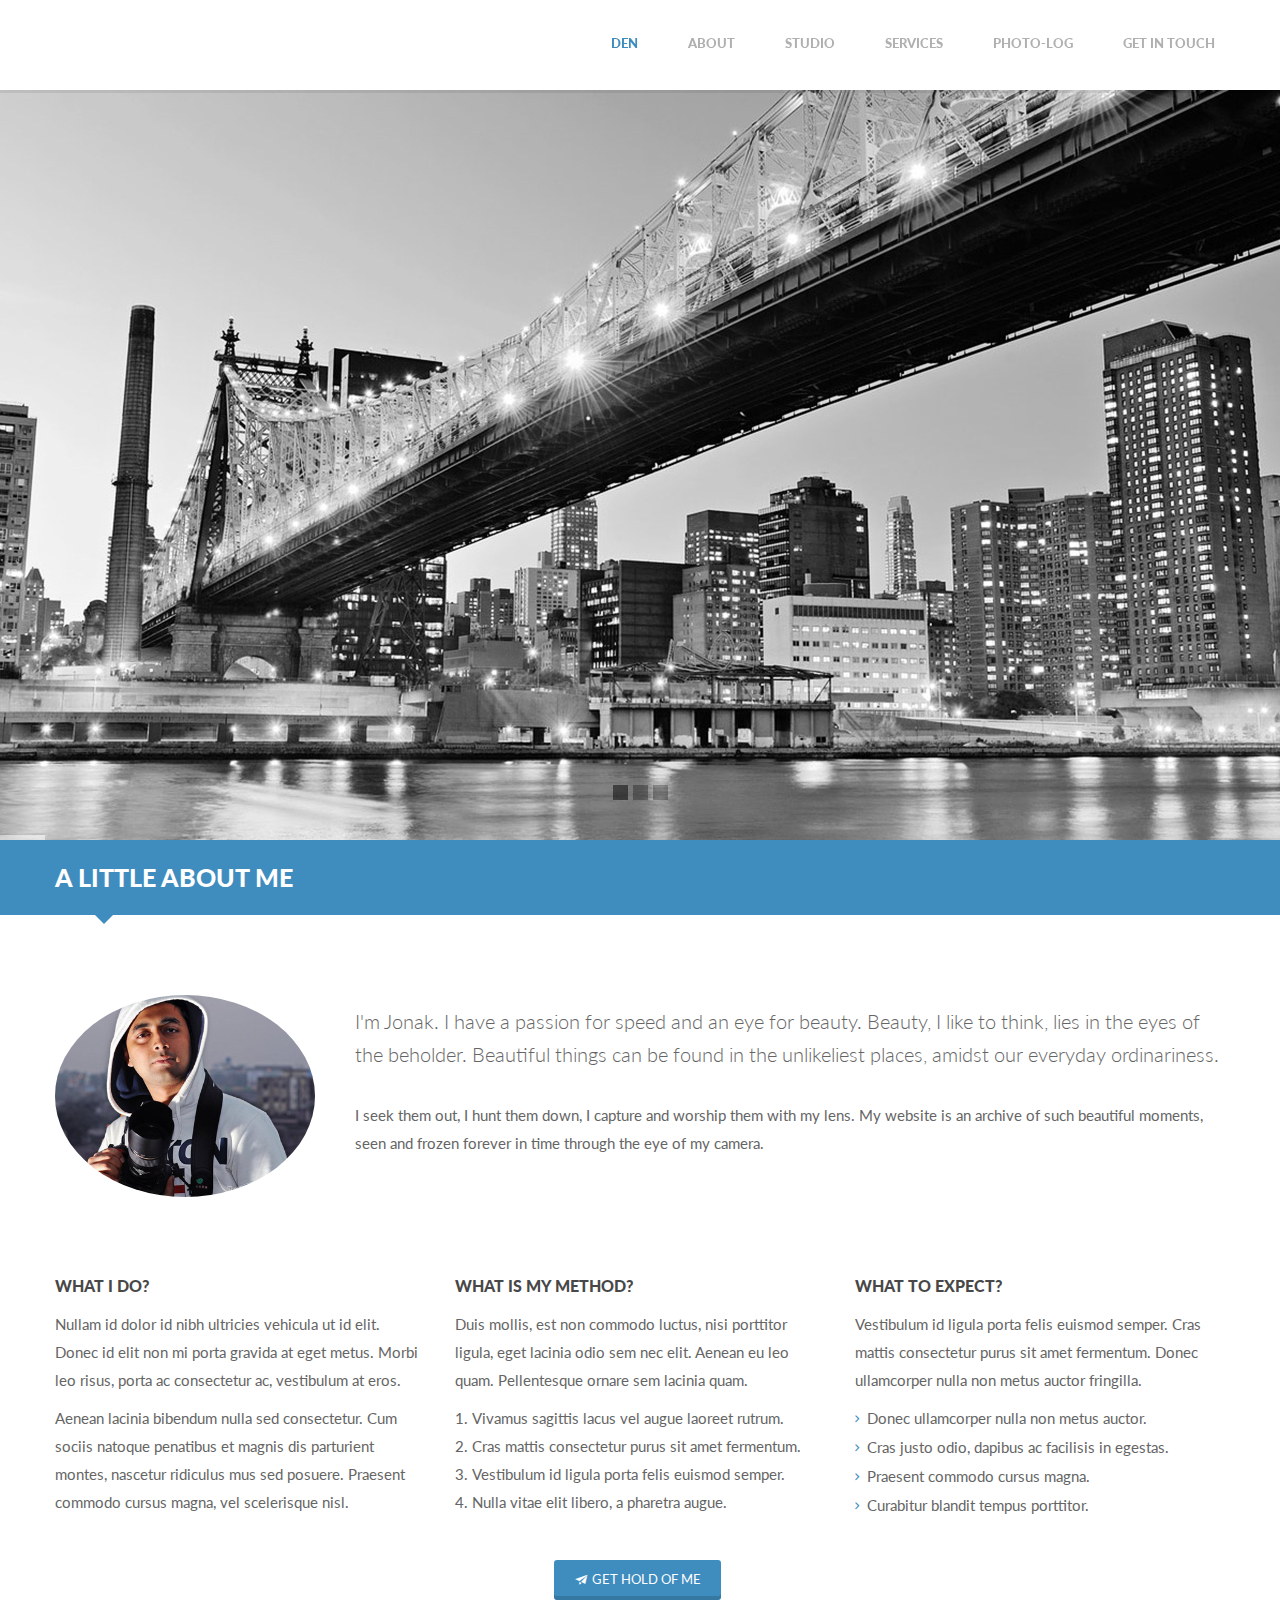
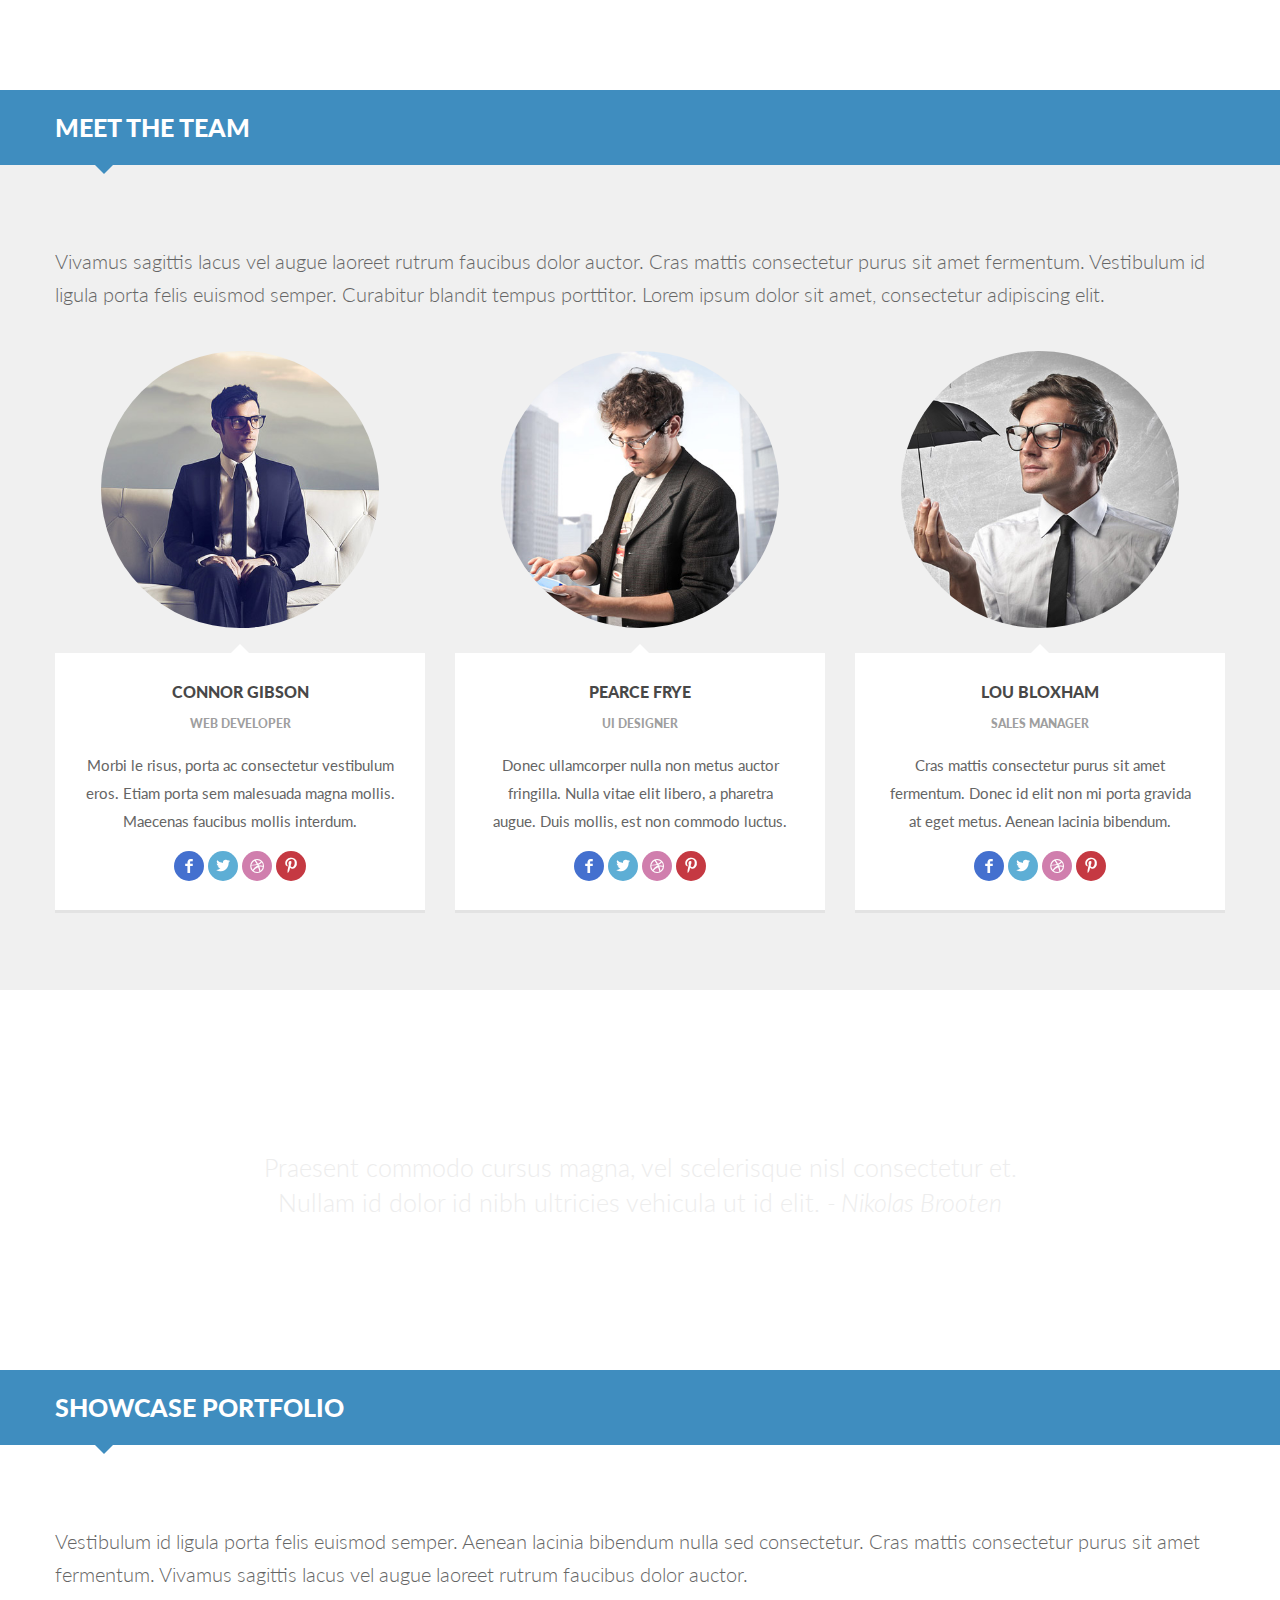
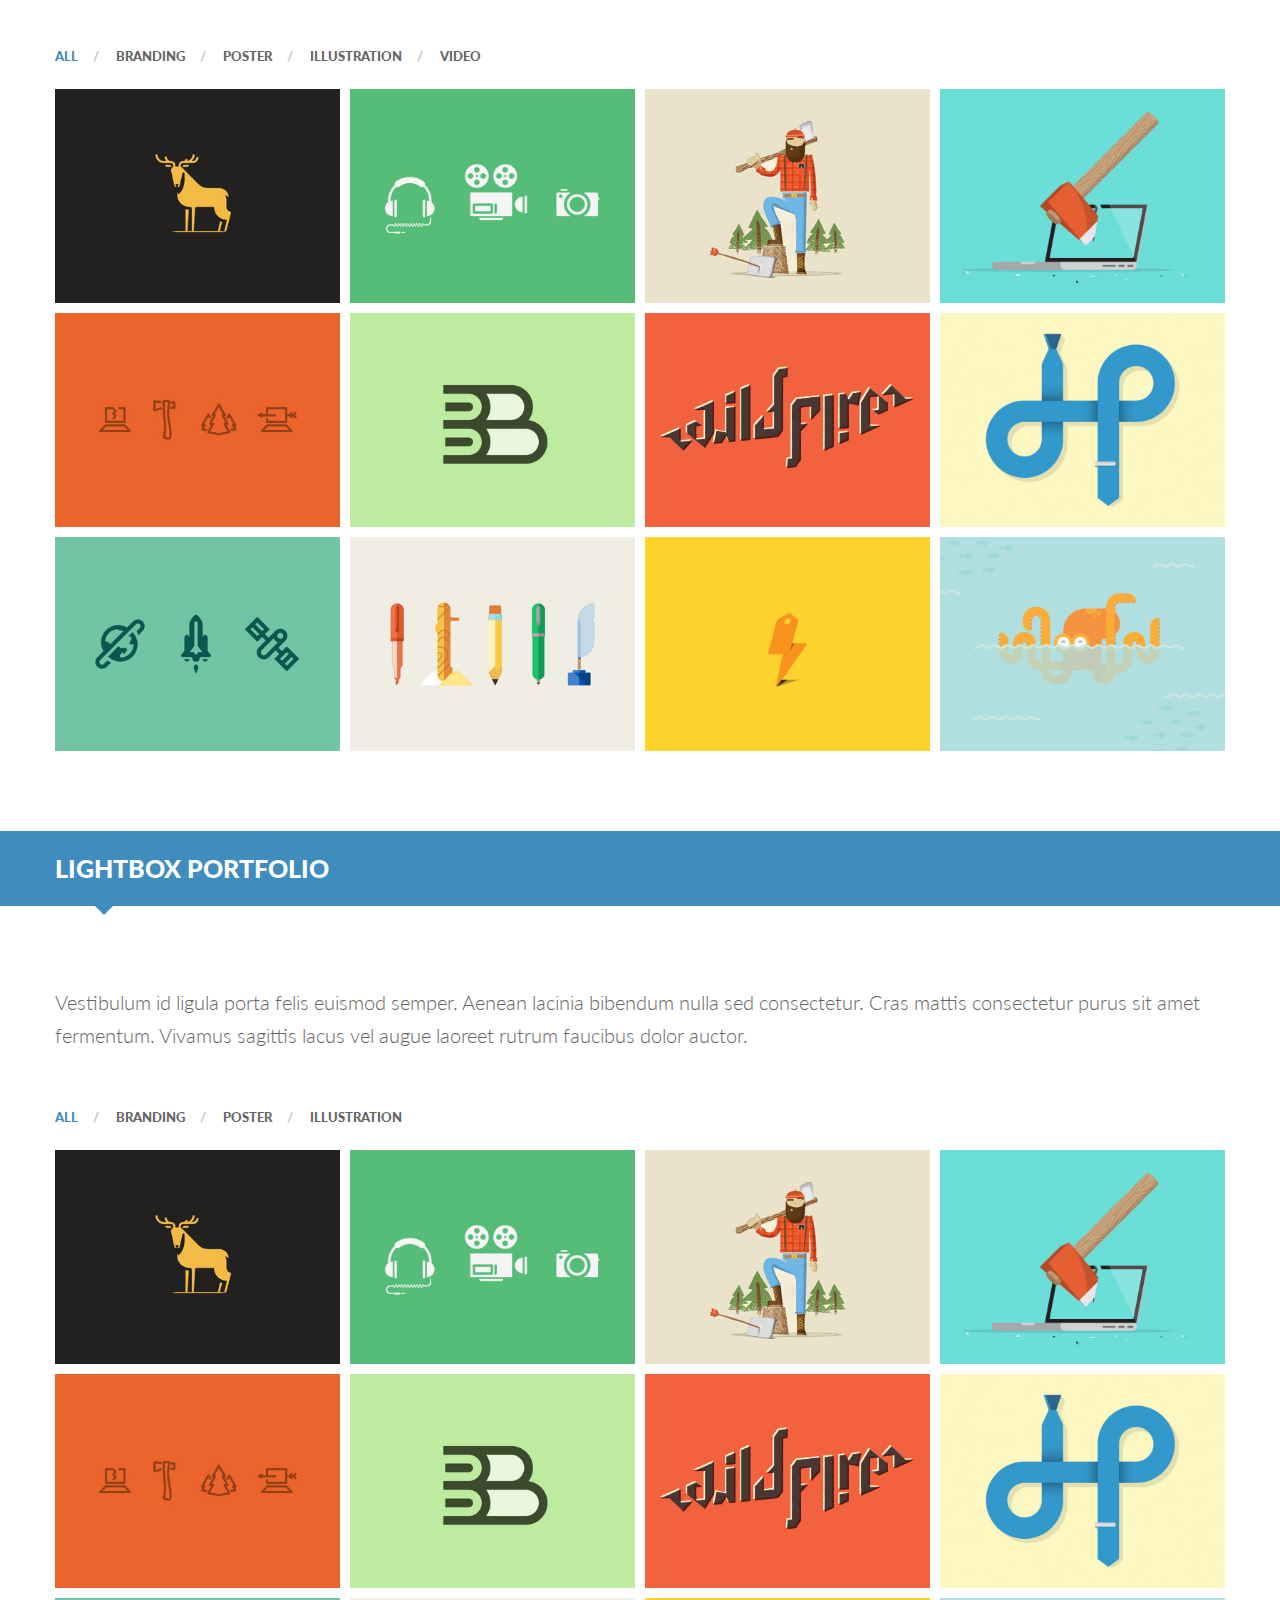
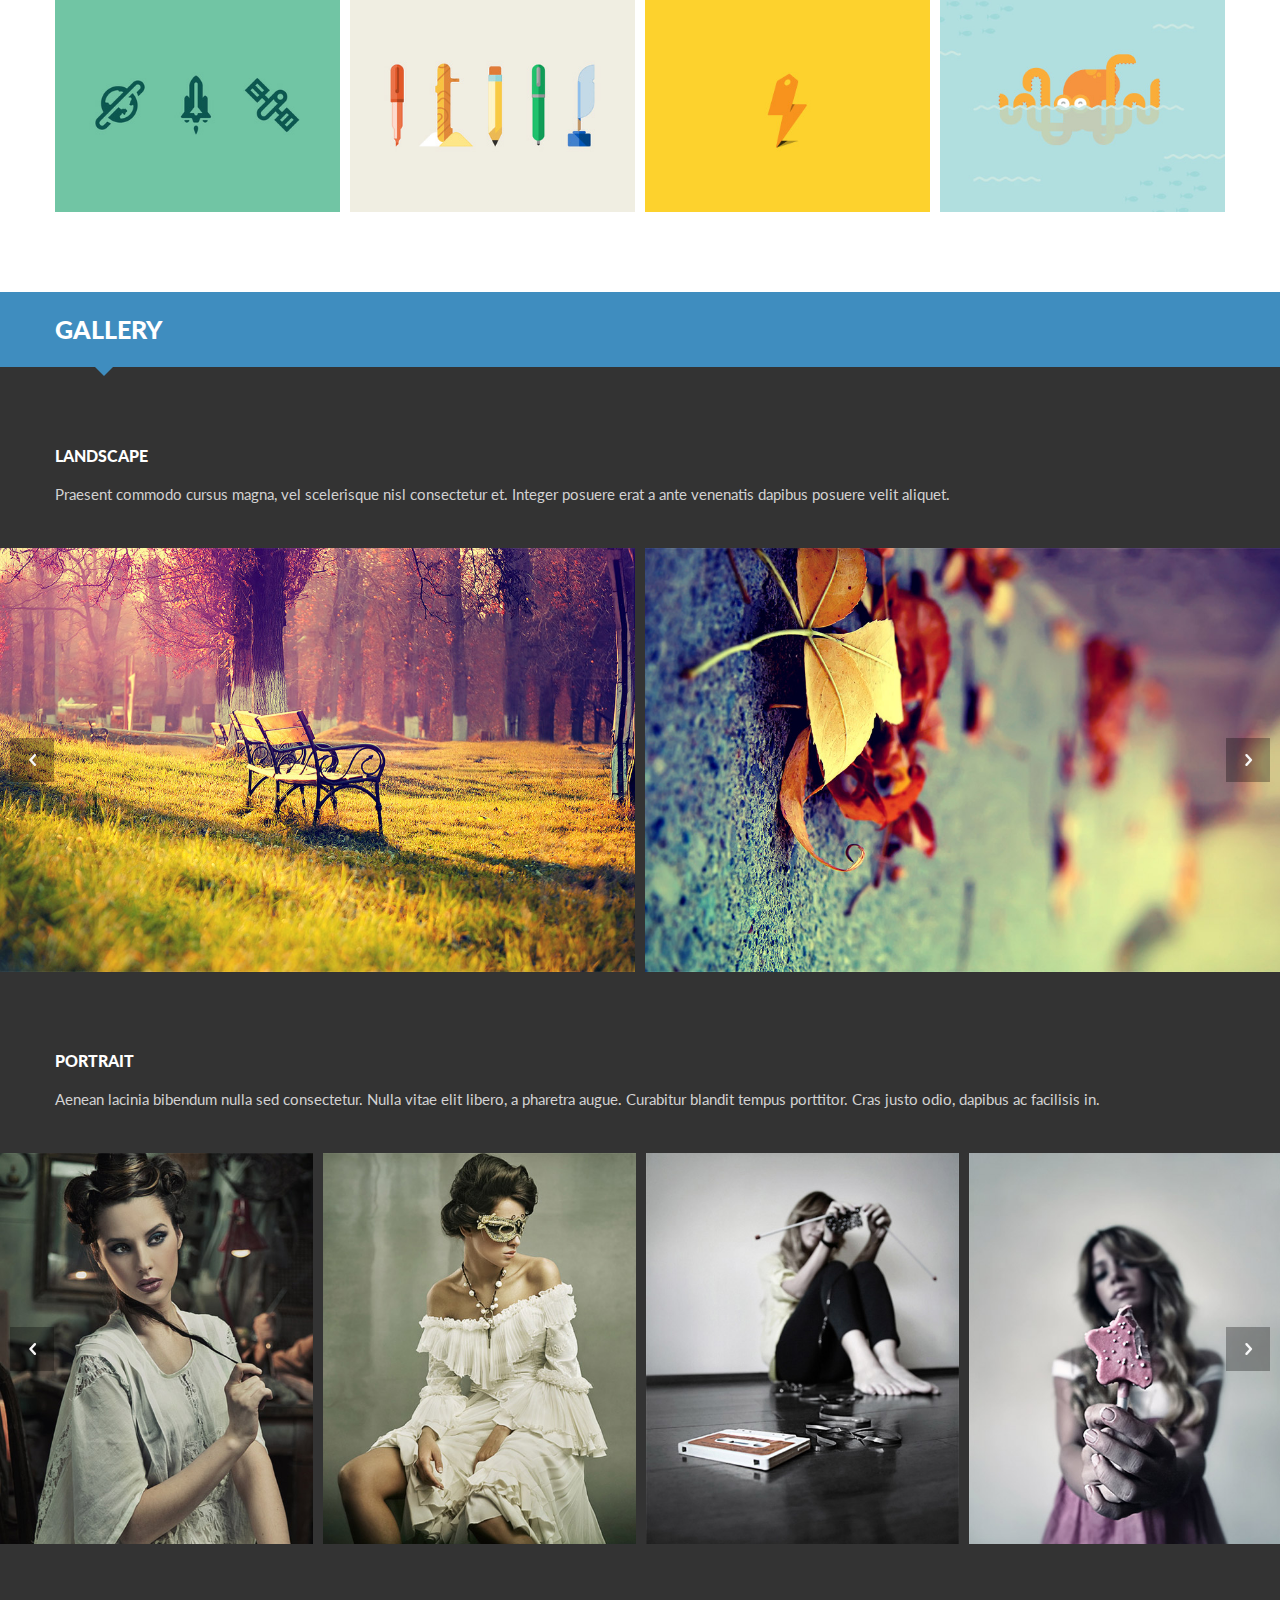
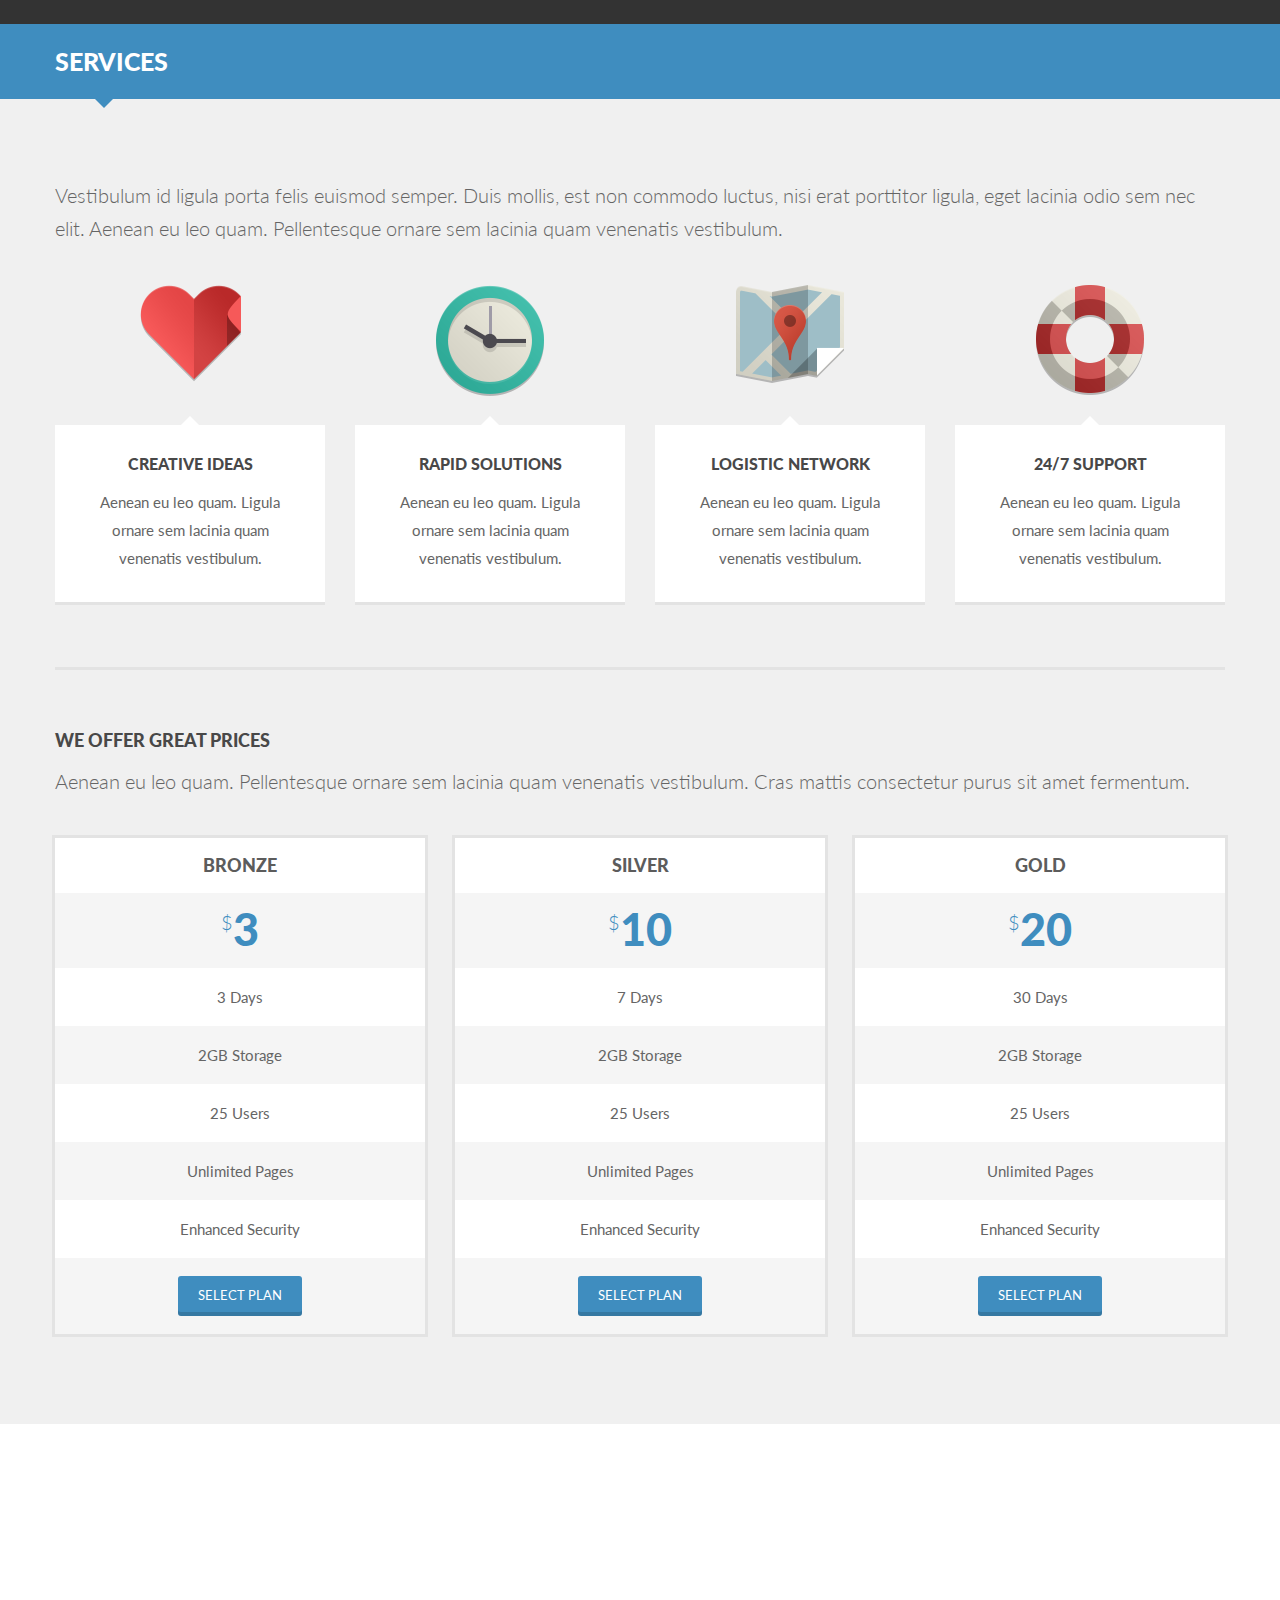
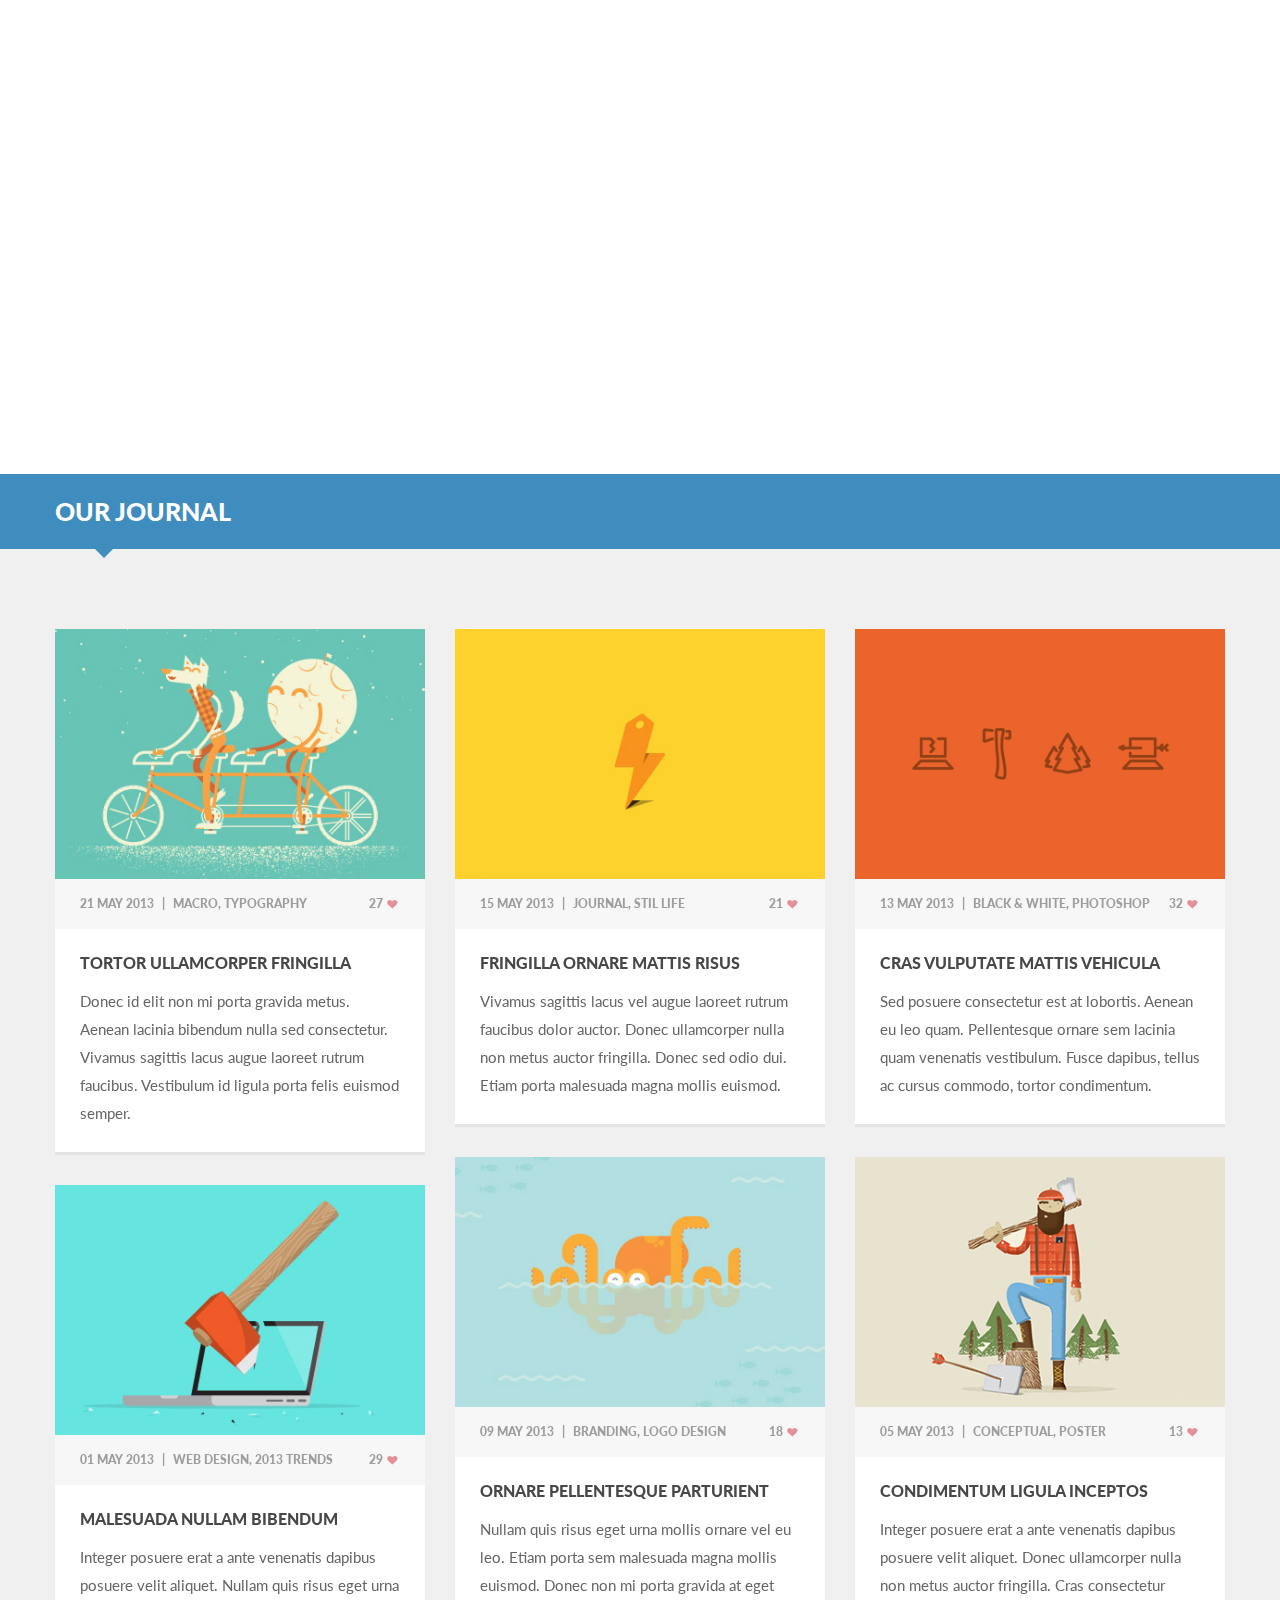
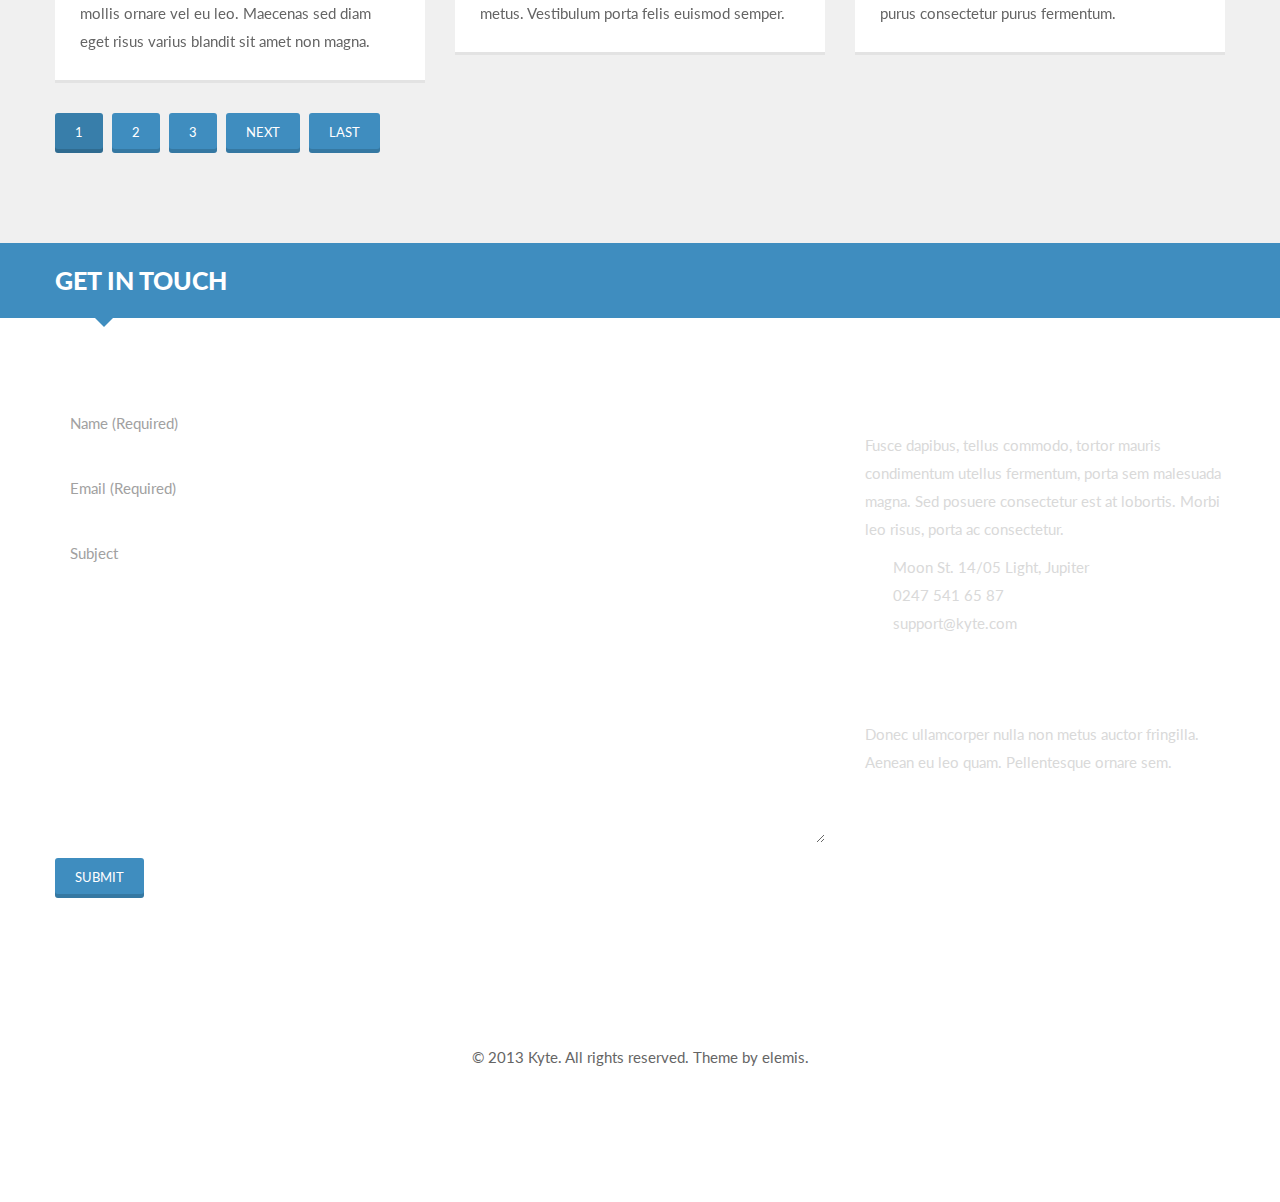
==== index.html @ 094e0ae4 "First Commit" ====
<!DOCTYPE html>
<html lang="en">
<head>
<meta charset="utf-8" />
<title>Jonak Photography</title>
<meta name="viewport" content="width=device-width, initial-scale=1.0" />
<meta name="description" content="" />
<meta name="author" content="" />
<link rel="shortcut icon" type="image/x-icon" href="style/images/favicon.png" />
<link href="style/css/bootstrap.css" rel="stylesheet" />
<link href="style/css/settings.css" rel="stylesheet" />
<link href="style/js/google-code-prettify/prettify.css" rel="stylesheet" />
<link href="style.css" rel="stylesheet" />
<link href="style/css/color/blue.css" rel="stylesheet" />
<link href='http://fonts.googleapis.com/css?family=Lato:100,300,400,700,900,100italic,300italic,400italic,700italic,900italic' rel='stylesheet' type='text/css' />
<link href="style/type/fontello.css" rel="stylesheet" />
<!--[if IE 8]>
<link rel="stylesheet" type="text/css" href="style/css/ie8.css" media="all" />
<![endif]-->
<!--[if lt IE 9]>
<script src="style/js/html5shiv.js"></script>
<![endif]-->
<meta http-equiv="Content-Type" content="text/html; charset=utf-8" /></head>
<body data-spy="scroll" data-target=".nav-collapse" data-offset="100">
<div class="body-wrapper">
  <div id="header" class="navbar navbar-fixed-top">
    <div class="navbar-inner">
      <div class="container"> <a class="btn responsive-menu pull-right" data-toggle="collapse" data-target=".nav-collapse"><i class='icon-menu-1'></i></a> <a class="brand" href="index.html"><img src="style/images/logo1.png" alt="" /></a>
        <div class="nav-collapse pull-right collapse">
          <ul class="nav">
            <li><a href="#home">Den</a></li>
            <li class="dropdown"> <a href="#about" class="dropdown-toggle js-activated">About</a>
             <!--  <ul class="dropdown-menu">
                <li><a href="#about">About</a></li>
                <li><a href="#team">Team</a></li>
              </ul> -->
            </li>
            <li class="dropdown"> <a href="#showcase" class="dropdown-toggle js-activated">Studio</a>
              <ul class="dropdown-menu">
                <li><a href="#showcase">Through the Lens</a></li>
                <li><a href="#lightbox">In the Darkroom</a></li>
                <li><a href="#gallery">Galleria</a></li>
              </ul>
            </li>
            <li><a href="#services">Services</a></li>
            <li><a href="#blog">Photo-log</a></li>
            <li><a href="#contact">Get in Touch</a></li>
           <!-- <li class="dropdown"> <a href="elements.html" class="dropdown-toggle js-activated">Features</a>
              <ul class="dropdown-menu">
              	<li class="dropdown-submenu"><a href="#">Colors</a>
              		<ul class="dropdown-menu">
		                <li><a class="changecolor" title="blue-color">Blue</a></li>
		                <li><a class="changecolor" title="gray-color">Gray</a></li>
						<li><a class="changecolor" title="green-color">Green</a></li>
						<li><a class="changecolor" title="navy-color">Navy</a></li>
						<li><a class="changecolor" title="orange-color">Orange</a></li>
						<li><a class="changecolor" title="pink-color">Pink</a></li>
						<li><a class="changecolor" title="purple-color">Purple</a></li>
						<li><a class="changecolor" title="red-color">Red</a></li>
		              </ul>
              	</li>
                <li><a href="elements.html">Elements</a></li>
                <li><a href="flat-icons.html">Flat Icons</a></li>
                <li><a href="font-icons.html">Font Icons</a></li>
              </ul>
            </li>-->
          </ul>
        </div>
        <!-- .nav-collapse --> 
      </div>
      <!-- .container --> 
    </div>
    <!-- .navbav-inner --> 
  </div>
  <!-- .navbar -->
  <section id="home" class="offset">
    <div class="fullwidthbanner-container revolution">
      <div class="fullwidthbanner">
        <ul>
          <li data-transition="fade"> <img src="style/images/art/slider1.jpg" alt="" />
            <div class="caption sfl bold bg text-center" data-x="center" data-y="220" data-speed="500" data-start="500" data-easing="easeOutExpo">I'm Jonak (A.K.A Samik)</div>
            <div class="caption sfr lite bg text-center" data-x="center" data-y="359" data-speed="500" data-start="900" data-easing="easeOutExpo">A Freelance Photographer</div>
            <div class="caption sfb icon bg" data-x="490" data-y="468" data-speed="500" data-start="1400" data-easing="easeOutExpo"><a href="#"><i class="icon-s-twitter"></i></a></div>
            <div class="caption sfb icon bg" data-x="540" data-y="468" data-speed="500" data-start="1600" data-easing="easeOutExpo"><a href="#"><i class="icon-s-instagram"></i></a></div>
            <div class="caption sfb icon bg" data-x="590" data-y="468" data-speed="500" data-start="1800" data-easing="easeOutExpo"><a href="#"><i class="icon-s-dribbble"></i></a></div>
            <div class="caption sfb icon bg" data-x="640" data-y="468" data-speed="500" data-start="2000" data-easing="easeOutExpo"><a href="#"><i class="icon-s-facebook"></i></a></div>
          </li>
          <li data-transition="fade"> <img src="style/images/art/slider-transparent.png" alt="" style="background-color:#2a2a2a" />
            <div class="caption sfl bold mid text-center" data-x="center" data-y="190" data-speed="500" data-start="500" data-easing="easeOutExpo">We make your wedding Beautiful</div>
            <div class="caption sfr lite mid text-center" data-x="center" data-y="306" data-speed="500" data-start="900" data-easing="easeOutExpo">This is How We Do Our Awesome Works</div>
            <div class="caption sfb" data-x="96" data-y="412" data-speed="500" data-start="1400" data-easing="easeOutExpo"><img src="style/images/icons/icon-heart.png" alt="" /></div>
            <div class="caption sft icon-arrow" data-x="287" data-y="442" data-speed="500" data-start="1600" data-easing="easeOutExpo"><i class="icon-right-open-1"></i></div>
            <div class="caption sfb" data-x="389" data-y="412" data-speed="500" data-start="1800" data-easing="easeOutExpo"><img src="style/images/icons/icon-view.png" alt="" /></div>
            <div class="caption sft icon-arrow" data-x="579" data-y="442" data-speed="500" data-start="2000" data-easing="easeOutExpo"><i class="icon-right-open-1"></i></div>
            <div class="caption sfb" data-x="677" data-y="412" data-speed="500" data-start="2200" data-easing="easeOutExpo"><img src="style/images/icons/icon-notes.png" alt="" /></div>
            <div class="caption sft icon-arrow" data-x="871" data-y="442" data-speed="500" data-start="2400" data-easing="easeOutExpo"><i class="icon-right-open-1"></i></div>
            <div class="caption sfb" data-x="969" data-y="412" data-speed="500" data-start="2600" data-easing="easeOutExpo"><img src="style/images/icons/icon-portfolio.png" alt="" /></div>
          </li>
          <li data-transition="fade"> <img src="style/images/art/slider3.jpg" alt="" />
            <div class="caption sfl bold bg text-center" data-x="center" data-y="220" data-speed="500" data-start="500" data-easing="easeOutExpo">Somethings are meant</div>
            <div class="caption sfr lite bg text-center" data-x="center" data-y="359" data-speed="500" data-start="900" data-easing="easeOutExpo">to last forever</div>
            <div class="caption sfb text-center" data-x="center" data-y="470" data-speed="500" data-start="1400" data-easing="easeOutExpo">
              <div class="scroll"><a href="#showcase" class="btn btn-large">See Portfolio</a></div>
            </div>
          </li>
        </ul>
        <div class="tp-bannertimer tp-bottom"></div>
      </div>
      <!-- /.fullscreen-banner --> 
    </div>
    <!-- /.fullscreen-container --> 
  </section>
  <!-- #home -->
  <section id="about" class="light-wrapper">
    <div class="section-head">
      <div class="container">
        <h1>A Little About Me</h1>
      </div>
      <!-- /.container --> 
    </div>
    <!-- /.section-head -->
    <div class="container inner">
      <div class="row">
        <div class="span3 rp10"> <img src="style/images/art/jonak.jpg" class="round" alt="" /> </div>
        <!-- /.span3 -->
        <div class="span9">
          <div class="divide10"></div>
          <p class="lead"> I'm Jonak. I have a passion for speed and an eye for beauty. Beauty, I like to think, lies in the eyes of the beholder. Beautiful things can be found in the unlikeliest places, amidst our everyday ordinariness.  </p>
          <div class="divide10"></div>
          <p>I seek them out, I hunt them down, I capture and worship them with my lens. My website is an archive of such beautiful moments, seen and frozen forever in time through the eye of my camera.</p>
        </div>
        <!-- /.span9 --> 
      </div>
      <!-- /.row -->
      
      <div class="divide80"></div>
      <div class="row">
        <div class="span4">
          <h4>What I do?</h4>
          <p>Nullam id dolor id nibh ultricies vehicula ut id elit. Donec id elit non mi porta gravida at eget metus. Morbi leo risus, porta ac consectetur ac, vestibulum at eros. </p>
          <p>Aenean lacinia bibendum nulla sed consectetur. Cum sociis natoque penatibus et magnis dis parturient montes, nascetur ridiculus mus sed posuere. Praesent commodo cursus magna, vel scelerisque nisl.</p>
        </div>
        <!-- /.span4 -->
        <div class="span4">
          <h4>What is my method?</h4>
          <p>Duis mollis, est non commodo luctus, nisi porttitor ligula, eget lacinia odio sem nec elit. Aenean eu leo quam. Pellentesque ornare sem lacinia quam.</p>
          <ol>
            <li>Vivamus sagittis lacus vel augue laoreet rutrum.</li>
            <li>Cras mattis consectetur purus sit amet fermentum.</li>
            <li>Vestibulum id ligula porta felis euismod semper.</li>
            <li>Nulla vitae elit libero, a pharetra augue.</li>
          </ol>
        </div>
        <!-- /.span4 -->
        <div class="span4">
          <h4>What to expect?</h4>
          <p>Vestibulum id ligula porta felis euismod semper. Cras mattis consectetur purus sit amet fermentum. Donec ullamcorper nulla non metus auctor fringilla.</p>
          <ul class="bullet">
            <li>Donec ullamcorper nulla non metus auctor.</li>
            <li>Cras justo odio, dapibus ac facilisis in egestas.</li>
            <li>Praesent commodo cursus magna.</li>
            <li>Curabitur blandit tempus porttitor.</li>
          </ul>
        </div>
        <!-- /.span4 --> 
      </div>
      <!-- /.row -->
      <div class="divide30"></div>
      <div class="text-center"> <a href="#" class="btn btn-blue"><i class="icon-paper-plane rp15"></i> Get hold of me</a> </div>
    </div>
    <!-- /.container --> 
  </section>
  <!-- /#about -->
  <section id="team" class="dark-wrapper">
    <div class="section-head">
      <div class="container">
        <h1>Meet the Team</h1>
      </div>
      <!-- /.container --> 
    </div>
    <!-- /.section-head -->
    <div class="container inner">
      <p class="lead">Vivamus sagittis lacus vel augue laoreet rutrum faucibus dolor auctor. Cras mattis consectetur purus sit amet fermentum. Vestibulum id ligula porta felis euismod semper. Curabitur blandit tempus porttitor. Lorem ipsum dolor sit amet, consectetur adipiscing elit.</p>
      <div class="divide20"></div>
      <div class="row text-center">
        <div class="span4"> <img src="style/images/art/team1.jpg" class="round small" alt="" />
          <div class="divide25"></div>
          <div class="box arrow">
            <h4>Connor Gibson</h4>
            <h6 class="light">Web Developer</h6>
            <div class="divide10"></div>
            <p>Morbi le risus, porta ac consectetur vestibulum eros. Etiam porta sem malesuada magna mollis. Maecenas faucibus mollis interdum.</p>
            <div class="divide5"></div>
            <ul class="social color">
              <li><a href="#"><i class="icon-s-facebook"></i></a></li>
              <li><a href="#"><i class="icon-s-twitter"></i></a></li>
              <li><a href="#"><i class="icon-s-dribbble"></i></a></li>
              <li><a href="#"><i class="icon-s-pinterest"></i></a></li>
            </ul>
            <!-- /.social --> 
          </div>
          <!-- /.box --> 
        </div>
        <!-- /.span4 -->
        <div class="span4"> <img src="style/images/art/team2.jpg" class="round small" alt="" />
          <div class="divide25"></div>
          <div class="box arrow">
            <h4>Pearce Frye</h4>
            <h6 class="light">UI designer</h6>
            <div class="divide10"></div>
            <p>Donec ullamcorper nulla non metus auctor fringilla. Nulla vitae elit libero, a pharetra augue. Duis mollis, est non commodo luctus.</p>
            <div class="divide5"></div>
            <ul class="social color">
              <li><a href="#"><i class="icon-s-facebook"></i></a></li>
              <li><a href="#"><i class="icon-s-twitter"></i></a></li>
              <li><a href="#"><i class="icon-s-dribbble"></i></a></li>
              <li><a href="#"><i class="icon-s-pinterest"></i></a></li>
            </ul>
            <!-- /.social --> 
          </div>
          <!-- /.box --> 
        </div>
        <!-- /.span4 -->
        <div class="span4"> <img src="style/images/art/team3.jpg" class="round small" alt="" />
          <div class="divide25"></div>
          <div class="box arrow">
            <h4>Lou Bloxham</h4>
            <h6 class="light">Sales manager</h6>
            <div class="divide10"></div>
            <p>Cras mattis consectetur purus sit amet fermentum. Donec id elit non mi porta gravida at eget metus. Aenean lacinia bibendum.</p>
            <div class="divide5"></div>
            <ul class="social color">
              <li><a href="#"><i class="icon-s-facebook"></i></a></li>
              <li><a href="#"><i class="icon-s-twitter"></i></a></li>
              <li><a href="#"><i class="icon-s-dribbble"></i></a></li>
              <li><a href="#"><i class="icon-s-pinterest"></i></a></li>
            </ul>
            <!-- /.social --> 
          </div>
          <!-- /.box --> 
        </div>
        <!-- /.span4 --> 
      </div>
      <!-- /.row --> 
    </div>
    <!-- /.container --> 
  </section>
  <!-- /#team -->
  
  <div class="parallax testimonials">
    <div class="container inner text-center">
      <h2>What Our Customers Say?</h2>
      <div class="divide10"></div>
      <div id="our-testimonials" class="testimonials-tab tab-container">
        <div class="panel-container">
          <div id="tst1" class="tab-block"> Praesent commodo cursus magna, vel scelerisque nisl consectetur et. Nullam id dolor id nibh ultricies vehicula ut id elit. <span class="author">Nikolas Brooten</span> </div>
          <div id="tst2" class="tab-block"> Cras justo odio, dapibus ac facilisis in, egestas eget quam. Maecenas faucibus mollis interdum. Etiam porta sem malesuada magna. <span class="author">Coriss Ambady</span> </div>
          <div id="tst3" class="tab-block"> Aenean eu leo quam. Pellentesque ornare sem lacinia quam venenatis vestibulum. Donec sed odio dui. Aenean lacinia bibendum. <span class="author">Barclay Widerski</span> </div>
          <div id="tst4" class="tab-block"> Cras justo odio, dapibus ac facilisis in, egestas eget quam. Vivamus sagittis lacus vel augue laoreet rutrum faucibus dolor auctor. <span class="author">Elsie Spear</span> </div>
        </div>
        <!-- /.panel-container -->
        <ul class="etabs">
          <li class="tab"><a href="#tst1">1</a></li>
          <li class="tab"><a href="#tst2">2</a></li>
          <li class="tab"><a href="#tst3">3</a></li>
          <li class="tab"><a href="#tst4">4</a></li>
        </ul>
        <!-- /.etabs --> 
      </div>
      <!-- /.testimonials-tab --> 
    </div>
    <!-- /.container --> 
  </div>
  <!-- /.testimonials -->
  <section id="showcase" class="light-wrapper">
    <div class="section-head">
      <div class="container">
        <h1>Showcase Portfolio</h1>
      </div>
      <!-- /.container --> 
    </div>
    <!-- /.section-head -->
    <div class="container showcase-wrapper">
      <div class="inner">
        <p class="lead">Vestibulum id ligula porta felis euismod semper. Aenean lacinia bibendum nulla sed consectetur. Cras mattis consectetur purus sit amet fermentum. Vivamus sagittis lacus vel augue laoreet rutrum faucibus dolor auctor.</p>
        <div class="divide30"></div>
        <ul class="filter">
          <li><a class="active" href="#" data-filter="*">All</a></li>
          <li><a href="#" data-filter=".branding">Branding</a></li>
          <li><a href="#" data-filter=".poster">Poster</a></li>
          <li><a href="#" data-filter=".illustration">Illustration</a></li>
          <li><a href="#" data-filter=".video">Video</a></li>
        </ul>
        <!-- /.filter -->
        
        <ul class="items thumbs">
          <li class="item thumb branding"> <a href="#" data-contenturl="portfolio-post.html" data-callback="callPortfolioScripts();" data-contentcontainer=".primary .container">
            <div class="overlay">
              <div class="info">
                <h4>Headlight Media</h4>
                <span>Logo, Branding</span> </div>
              <!-- /.info --> 
            </div>
            <!-- /.overlay --> 
            <img src="style/images/art/p1.jpg" alt="" /></a> </li>
          <!-- /.item -->
          <li class="item thumb illustration"> <a href="#" data-contenturl="portfolio-post2.html" data-callback="callPortfolioScripts();" data-contentcontainer=".primary .container">
            <div class="overlay">
              <div class="info">
                <h4>Media Icons</h4>
                <span>Icons, Vector</span> </div>
              <!-- /.info --> 
            </div>
            <!-- /.overlay --> 
            <img src="style/images/art/p2.jpg" alt="" /></a> </li>
          <!-- /.item -->
          <li class="item thumb poster illustration"> <a href="#" data-contenturl="portfolio-post.html" data-callback="callPortfolioScripts();" data-contentcontainer=".primary .container">
            <div class="overlay">
              <div class="info">
                <h4>Quizzical Lumberjack</h4>
                <span>Illustration, Hackathon</span> </div>
              <!-- /.info --> 
            </div>
            <!-- /.overlay --> 
            <img src="style/images/art/p3.jpg" alt="" /></a> </li>
          <!-- /.item -->
          <li class="item thumb illustration"> <a href="#" data-contenturl="portfolio-post2.html" data-callback="callPortfolioScripts();" data-contentcontainer=".primary .container">
            <div class="overlay">
              <div class="info">
                <h4>Hacked</h4>
                <span>Illustration, Vector</span> </div>
              <!-- /.info --> 
            </div>
            <!-- /.overlay --> 
            <img src="style/images/art/p4.jpg" alt="" /></a> </li>
          <!-- /.item -->
          <li class="item thumb branding"> <a href="#" data-contenturl="portfolio-post.html" data-callback="callPortfolioScripts();" data-contentcontainer=".primary .container">
            <div class="overlay">
              <div class="info">
                <h4>Hackathon Icons</h4>
                <span>Icons, Illustration</span> </div>
              <!-- /.info --> 
            </div>
            <!-- /.overlay --> 
            <img src="style/images/art/p5.jpg" alt="" /></a> </li>
          <!-- /.item -->
          <li class="item thumb branding"> <a href="#" data-contenturl="portfolio-post2.html" data-callback="callPortfolioScripts();" data-contentcontainer=".primary .container">
            <div class="overlay">
              <div class="info">
                <h4>B is for Books</h4>
                <span>Logo, Branding</span> </div>
              <!-- /.info --> 
            </div>
            <!-- /.overlay --> 
            <img src="style/images/art/p6.jpg" alt="" /></a> </li>
          <!-- /.item -->
          <li class="item thumb branding poster"> <a href="#" data-contenturl="portfolio-post.html" data-callback="callPortfolioScripts();" data-contentcontainer=".primary .container">
            <div class="overlay">
              <div class="info">
                <h4>Wildfire Ambigram</h4>
                <span>Logo, Typography</span> </div>
              <!-- /.info --> 
            </div>
            <!-- /.overlay --> 
            <img src="style/images/art/p7.jpg" alt="" /></a> </li>
          <!-- /.item -->
          <li class="item thumb video"> <a href="#" data-contenturl="portfolio-post3.html" data-callback="callPortfolioScripts();" data-contentcontainer=".primary .container">
            <div class="overlay">
              <div class="info">
                <h4>All Tied Up</h4>
                <span>Branding, Illustration</span> </div>
              <!-- /.info --> 
            </div>
            <!-- /.overlay --> 
            <img src="style/images/art/p8.jpg" alt="" /></a> </li>
          <!-- /.item -->
          <li class="item thumb illustration"> <a href="#" data-contenturl="portfolio-post2.html" data-callback="callPortfolioScripts();" data-contentcontainer=".primary .container">
            <div class="overlay">
              <div class="info">
                <h4>Icons from Outer Space</h4>
                <span>Vector, Icon</span> </div>
              <!-- /.info --> 
            </div>
            <!-- /.overlay --> 
            <img src="style/images/art/p9.jpg" alt="" /></a> </li>
          <!-- /.item -->
          <li class="item thumb video"> <a href="#" data-contenturl="portfolio-post3.html" data-callback="callPortfolioScripts();" data-contentcontainer=".primary .container">
            <div class="overlay">
              <div class="info">
                <h4>Sign Up!</h4>
                <span>Icon, Vector</span> </div>
              <!-- /.info --> 
            </div>
            <!-- /.overlay --> 
            <img src="style/images/art/p10.jpg" alt="" /></a> </li>
          <!-- /.item -->
          <li class="item thumb poster"> <a href="#" data-contenturl="portfolio-post2.html" data-callback="callPortfolioScripts();" data-contentcontainer=".primary .container">
            <div class="overlay">
              <div class="info">
                <h4>Promotion Concept</h4>
                <span>Logo, Concept</span> </div>
              <!-- /.info --> 
            </div>
            <!-- /.overlay --> 
            <img src="style/images/art/p11.jpg" alt="" /></a> </li>
          <!-- /.item -->
          <li class="item thumb video"> <a href="#" data-contenturl="portfolio-post3.html" data-callback="callPortfolioScripts();" data-contentcontainer=".primary .container">
            <div class="overlay">
              <div class="info">
                <h4>Giant Octopus</h4>
                <span>Poster, Illustration</span> </div>
              <!-- /.info --> 
            </div>
            <!-- /.overlay --> 
            <img src="style/images/art/p12.jpg" alt="" /></a> </li>
          <!-- /.item -->
        </ul>
        <!--/.items--> 
      </div>
      <!--/.inner--> 
    </div>
    <!--/.container--> 
  </section>
  <!--/#showcase-->
  
  <section id="lightbox" class="light-wrapper">
    <div class="section-head">
      <div class="container">
        <h1>Lightbox Portfolio</h1>
      </div>
      <!-- /.container --> 
    </div>
    <!-- /.section-head -->
    <div class="container lightbox-wrapper">
      <div class="inner">
        <p class="lead">Vestibulum id ligula porta felis euismod semper. Aenean lacinia bibendum nulla sed consectetur. Cras mattis consectetur purus sit amet fermentum. Vivamus sagittis lacus vel augue laoreet rutrum faucibus dolor auctor.</p>
        <div class="divide30"></div>
        <ul class="filter">
          <li><a class="active" href="#" data-filter="*">All</a></li>
          <li><a href="#" data-filter=".branding">Branding</a></li>
          <li><a href="#" data-filter=".poster">Poster</a></li>
          <li><a href="#" data-filter=".illustration">Illustration</a></li>
        </ul>
        <!-- /.filter -->
        
        <ul class="items thumbs">
          <li class="item thumb branding"> <a href="style/images/art/p1.jpg" class="view" data-rel="lightbox" title="Headlight Media">
            <div class="overlay">
              <div class="info">
                <h4>Headlight Media</h4>
                <span>Logo, Branding</span> </div>
              <!-- /.info --> 
            </div>
            <!-- /.overlay --> 
            <img src="style/images/art/p1.jpg" alt="" /></a> </li>
          <!-- /.item -->
          <li class="item thumb illustration"> <a href="style/images/art/p2.jpg" class="view" data-rel="lightbox" title="Media Icons">
            <div class="overlay">
              <div class="info">
                <h4>Media Icons</h4>
                <span>Icons, Vector</span> </div>
              <!-- /.info --> 
            </div>
            <!-- /.overlay --> 
            <img src="style/images/art/p2.jpg" alt="" /></a> </li>
          <!-- /.item -->
          <li class="item thumb poster illustration"> <a href="style/images/art/p3.jpg" class="view" data-rel="lightbox" title="Quizzical Lumberjack">
            <div class="overlay">
              <div class="info">
                <h4>Quizzical Lumberjack</h4>
                <span>Illustration, Hackathon</span> </div>
              <!-- /.info --> 
            </div>
            <!-- /.overlay --> 
            <img src="style/images/art/p3.jpg" alt="" /></a> </li>
          <!-- /.item -->
          <li class="item thumb illustration"> <a href="style/images/art/p4.jpg" class="view" data-rel="lightbox" title="Hacked">
            <div class="overlay">
              <div class="info">
                <h4>Hacked</h4>
                <span>Illustration, Vector</span> </div>
              <!-- /.info --> 
            </div>
            <!-- /.overlay --> 
            <img src="style/images/art/p4.jpg" alt="" /></a> </li>
          <!-- /.item -->
          <li class="item thumb branding"> <a href="style/images/art/p5.jpg" class="view" data-rel="lightbox" title="Hackathon Icons">
            <div class="overlay">
              <div class="info">
                <h4>Hackathon Icons</h4>
                <span>Icons, Illustration</span> </div>
              <!-- /.info --> 
            </div>
            <!-- /.overlay --> 
            <img src="style/images/art/p5.jpg" alt="" /></a> </li>
          <!-- /.item -->
          <li class="item thumb branding"> <a href="style/images/art/p6.jpg" class="view" data-rel="lightbox" title="B is for Books">
            <div class="overlay">
              <div class="info">
                <h4>B is for Books</h4>
                <span>Logo, Branding</span> </div>
              <!-- /.info --> 
            </div>
            <!-- /.overlay --> 
            <img src="style/images/art/p6.jpg" alt="" /></a> </li>
          <!-- /.item -->
          <li class="item thumb branding poster"> <a href="style/images/art/p7.jpg" class="view" data-rel="lightbox" title="Wildfire Ambigram">
            <div class="overlay">
              <div class="info">
                <h4>Wildfire Ambigram</h4>
                <span>Logo, Typography</span> </div>
              <!-- /.info --> 
            </div>
            <!-- /.overlay --> 
            <img src="style/images/art/p7.jpg" alt="" /></a> </li>
          <!-- /.item -->
          <li class="item thumb poster"> <a href="style/images/art/p8.jpg" class="view" data-rel="lightbox" title="All Tied Up">
            <div class="overlay">
              <div class="info">
                <h4>All Tied Up</h4>
                <span>Branding, Illustration</span> </div>
              <!-- /.info --> 
            </div>
            <!-- /.overlay --> 
            <img src="style/images/art/p8.jpg" alt="" /></a> </li>
          <!-- /.item -->
          <li class="item thumb illustration"> <a href="style/images/art/p9.jpg" class="view" data-rel="lightbox" title="Icons from Outer Space">
            <div class="overlay">
              <div class="info">
                <h4>Icons from Outer Space</h4>
                <span>Vector, Icon</span> </div>
              <!-- /.info --> 
            </div>
            <!-- /.overlay --> 
            <img src="style/images/art/p9.jpg" alt="" /></a> </li>
          <!-- /.item -->
          <li class="item thumb branding"> <a href="style/images/art/p10.jpg" class="view" data-rel="lightbox" title="Sign Up!">
            <div class="overlay">
              <div class="info">
                <h4>Sign Up!</h4>
                <span>Icon, Vector</span> </div>
            </div>
            <!-- /.overlay --> 
            <img src="style/images/art/p10.jpg" alt="" /></a> </li>
          <!-- /.item -->
          <li class="item thumb poster"> <a href="style/images/art/p11.jpg" class="view" data-rel="lightbox" title="Promotion Concept">
            <div class="overlay">
              <div class="info">
                <h4>Promotion Concept</h4>
                <span>Logo, Concept</span> </div>
              <!-- /.info --> 
            </div>
            <!-- /.overlay --> 
            <img src="style/images/art/p11.jpg" alt="" /></a> </li>
          <!-- /.item -->
          <li class="item thumb illustration"> <a href="style/images/art/p12.jpg" class="view" data-rel="lightbox" title="Giant Octopus">
            <div class="overlay">
              <div class="info">
                <h4>Giant Octopus</h4>
                <span>Poster, Illustration</span> </div>
              <!-- /.info --> 
            </div>
            <!-- /.overlay --> 
            <img src="style/images/art/p12.jpg" alt="" /></a> </li>
          <!-- /.item -->
        </ul>
        <!--/.items--> 
      </div>
      <!--/.inner--> 
    </div>
    <!--/.container--> 
  </section>
  <!--/#lightbox-->
  
  <section id="gallery" class="black-wrapper">
    <div class="section-head">
      <div class="container">
        <h1>Gallery</h1>
      </div>
      <!-- /.container --> 
    </div>
    <!-- /.section-head -->
    <div class="container">
      <div class="divide80"></div>
      <h4>Landscape</h4>
      <p>Praesent commodo cursus magna, vel scelerisque nisl consectetur et. Integer posuere erat a ante venenatis dapibus posuere velit aliquet.</p>
    </div>
    <div class="divide30"></div>
    <div class="showbiz-container fullwidth landscape">
      <div class="showbiz-navigation"> <a id="showbiz_left_1" class="sb-navigation-left"></a> <a id="showbiz_right_1" class="sb-navigation-right"></a>
        <div class="sbclear"></div>
      </div>
      <!-- /.showbiz-navigation -->
      
      <div class="showbiz gallery" data-left="#showbiz_left_1" data-right="#showbiz_right_1">
        <div class="overflowholder">
          <ul>
            <li class="post">
              <div class="mediaholder">
                <div class="mediaholder_innerwrap"> <img src="style/images/art/gl1.jpg" alt="" /> </div>
              </div>
              <!-- /.mediaholder -->
              <div class="detailholder">
                <p>Duis mollis, est non commodo luctus.</p>
              </div>
              <!-- /.detailholder -->
              <a href="style/images/art/gl1.jpg" title="Duis mollis, est non commodo luctus." class="enlarge view" data-rel="gallery-landscape"></a> </li>
            <!-- /.post -->
            <li class="post">
              <div class="mediaholder">
                <div class="mediaholder_innerwrap"> <img src="style/images/art/gl2.jpg" alt="" /> </div>
              </div>
              <!-- /.mediaholder -->
              <a href="style/images/art/gl2.jpg" title="Duis mollis, est non commodo luctus." class="enlarge view" data-rel="gallery-landscape"></a> </li>
            <!-- /.post -->
            <li class="post">
              <div class="mediaholder">
                <div class="mediaholder_innerwrap"> <img src="style/images/art/gl3.jpg" alt="" /> </div>
              </div>
              <!-- /.mediaholder -->
              <div class="detailholder">
                <p>Maecenas faucibus mollis interdum.</p>
              </div>
              <!-- /.detailholder -->
              <a href="style/images/art/gl3.jpg" title="Duis mollis, est non commodo luctus." class="enlarge view" data-rel="gallery-landscape"></a> </li>
            <!-- /.post -->
            <li class="post">
              <div class="mediaholder">
                <div class="mediaholder_innerwrap"> <img src="style/images/art/gl4.jpg" alt="" /> </div>
              </div>
              <a href="style/images/art/gl4.jpg" title="Duis mollis, est non commodo luctus." class="enlarge view" data-rel="gallery-landscape"></a> </li>
            <!-- /.post -->
            <li class="post">
              <div class="mediaholder">
                <div class="mediaholder_innerwrap"> <img src="style/images/art/gl5.jpg" alt="" /> </div>
              </div>
              <!-- /.mediaholder -->
              <a href="style/images/art/gl5.jpg" title="Duis mollis, est non commodo luctus." class="enlarge view" data-rel="gallery-landscape"></a> </li>
            <!-- /.post -->
            <li class="post">
              <div class="mediaholder">
                <div class="mediaholder_innerwrap"> <img src="style/images/art/gl6.jpg" alt="" /> </div>
              </div>
              <!-- /.mediaholder -->
              <a href="style/images/art/gl6.jpg" title="Duis mollis, est non commodo luctus." class="enlarge view" data-rel="gallery-landscape"></a> </li>
            <!-- /.post -->
            <li class="post">
              <div class="mediaholder">
                <div class="mediaholder_innerwrap"> <img src="style/images/art/gl7.jpg" alt="" /> </div>
              </div>
              <!-- /.mediaholder -->
              <a href="style/images/art/gl7.jpg" title="Duis mollis, est non commodo luctus." class="enlarge view" data-rel="gallery-landscape"></a> </li>
            <!-- /.post -->
          </ul>
          <div class="clearfix"></div>
        </div>
        <!-- /.overflowholder -->
        
        <div class="clearfix"></div>
      </div>
      <!-- /.showbiz --> 
    </div>
    <!-- /.showbiz-container -->
    
    <div class="divide80"></div>
    <div class="container">
      <h4>Portrait</h4>
      <p>Aenean lacinia bibendum nulla sed consectetur. Nulla vitae elit libero, a pharetra augue. Curabitur blandit tempus porttitor. Cras justo odio, dapibus ac facilisis in.</p>
    </div>
    <div class="divide30"></div>
    <div class="showbiz-container fullwidth portrait">
      <div class="showbiz-navigation"> <a id="showbiz_left_2" class="sb-navigation-left"></a> <a id="showbiz_right_2" class="sb-navigation-right"></a>
        <div class="sbclear"></div>
      </div>
      <!-- /.showbiz-navigation -->
      
      <div class="showbiz gallery" data-left="#showbiz_left_2" data-right="#showbiz_right_2" data-play="#showbiz_play_2">
        <div class="overflowholder">
          <ul>
            <li class="post">
              <div class="mediaholder">
                <div class="mediaholder_innerwrap"> <img src="style/images/art/gp1.jpg" alt="" /> </div>
              </div>
              <!-- /.mediaholder -->
              <a href="style/images/art/gp1.jpg" title="Duis mollis, est non commodo luctus." class="enlarge view" data-rel="gallery-portrait"></a> </li>
            <!-- /.post -->
            <li class="post">
              <div class="mediaholder">
                <div class="mediaholder_innerwrap"> <img src="style/images/art/gp2.jpg" alt="" /> </div>
              </div>
              <!-- /.mediaholder -->
              <div class="detailholder">
                <p>Nulla vitae elit libero, a pharetra augue.</p>
              </div>
              <!-- /.detailholder -->
              <a href="style/images/art/gp2.jpg" title="Duis mollis, est non commodo luctus." class="enlarge view" data-rel="gallery-portrait"></a> </li>
            <!-- /.post -->
            <li class="post">
              <div class="mediaholder">
                <div class="mediaholder_innerwrap"> <img src="style/images/art/gp3.jpg" alt="" /> </div>
              </div>
              <a href="style/images/art/gp3.jpg" title="Duis mollis, est non commodo luctus." class="enlarge view" data-rel="gallery-portrait"></a> </li>
            <!-- /.post -->
            <li class="post">
              <div class="mediaholder">
                <div class="mediaholder_innerwrap"> <img src="style/images/art/gp4.jpg" alt="" /> </div>
              </div>
              <!-- /.mediaholder -->
              <a href="style/images/art/gp4.jpg" title="Duis mollis, est non commodo luctus." class="enlarge view" data-rel="gallery-portrait"></a> </li>
            <!-- /.post -->
            <li class="post">
              <div class="mediaholder">
                <div class="mediaholder_innerwrap"> <img src="style/images/art/gp5.jpg" alt="" /> </div>
              </div>
              <!-- /.mediaholder -->
              <div class="detailholder">
                <p>Cum sociis natoque penatibus.</p>
              </div>
              <!-- /.detailholder -->
              <a href="style/images/art/gp5.jpg" title="Duis mollis, est non commodo luctus." class="enlarge view" data-rel="gallery-portrait"></a> </li>
            <!-- /.post -->
            <li class="post">
              <div class="mediaholder">
                <div class="mediaholder_innerwrap"> <img src="style/images/art/gp6.jpg" alt="" /> </div>
              </div>
              <!-- /.mediaholder -->
              <a href="style/images/art/gp6.jpg" title="Duis mollis, est non commodo luctus." class="enlarge view" data-rel="gallery-portrait"></a> </li>
            <!-- /.post -->
            <li class="post">
              <div class="mediaholder">
                <div class="mediaholder_innerwrap"> <img src="style/images/art/gp7.jpg" alt="" /> </div>
              </div>
              <!-- /.mediaholder -->
              <a href="style/images/art/gp7.jpg" title="Duis mollis, est non commodo luctus." class="enlarge view" data-rel="gallery-portrait"></a> </li>
            <!-- /.post -->
            <li class="post">
              <div class="mediaholder">
                <div class="mediaholder_innerwrap"> <img src="style/images/art/gp8.jpg" alt="" /> </div>
              </div>
              <!-- /.mediaholder -->
              <a href="style/images/art/gp8.jpg" title="Duis mollis, est non commodo luctus." class="enlarge view" data-rel="gallery-portrait"></a> </li>
            <!-- /.post -->
          </ul>
          <div class="clearfix"></div>
        </div>
        <!-- /.overflowholder -->
        
        <div class="clearfix"></div>
      </div>
      <!-- /.showbiz --> 
    </div>
    <!-- /.showbiz-container -->
    
    <div class="divide80"></div>
  </section>
  <!-- /#gallery -->
  
  <section id="services" class="dark-wrapper">
    <div class="section-head">
      <div class="container">
        <h1>Services</h1>
      </div>
      <!-- /.container --> 
    </div>
    <!-- /.section-head -->
    <div class="container inner">
      <p class="lead">Vestibulum id ligula porta felis euismod semper. Duis mollis, est non commodo luctus, nisi erat porttitor ligula, eget lacinia odio sem nec elit. Aenean eu leo quam. Pellentesque ornare sem lacinia quam venenatis vestibulum.</p>
      <div class="divide20"></div>
      <div class="row flat-icons text-center">
        <div class="span3">
          <div class="icon">
            <figure><img src="style/images/icons/icon-heart.png" alt="" /></figure>
          </div>
          <!-- /.icon -->
          <div class="box arrow">
            <h4>Creative Ideas</h4>
            <p class="bm0">Aenean eu leo quam. Ligula ornare sem lacinia quam venenatis vestibulum.</p>
          </div>
          <!-- /.box -->
        </div>
        <!-- /.span3 -->
        <div class="span3">
          <div class="icon">
            <figure><img src="style/images/icons/icon-clock.png" alt="" /></figure>
          </div>
          <!-- /.icon -->
          <div class="box arrow">
            <h4>Rapid Solutions</h4>
            <p class="bm0">Aenean eu leo quam. Ligula ornare sem lacinia quam venenatis vestibulum.</p>
          </div>
          <!-- /.box -->
        </div>
        <!-- /.span3 -->
        <div class="span3">
          <div class="icon">
            <figure><img src="style/images/icons/icon-map.png" alt="" /></figure>
          </div>
          <!-- /.icon -->
          <div class="box arrow">
            <h4>Logistic Network</h4>
            <p class="bm0">Aenean eu leo quam. Ligula ornare sem lacinia quam venenatis vestibulum.</p>
          </div>
          <!-- /.box -->
        </div>
        <!-- /.span3 -->
        <div class="span3">
          <div class="icon">
            <figure><img src="style/images/icons/icon-help.png" alt="" /></figure>
          </div>
          <!-- /.icon -->
          <div class="box arrow">
            <h4>24/7 Support</h4>
            <p class="bm0">Aenean eu leo quam. Ligula ornare sem lacinia quam venenatis vestibulum.</p>
          </div>
          <!-- /.box -->
        </div>
        <!-- /.span3 -->
      </div>
      <!-- /.row -->
      <hr />
      <h3>We Offer Great Prices</h3>
      <p class="lead">Aenean eu leo quam. Pellentesque ornare sem lacinia quam venenatis vestibulum. Cras mattis consectetur purus sit amet fermentum.</p>
      <div class="divide20"></div>
      <div class="pricing row-fluid">
        <div class="plan span4">
          <h3>Bronze</h3>
          <h4><span class="amount"><span>$</span>3</span></h4>
          <div class="features">
            <ul>
              <li>3 Days</li>
              <li>2GB Storage</li>
              <li>25 Users</li>
              <li>Unlimited Pages</li>
              <li>Enhanced Security</li>
            </ul>
          </div>
          <div class="select">
            <div> <a href="#" class="btn inverse">Select Plan</a> </div>
          </div>
        </div>
        <!-- /.span4  -->
        <div class="plan span4">
          <h3> <span class="featured f1"></span> Silver </h3>
          <h4><span class="amount"><span>$</span>10</span></h4>
          <div class="features">
            <ul>
              <li>7 Days</li>
              <li>2GB Storage</li>
              <li>25 Users</li>
              <li>Unlimited Pages</li>
              <li>Enhanced Security</li>
            </ul>
            <div class="select">
              <div> <a href="#" class="btn inverse">Select Plan</a> </div>
            </div>
          </div>
        </div>
        <!-- /.span4  -->
        <div class="plan span4">
          <h3>Gold</h3>
          <h4><span class="amount"><span>$</span>20</span></h4>
          <div class="features">
            <ul>
              <li>30 Days</li>
              <li>2GB Storage</li>
              <li>25 Users</li>
              <li>Unlimited Pages</li>
              <li>Enhanced Security</li>
            </ul>
            <div class="select">
              <div> <a href="#" class="btn inverse">Select Plan</a> </div>
            </div>
          </div>
        </div>
        <!-- /.span4  --> 
      </div>
      <!-- /.pricing  --> 
      
    </div>
    <!-- /.container -->
  </section>
  <!-- /#services -->
  <div class="parallax dribbble">
    <div class="container inner">
      <h2>Our Latest Dribbble Shots</h2>
      <div class="divide10"></div>
      <ul class="shots thumbs"></ul>
    </div>
    <!-- /.container -->
  </div>
  <!-- /.dribble -->
  <section id="blog" class="dark-wrapper">
    <div class="section-head">
      <div class="container">
        <h1>Our Journal</h1>
      </div>
      <!-- /.container --> 
    </div>
    <!-- /.section-head -->
    <div class="container inner">
      <div class="row grid-blog">
        <div class="post span4">
          <figure class="overlay"><a href="blog-post.html"> <img src="style/images/art/b1.jpg" alt="" /> </a> </figure>
          <div class="meta">
            <div class="pull-left">
              <div class="date">21 May 2013</div>
              <div class="sep">|</div>
              <div class="categories"><a href="#">Macro</a>, <a href="#">Typography</a></div>
            </div>
            <div class="pull-right">
              <div class="likes">27 <i class="icon-heart"></i></div>
            </div>
          </div>
          <!-- /.meta -->
          <div class="post-content">
            <h4 class="post-title"><a href="blog-post.html">Tortor Ullamcorper Fringilla</a></h4>
            <p>Donec id elit non mi porta gravida metus. Aenean lacinia bibendum nulla sed consectetur. Vivamus sagittis lacus  augue laoreet rutrum faucibus. Vestibulum id ligula porta felis euismod semper.</p>
          </div>
          <!-- /.post-content -->
        </div>
        <!--/.post-->
        
        <div class="post span4">
          <figure class="overlay"><a href="blog-post.html"> <img src="style/images/art/b2.jpg" alt="" /> </a> </figure>
          <div class="meta">
            <div class="pull-left">
              <div class="date">15 May 2013</div>
              <div class="sep">|</div>
              <div class="categories"><a href="#">Journal</a>, <a href="#">Stil Life</a></div>
            </div>
            <div class="pull-right">
              <div class="likes">21 <i class="icon-heart"></i></div>
            </div>
          </div>
          <!-- /.meta -->
          <div class="post-content">
            <h4 class="post-title"><a href="blog-post.html">Fringilla Ornare Mattis Risus</a></h4>
            <p>Vivamus sagittis lacus vel augue laoreet rutrum faucibus dolor auctor. Donec ullamcorper nulla non metus auctor fringilla. Donec sed odio dui. Etiam porta malesuada magna mollis euismod.</p>
          </div>
          <!-- /.post-content -->
        </div>
        <!--/.post-->
        
        <div class="post span4">
          <figure class="overlay"><a href="blog-post.html"> <img src="style/images/art/b3.jpg" alt="" /> </a> </figure>
          <div class="meta">
            <div class="pull-left">
              <div class="date">13 May 2013</div>
              <div class="sep">|</div>
              <div class="categories"><a href="#">Black & White</a>, <a href="#">Photoshop</a></div>
            </div>
            <div class="pull-right">
              <div class="likes">32 <i class="icon-heart"></i></div>
            </div>
          </div>
          <!-- /.meta -->
          <div class="post-content">
            <h4 class="post-title"><a href="blog-post.html">Cras Vulputate Mattis Vehicula</a></h4>
            <p>Sed posuere consectetur est at lobortis. Aenean eu leo quam. Pellentesque ornare sem lacinia quam venenatis vestibulum. Fusce dapibus, tellus ac cursus commodo, tortor condimentum.</p>
          </div>
          <!-- /.post-content -->
        </div>
        <!--/.post-->
        
        <div class="post span4">
          <figure class="overlay"><a href="blog-post.html"> <img src="style/images/art/b4.jpg" alt="" /> </a> </figure>
          <div class="meta">
            <div class="pull-left">
              <div class="date">09 May 2013</div>
              <div class="sep">|</div>
              <div class="categories"><a href="#">Branding</a>, <a href="#">Logo Design</a></div>
            </div>
            <div class="pull-right">
              <div class="likes">18 <i class="icon-heart"></i></div>
            </div>
          </div>
          <!-- /.meta -->
          <div class="post-content">
            <h4 class="post-title"><a href="blog-post.html">Ornare Pellentesque Parturient</a></h4>
            <p>Nullam quis risus eget urna mollis ornare vel eu leo. Etiam porta sem malesuada magna mollis euismod. Donec non mi porta gravida at eget metus. Vestibulum porta felis euismod semper.</p>
          </div>
          <!-- /.post-content -->
        </div>
        <!--/.post-->
        
        <div class="post span4">
          <figure class="overlay"><a href="blog-post.html"> <img src="style/images/art/b5.jpg" alt="" /> </a> </figure>
          <div class="meta">
            <div class="pull-left">
              <div class="date">05 May 2013</div>
              <div class="sep">|</div>
              <div class="categories"><a href="#">Conceptual</a>, <a href="#">Poster</a></div>
            </div>
            <div class="pull-right">
              <div class="likes">13 <i class="icon-heart"></i></div>
            </div>
          </div>
          <!-- /.meta -->
          <div class="post-content">
            <h4 class="post-title"><a href="blog-post.html">Condimentum Ligula Inceptos</a></h4>
            <p>Integer posuere erat a ante venenatis dapibus posuere velit aliquet. Donec ullamcorper nulla non metus auctor fringilla. Cras consectetur purus consectetur purus fermentum.</p>
          </div>
          <!-- /.post-content -->
        </div>
        <!--/.post-->
        
        <div class="post span4">
          <figure class="overlay"><a href="blog-post.html"> <img src="style/images/art/b6.jpg" alt="" /> </a> </figure>
          <div class="meta">
            <div class="pull-left">
              <div class="date">01 May 2013</div>
              <div class="sep">|</div>
              <div class="categories"><a href="#">Web Design</a>, <a href="#">2013 Trends</a></div>
            </div>
            <div class="pull-right">
              <div class="likes">29 <i class="icon-heart"></i></div>
            </div>
          </div>
          <!-- /.meta -->
          <div class="post-content">
            <h4 class="post-title"><a href="blog-post.html">Malesuada Nullam Bibendum</a></h4>
            <p>Integer posuere erat a ante venenatis dapibus posuere velit aliquet. Nullam quis risus eget urna mollis ornare vel eu leo. Maecenas sed diam eget risus varius blandit sit amet non magna.</p>
          </div>
          <!-- /.post-content -->
        </div>
        <!--/.post--> 
        
      </div>
      <!--/.row -->
      
      <div class="pagination">
        <ul>
          <li class="active"><a href="#">1</a></li>
          <li><a href="#">2</a></li>
          <li><a href="#">3</a></li>
          <li><a href="#">Next</a></li>
          <li><a href="#">Last</a></li>
        </ul>
      </div>
      <!-- /.pagination --> 
    </div>
    <!--/.container --> 
    
  </section>
  <!--/#blog -->
  
  <section id="contact">
    <div class="section-head">
      <div class="container">
        <h1>Get In Touch</h1>
      </div>
      <!-- /.container --> 
    </div>
    <!-- /.section-head -->
    <div class="parallax contact">
      <div class="container inner">
        <div class="row">
          <div class="span8">
            <div class="form-container">
              <div class="response alert alert-success"></div>
              <form class="forms" action="contact/form-handler.php" method="post" />
                <fieldset>
                  <ol>
                    <li class="form-row text-input-row name-field">
                      <input type="text" name="name" class="text-input defaultText required" title="Name (Required)" />
                    </li>
                    <li class="form-row text-input-row email-field">
                      <input type="text" name="email" class="text-input defaultText required email" title="Email (Required)" />
                    </li>
                    <li class="form-row text-input-row subject-field">
                      <input type="text" name="subject" class="text-input defaultText" title="Subject" />
                    </li>
                    <li class="form-row text-area-row">
                      <textarea name="message" class="text-area required"></textarea>
                    </li>
                    <li class="form-row hidden-row">
                      <input type="hidden" name="hidden" value="" />
                    </li>
                    <li class="button-row">
                      <input type="submit" value="Submit" name="submit" class="btn btn-submit bm0" />
                    </li>
                  </ol>
                  <input type="hidden" name="v_error" id="v-error" value="Required" />
                  <input type="hidden" name="v_email" id="v-email" value="Enter a valid email" />
                </fieldset>
              </form>
            </div>
            <!-- /.form-container --> 
          </div>
          <!-- /.span8 -->
          <aside class="span4 sidebar lp10">
            <div class="sidebox widget">
              <h4>Contact Details</h4>
              <p>Fusce dapibus, tellus commodo, tortor mauris condimentum utellus fermentum, porta sem malesuada magna. Sed posuere consectetur est at lobortis. Morbi leo risus, porta ac consectetur.</p>
              <ul class="contact-info">
                <li><i class="icon-location"></i> Moon St. 14/05 Light, Jupiter</li>
                <li><i class="icon-phone"></i> 0247 541 65 87</li>
                <li><i class="icon-mail"></i> <a href="mailto:support@kyte.com">support@kyte.com</a></li>
              </ul>
            </div>
            <!-- /.widget -->
            <div class="sidebox widget">
              <h4>Custom Text</h4>
              <p>Donec ullamcorper nulla non metus auctor fringilla. Aenean eu leo quam. Pellentesque ornare sem.</p>
            </div>
            <!-- /.widget --> 
          </aside>
          <!-- /.span4 --> 
        </div>
        <!-- /.row -->
        <div class="clearfix"></div>
      </div>
      <!-- /.container -->
    </div>
    <!-- /.contact -->
  </section>
  <!-- /#contact -->
  <footer class="light-wrapper text-center">
    <div class="container inner">
      <p>© 2013 Kyte. All rights reserved. Theme by elemis.</p>
      <ul class="social gray">
        <li><a href="#"><i class="icon-s-twitter"></i></a></li>
        <li><a href="#"><i class="icon-s-facebook"></i></a></li>
        <li><a href="#"><i class="icon-s-pinterest"></i></a></li>
        <li><a href="#"><i class="icon-s-instagram"></i></a></li>
        <li><a href="#"><i class="icon-s-dribbble"></i></a></li>
        <li><a href="#"><i class="icon-s-linkedin"></i></a></li>
      </ul>
      <!-- /.social --> 
    </div>
    <!-- /.container -->
  </footer>
  <!-- /footer -->
</div>
<!--/.body-wrapper--> 
<script src="style/js/jquery.js"></script> 
<script src="style/js/bootstrap.min.js"></script> 
<script src="style/js/twitter-bootstrap-hover-dropdown.min.js"></script> 
<script src="style/js/jquery.themepunch.plugins.min.js"></script> 
<script src="style/js/jquery.themepunch.revolution.min.js"></script> 
<script src="style/js/jquery.themepunch.showbizpro.min.js"></script> 
<script src="style/js/jquery.fitvids.js"></script> 
<script src="style/js/jquery.slickforms.js"></script> 
<script src="style/js/jquery.isotope.min.js"></script> 
<script src="style/js/google-code-prettify/prettify.js"></script> 
<script src="style/js/jquery.easytabs.min.js"></script> 
<script src="style/js/jquery.jribbble-0.11.0.ugly.js"></script> 
<script src="style/js/view.min.js?auto"></script> 
<script src="style/js/scripts.js"></script>
<!-- DEMO ONLY -->
<link rel="alternate stylesheet" type="text/css" href="switcher/blue.css" title="blue-color" media="screen" />
<link rel="alternate stylesheet" type="text/css" href="switcher/gray.css" title="gray-color" media="screen" />
<link rel="alternate stylesheet" type="text/css" href="switcher/green.css" title="green-color" media="screen" />
<link rel="alternate stylesheet" type="text/css" href="switcher/navy.css" title="navy-color" media="screen" />
<link rel="alternate stylesheet" type="text/css" href="switcher/orange.css" title="orange-color" media="screen" />
<link rel="alternate stylesheet" type="text/css" href="switcher/pink.css" title="pink-color" media="screen" />
<link rel="alternate stylesheet" type="text/css" href="switcher/purple.css" title="purple-color" media="screen" />
<link rel="alternate stylesheet" type="text/css" href="switcher/red.css" title="red-color" media="screen" />
<script type="text/javascript" src="switcher/switchstylesheet.js"></script>
<script type="text/javascript">
$(document).ready(function(){ 
	$(".changecolor").switchstylesheet( { seperator:"color"} );
});
</script>
</body>
</html>
---- style/css/settings.css ----
/*-----------------------------------------------------------------------------

	-	Revolution Slider 1.5.3 -

		Screen Stylesheet

version:   	2.1
date:      	09/18/11
last update: 06.12.2012
author:		themepunch
email:     	info@themepunch.com
website:   	http://www.themepunch.com
-----------------------------------------------------------------------------*/


/*-----------------------------------------------------------------------------

	-	Revolution Slider 2.0 Captions -

		Screen Stylesheet

version:   	1.4.5
date:      	09/18/11
last update: 06.12.2012
author:		themepunch
email:     	info@themepunch.com
website:   	http://www.themepunch.com
-----------------------------------------------------------------------------*/



/*************************
	-	CAPTIONS	-
**************************/

.tp-hide-revslider,.tp-caption.tp-hidden-caption	{	visibility:hidden !important; display:none !important;}

.tp-caption { z-index:1;}
.tp-caption.big_white{
			position: absolute;
			color: #fff;
			text-shadow: none;
			font-weight: 800;
			font-size: 20px;
			line-height: 20px;
			font-family: 'Open Sans', sans;
			padding: 3px 4px;
			padding-top: 1px;
			margin: 0px;
			border-width: 0px;
			border-style: none;
			background-color:#000;
			letter-spacing: 0px;
		}

.tp-caption.big_orange{
			position: absolute;
			color: #fff;
			text-shadow: none;
			font-weight: 700;
			font-size: 36px;
			line-height: 36px;
			font-family: Arial;
			padding: 0px 4px;
			margin: 0px;
			border-width: 0px;
			border-style: none;
			background-color:#fb7354;
			letter-spacing: -1.5px;
		}

.tp-caption.big_black{
			position: absolute;
			color: #000;
			text-shadow: none;
			font-weight: 800;
			font-size: 36px;
			line-height: 36px;
			font-family: 'Open Sans', sans;
			padding: 0px 4px;
			margin: 0px;
			border-width: 0px;
			border-style: none;
			background-color:#fff;
			letter-spacing: -1.5px;
		}

.tp-caption.medium_grey{
			position: absolute;
			color: #fff;
			text-shadow: none;
			font-weight: 700;
			font-size: 20px;
			line-height: 20px;
			font-family: Arial;
			padding: 2px 4px;
			margin: 0px;
			border-width: 0px;
			border-style: none;
			background-color:#888;
			white-space:nowrap;
			text-shadow: 0px 2px 5px rgba(0, 0, 0, 0.5);
		}

.tp-caption.small_text{
			position: absolute;
			color: #fff;
			text-shadow: none;
			font-weight: 700;
			font-size: 14px;
			line-height: 20px;
			font-family: Arial;
			margin: 0px;
			border-width: 0px;
			border-style: none;
			white-space:nowrap;
			text-shadow: 0px 2px 5px rgba(0, 0, 0, 0.5);
		}

.tp-caption.medium_text{
			position: absolute;
			color: #fff;
			text-shadow: none;
			font-weight: 300;
			font-size: 20px;
			line-height: 20px;
			font-family: 'Open Sans', sans;
			margin: 0px;
			border-width: 0px;
			border-style: none;
			white-space:nowrap;
			text-shadow: 0px 2px 5px rgba(0, 0, 0, 0.5);
		}

.tp-caption.large_text{
			position: absolute;
			color: #fff;
			text-shadow: none;
			font-weight: 800;
			font-size: 36px;
			line-height: 36px;
			font-family: 'Open Sans', sans;
			margin: 0px;
			border-width: 0px;
			border-style: none;
			white-space:nowrap;
			text-shadow: 0px 2px 5px rgba(0, 0, 0, 0.5);
		}
.tp-caption.large_black_text{
			position: absolute;
			color: #000;
			text-shadow: none;
			font-weight: 300;
			font-size: 42px;
			line-height: 42px;
			font-family: 'Open Sans', sans;
			margin: 0px;
			border-width: 0px;
			border-style: none;
			white-space:nowrap;
		}

.tp-caption.very_large_text{
			position: absolute;
			color: #fff;
			text-shadow: none;
			font-weight: 800;
			font-size: 60px;
			line-height: 60px;
			font-family: 'Open Sans', sans;
			margin: 0px;
			border-width: 0px;
			border-style: none;
			white-space:nowrap;
			text-shadow: 0px 2px 5px rgba(0, 0, 0, 0.5);
			letter-spacing: 0px;
		}
.tp-caption.very_large_black_text{
			position: absolute;
			color: #000;
			text-shadow: none;
			font-weight: 800;
			font-size: 72px;
			line-height: 72px;
			font-family: 'Open Sans', sans;
			margin: 0px;
			border-width: 0px;
			border-style: none;
			white-space:nowrap;
		}
.tp-caption.bold_red_text{
			position: absolute;
			color: #d31e00;
			text-shadow: none;
			font-weight: 800;
			font-size: 20px;
			line-height: 20px;
			font-family: 'Open Sans', sans;
			margin: 0px;
			border-width: 0px;
			border-style: none;
			white-space:nowrap;
		}
.tp-caption.bold_brown_text{
			position: absolute;
			color: #a04606;
			text-shadow: none;
			font-weight: 800;
			font-size: 20px;
			line-height: 20px;
			font-family: 'Open Sans', sans;
			margin: 0px;
			border-width: 0px;
			border-style: none;
			white-space:nowrap;
		}
    .tp-caption.bold_green_text{
			position: absolute;
			color: #5b9830;
			text-shadow: none;
			font-weight: 800;
			font-size: 20px;
			line-height: 20px;
			font-family: 'Open Sans', sans;
			margin: 0px;
			border-width: 0px;
			border-style: none;
			white-space:nowrap;
		}

.tp-caption.very_big_white{
			position: absolute;
			color: #fff;
			text-shadow: none;
			font-weight: 800;
			font-size: 36px;
			line-height: 36px;
			font-family: 'Open Sans', sans;
			margin: 0px;
			border-width: 0px;
			border-style: none;
			white-space:nowrap;
			padding: 3px 4px;
			padding-top: 1px;
			background-color:#7e8e96;
					}

.tp-caption.very_big_black{
			position: absolute;
			color: #000;
			text-shadow: none;
			font-weight: 700;
			font-size: 60px;
			line-height: 60px;
			font-family: Arial;
			margin: 0px;
			border-width: 0px;
			border-style: none;
			white-space:nowrap;
			padding: 0px 4px;
			padding-top: 1px;
			background-color:#fff;
					}
					
					
.tp-caption.modern_medium_fat{
			position: absolute; 
			color: #000; 
			text-shadow: none; 
			font-weight: 800; 
			font-size: 24px; 
			line-height: 20px; 
			font-family: 'Open Sans', sans-serif; 
			margin: 0px; 
			border-width: 0px; 
			border-style: none; 
			white-space:nowrap;		
		}
.tp-caption.modern_medium_fat_white{
			position: absolute; 
			color: #fff; 
			text-shadow: none; 
			font-weight: 800; 
			font-size: 24px; 
			line-height: 20px; 
			font-family: 'Open Sans', sans-serif; 
			margin: 0px; 
			border-width: 0px; 
			border-style: none; 
			white-space:nowrap;		
		}
.tp-caption.modern_medium_light{
			position: absolute; 
			color: #000; 
			text-shadow: none; 
			font-weight: 300; 
			font-size: 24px; 
			line-height: 20px; 
			font-family: 'Open Sans', sans-serif; 
			margin: 0px; 
			border-width: 0px; 
			border-style: none; 
			white-space:nowrap;		
		}
.tp-caption.modern_big_bluebg{
			position: absolute; 
			color: #fff; 
			text-shadow: none; 
			font-weight: 800; 
			font-size: 30px; 
			line-height: 36px; 
			font-family: 'Open Sans', sans-serif; 
			padding: 3px 10px; 
			margin: 0px; 
			border-width: 0px; 
			border-style: none; 
			background-color:#4e5b6c;	
			letter-spacing: 0;										
		}
.tp-caption.modern_big_redbg{
			position: absolute; 
			color: #fff; 
			text-shadow: none; 
			font-weight: 300; 
			font-size: 30px; 
			line-height: 36px; 
			font-family: 'Open Sans', sans-serif; 
			padding: 3px 10px; 
  			padding-top: 1px;
			margin: 0px; 
			border-width: 0px; 
			border-style: none; 
			background-color:#de543e;	
			letter-spacing: 0;										
		}
.tp-caption.modern_small_text_dark{
			position: absolute; 
			color: #555; 
			text-shadow: none; 
			font-size: 14px; 
			line-height: 22px; 
			font-family: Arial; 
			margin: 0px; 
			border-width: 0px; 
			border-style: none; 
			white-space:nowrap;		
		}

					
					
					

.tp-caption.boxshadow{
		-moz-box-shadow: 0px 0px 20px rgba(0, 0, 0, 0.5);
		-webkit-box-shadow: 0px 0px 20px rgba(0, 0, 0, 0.5);
		box-shadow: 0px 0px 20px rgba(0, 0, 0, 0.5);
	}

.tp-caption.black{
		color: #000;
		text-shadow: none;
  font-weight: 300;
			font-size: 19px;
			line-height: 19px;
			font-family: 'Open Sans', sans;
	}

.tp-caption.noshadow {
		text-shadow: none;
	}

.tp-caption a {
	color: #ff7302; text-shadow: none;	-webkit-transition: all 0.2s ease-out; -moz-transition: all 0.2s ease-out; -o-transition: all 0.2s ease-out; -ms-transition: all 0.2s ease-out;
}

.tp-caption a:hover {
	color: #ffa902;
}


.tp_inner_padding	{	box-sizing:border-box;
						-webkit-box-sizing:border-box;
						-moz-box-sizing:border-box;
						max-height:none !important;	}


.tp-caption .frontcorner		{
										width: 0;
										height: 0;
										border-left: 40px solid transparent;
										border-right: 0px solid transparent;
										border-top: 40px solid #00A8FF;
										position: absolute;left:-40px;top:0px;
									}

.tp-caption .backcorner		{
										width: 0;
										height: 0;
										border-left: 0px solid transparent;
										border-right: 40px solid transparent;
										border-bottom: 40px solid #00A8FF;
										position: absolute;right:0px;top:0px;
									}

.tp-caption .frontcornertop		{
										width: 0;
										height: 0;
										border-left: 40px solid transparent;
										border-right: 0px solid transparent;
										border-bottom: 40px solid #00A8FF;
										position: absolute;left:-40px;top:0px;
									}

.tp-caption .backcornertop		{
										width: 0;
										height: 0;
										border-left: 0px solid transparent;
										border-right: 40px solid transparent;
										border-top: 40px solid #00A8FF;
										position: absolute;right:0px;top:0px;
									}


/******************************
	-	BUTTONS	-
*******************************/

.button				{	padding:6px 13px 5px; border-radius: 3px; -moz-border-radius: 3px; -webkit-border-radius: 3px; height:30px;
						cursor:pointer;
						color:#fff !important; text-shadow:0px 1px 1px rgba(0, 0, 0, 0.6) !important; font-size:15px; line-height:45px !important;
						background:url(../images/gradient/g30.png) repeat-x top; font-family: arial, sans-serif; font-weight: bold; letter-spacing: -1px;
					}

.button.big			{	color:#fff; text-shadow:0px 1px 1px rgba(0, 0, 0, 0.6); font-weight:bold; padding:9px 20px; font-size:19px;  line-height:57px !important; background:url(../images/gradient/g40.png) repeat-x top;}


.purchase:hover,
.button:hover,
.button.big:hover		{	background-position:bottom, 15px 11px;}



	@media only screen and (min-width: 768px) and (max-width: 959px) {

	 }



	@media only screen and (min-width: 480px) and (max-width: 767px) {
		.button	{	padding:4px 8px 3px; line-height:25px !important; font-size:11px !important;font-weight:normal;	}
		a.button { -webkit-transition: none; -moz-transition: none; -o-transition: none; -ms-transition: none;	 }


	}

    @media only screen and (min-width: 0px) and (max-width: 479px) {
		.button	{	padding:2px 5px 2px; line-height:20px !important; font-size:10px !important;}
		a.button { -webkit-transition: none; -moz-transition: none; -o-transition: none; -ms-transition: none;	 }
	}





/*	BUTTON COLORS	*/



.button.green, .button:hover.green,
.purchase.green, .purchase:hover.green			{ background-color:#21a117; -webkit-box-shadow:  0px 3px 0px 0px #104d0b;        -moz-box-shadow:   0px 3px 0px 0px #104d0b;        box-shadow:   0px 3px 0px 0px #104d0b;  }


.button.blue, .button:hover.blue,
.purchase.blue, .purchase:hover.blue			{ background-color:#1d78cb; -webkit-box-shadow:  0px 3px 0px 0px #0f3e68;        -moz-box-shadow:   0px 3px 0px 0px #0f3e68;        box-shadow:   0px 3px 0px 0px #0f3e68;}


.button.red, .button:hover.red,
.purchase.red, .purchase:hover.red				{ background-color:#cb1d1d; -webkit-box-shadow:  0px 3px 0px 0px #7c1212;        -moz-box-shadow:   0px 3px 0px 0px #7c1212;        box-shadow:   0px 3px 0px 0px #7c1212;}

.button.orange, .button:hover.orange,
.purchase.orange, .purchase:hover.orange		{ background-color:#ff7700; -webkit-box-shadow:  0px 3px 0px 0px #a34c00;        -moz-box-shadow:   0px 3px 0px 0px #a34c00;        box-shadow:   0px 3px 0px 0px #a34c00;}

.button.darkgrey,.button.grey,
.button:hover.darkgrey,.button:hover.grey,
.purchase.darkgrey, .purchase:hover.darkgrey	{ background-color:#555; -webkit-box-shadow:  0px 3px 0px 0px #222;        -moz-box-shadow:   0px 3px 0px 0px #222;        box-shadow:   0px 3px 0px 0px #222;}

.button.lightgrey, .button:hover.lightgrey,
.purchase.lightgrey, .purchase:hover.lightgrey	{ background-color:#888; -webkit-box-shadow:  0px 3px 0px 0px #555;        -moz-box-shadow:   0px 3px 0px 0px #555;        box-shadow:   0px 3px 0px 0px #555;}



/****************************************************************

	-	SET THE ANIMATION EVEN MORE SMOOTHER ON ANDROID   -

******************************************************************/

.tp-simpleresponsive .slotholder *,
.tp-simpleresponsive img			{ -webkit-transform: translateZ(0);
										  -webkit-backface-visibility: hidden;
										  -webkit-perspective: 1000;
									}


/************************************************
	  - SOME CAPTION MODIFICATION AT START  -
*************************************************/
.tp-simpleresponsive .caption,
.tp-simpleresponsive .tp-caption {
	-ms-filter: "progid:DXImageTransform.Microsoft.Alpha(Opacity=0)";	-moz-opacity: 0;	-khtml-opacity: 0;	opacity: 0; position:absolute; visibility: hidden;

}

.tp-simpleresponsive img	{	max-width:none;}



/******************************
	-	IE8 HACKS	-
*******************************/
.noFilterClass {
	filter:none !important;
}


/******************************
	-	SHADOWS		-
******************************/
.tp-bannershadow  {
		position:absolute;

		margin-left:auto;
		margin-right:auto;
		-moz-user-select: none;
        -khtml-user-select: none;
        -webkit-user-select: none;
        -o-user-select: none;
	}

.tp-bannershadow.tp-shadow1 {	background:url(../assets/shadow1.png) no-repeat; background-size:100%; width:890px; height:60px; bottom:-60px;}
.tp-bannershadow.tp-shadow2 {	background:url(../assets/shadow2.png) no-repeat; background-size:100%; width:890px; height:60px;bottom:-60px;}
.tp-bannershadow.tp-shadow3 {	background:url(../assets/shadow3.png) no-repeat; background-size:100%; width:890px; height:60px;bottom:-60px;}


/********************************
	-	FULLSCREEN VIDEO	-
*********************************/
.caption.fullscreenvideo {	left:0px; top:0px; position:absolute;width:100%;height:100%;}
.caption.fullscreenvideo iframe	{ width:100% !important; height:100% !important;}

.tp-caption.fullscreenvideo {	left:0px; top:0px; position:absolute;width:100%;height:100%;}
.tp-caption.fullscreenvideo iframe	{ width:100% !important; height:100% !important;}

/************************
	-	NAVIGATION	-
*************************/

/** BULLETS **/

.tpclear		{	clear:both;}


.tp-bullets								{	z-index:1000; position:absolute;
												-ms-filter: "progid:DXImageTransform.Microsoft.Alpha(Opacity=100)";
												-moz-opacity: 1;
												-khtml-opacity: 1;
												opacity: 1;
												-webkit-transition: opacity 0.2s ease-out; -moz-transition: opacity 0.2s ease-out; -o-transition: opacity 0.2s ease-out; -ms-transition: opacity 0.2s ease-out;
											}
.tp-bullets.hidebullets					{
												-ms-filter: "progid:DXImageTransform.Microsoft.Alpha(Opacity=0)";
												-moz-opacity: 0;
												-khtml-opacity: 0;
												opacity: 0;
											}


.tp-bullets.simplebullets.navbar						{ 	border:1px solid #666; border-bottom:1px solid #444; background:url(../assets/boxed_bgtile.png); height:40px; padding:0px 10px; -webkit-border-radius: 5px; -moz-border-radius: 5px; border-radius: 5px ;}

.tp-bullets.simplebullets.navbar-old					{ 	 background:url(../assets/navigdots_bgtile.png); height:35px; padding:0px 10px; -webkit-border-radius: 5px; -moz-border-radius: 5px; border-radius: 5px ;}


.tp-bullets.simplebullets.round .bullet					{	cursor:pointer; position:relative;	background:url(../assets/bullet.png) no-Repeat top left;	width:20px;	height:20px;  margin-right:0px; float:left; margin-top:-10px; margin-left:3px;}
.tp-bullets.simplebullets.round .bullet.last			{	margin-right:3px;}

.tp-bullets.simplebullets.round-old .bullet				{	cursor:pointer; position:relative;	background:url(../assets/bullets.png) no-Repeat bottom left;	width:23px;	height:23px;  margin-right:0px; float:left; margin-top:-12px;}
.tp-bullets.simplebullets.round-old .bullet.last		{	margin-right:0px;}


/**	SQUARE BULLETS **/
.tp-bullets.simplebullets.square .bullet				{	cursor:pointer; position:relative;	background:url(../assets/bullets2.png) no-Repeat bottom left;	width:19px;	height:19px;  margin-right:0px; float:left; margin-top:-10px;}
.tp-bullets.simplebullets.square .bullet.last			{	margin-right:0px;}


/**	SQUARE BULLETS **/
.tp-bullets.simplebullets.square-old .bullet			{	cursor:pointer; position:relative;	background:url(../assets/bullets2.png) no-Repeat bottom left;	width:19px;	height:19px;  margin-right:0px; float:left; margin-top:-10px;}
.tp-bullets.simplebullets.square-old .bullet.last		{	margin-right:0px;}


/** navbar NAVIGATION VERSION **/
.tp-bullets.simplebullets.navbar .bullet			{	cursor:pointer; position:relative;	background:url(../assets/bullet_boxed.png) no-Repeat top left;	width:18px;	height:19px;   margin-right:5px; float:left; margin-top:10px;}

.tp-bullets.simplebullets.navbar .bullet.first		{	margin-left:0px !important;}
.tp-bullets.simplebullets.navbar .bullet.last		{	margin-right:0px !important;}



/** navbar NAVIGATION VERSION **/
.tp-bullets.simplebullets.navbar-old .bullet			{	cursor:pointer; position:relative;	background:url(../assets/navigdots.png) no-Repeat bottom left;	width:15px;	height:15px;  margin-left:5px !important; margin-right:5px !important;float:left; margin-top:10px;}
.tp-bullets.simplebullets.navbar-old .bullet.first		{	margin-left:0px !important;}
.tp-bullets.simplebullets.navbar-old .bullet.last		{	margin-right:0px !important;}


.tp-bullets.simplebullets .bullet:hover,
.tp-bullets.simplebullets .bullet.selected				{	background-position:top left; }

.tp-bullets.simplebullets.round .bullet:hover,
.tp-bullets.simplebullets.round .bullet.selected,
.tp-bullets.simplebullets.navbar .bullet:hover,
.tp-bullets.simplebullets.navbar .bullet.selected		{	background-position:bottom left; }



/*************************************
	-	TP ARROWS 	-
**************************************/
.tparrows												{	-ms-filter: "progid:DXImageTransform.Microsoft.Alpha(Opacity=100)";
															-moz-opacity: 1;
															-khtml-opacity: 1;
															opacity: 1;
															-webkit-transition: opacity 0.2s ease-out; -moz-transition: opacity 0.2s ease-out; -o-transition: opacity 0.2s ease-out; -ms-transition: opacity 0.2s ease-out;

														}
.tparrows.hidearrows									{
															-ms-filter: "progid:DXImageTransform.Microsoft.Alpha(Opacity=0)";
															-moz-opacity: 0;
															-khtml-opacity: 0;
															opacity: 0;
														}
.tp-leftarrow											{	z-index:100;cursor:pointer; position:relative;	background:url(../assets/large_left.png) no-Repeat top left;	width:40px;	height:40px;   }
.tp-rightarrow											{	z-index:100;cursor:pointer; position:relative;	background:url(../assets/large_right.png) no-Repeat top left;	width:40px;	height:40px;   }


.tp-leftarrow.round										{	z-index:100;cursor:pointer; position:relative;	background:url(../assets/small_left.png) no-Repeat top left;	width:19px;	height:14px;  margin-right:0px; float:left; margin-top:-7px;	}
.tp-rightarrow.round									{	z-index:100;cursor:pointer; position:relative;	background:url(../assets/small_right.png) no-Repeat top left;	width:19px;	height:14px;  margin-right:0px; float:left;	margin-top:-7px;}


.tp-leftarrow.round-old									{	z-index:100;cursor:pointer; position:relative;	background:url(../assets/arrow_left.png) no-Repeat top left;	width:26px;	height:26px;  margin-right:0px; float:left; margin-top:-13px;	}
.tp-rightarrow.round-old								{	z-index:100;cursor:pointer; position:relative;	background:url(../assets/arrow_right.png) no-Repeat top left;	width:26px;	height:26px;  margin-right:0px; float:left;	margin-top:-13px;}


.tp-leftarrow.navbar									{	z-index:100;cursor:pointer; position:relative;	background:url(../assets/small_left_boxed.png) no-Repeat top left;	width:20px;	height:15px;   float:left;	margin-right:6px; margin-top:12px;}
.tp-rightarrow.navbar									{	z-index:100;cursor:pointer; position:relative;	background:url(../assets/small_right_boxed.png) no-Repeat top left;	width:20px;	height:15px;   float:left;	margin-left:6px; margin-top:12px;}


.tp-leftarrow.navbar-old								{	z-index:100;cursor:pointer; position:relative;	background:url(../assets/arrowleft.png) no-Repeat top left;		width:9px;	height:16px;   float:left;	margin-right:6px; margin-top:10px;}
.tp-rightarrow.navbar-old								{	z-index:100;cursor:pointer; position:relative;	background:url(../assets/arrowright.png) no-Repeat top left;	width:9px;	height:16px;   float:left;	margin-left:6px; margin-top:10px;}

.tp-leftarrow.navbar-old.thumbswitharrow				{	margin-right:10px; }
.tp-rightarrow.navbar-old.thumbswitharrow				{	margin-left:0px; }

.tp-leftarrow.square									{	z-index:100;cursor:pointer; position:relative;	background:url(../assets/arrow_left2.png) no-Repeat top left;	width:12px;	height:17px;   float:left;	margin-right:0px; margin-top:-9px;}
.tp-rightarrow.square									{	z-index:100;cursor:pointer; position:relative;	background:url(../assets/arrow_right2.png) no-Repeat top left;	width:12px;	height:17px;   float:left;	margin-left:0px; margin-top:-9px;}


.tp-leftarrow.square-old								{	z-index:100;cursor:pointer; position:relative;	background:url(../assets/arrow_left2.png) no-Repeat top left;	width:12px;	height:17px;   float:left;	margin-right:0px; margin-top:-9px;}
.tp-rightarrow.square-old								{	z-index:100;cursor:pointer; position:relative;	background:url(../assets/arrow_right2.png) no-Repeat top left;	width:12px;	height:17px;   float:left;	margin-left:0px; margin-top:-9px;}


.tp-leftarrow.default									{	z-index:100;cursor:pointer; position:relative;	background:url(../assets/large_left.png) no-Repeat 0 0;	width:40px;	height:40px;

														}
.tp-rightarrow.default									{	z-index:100;cursor:pointer; position:relative;	background:url(../assets/large_right.png) no-Repeat 0 0;	width:40px;	height:40px;

														}




.tp-leftarrow:hover,
.tp-rightarrow:hover 									{	background-position:bottom left; }






/****************************************************************************************************
	-	TP THUMBS 	-
*****************************************************************************************************

 - tp-thumbs & tp-mask Width is the width of the basic Thumb Container (500px basic settings)

 - .bullet width & height is the dimension of a simple Thumbnail (basic 100px x 50px)

 *****************************************************************************************************/


.tp-bullets.tp-thumbs						{	z-index:1000; position:absolute; padding:3px;background-color:#fff;
												width:500px;height:50px; 			/* THE DIMENSIONS OF THE THUMB CONTAINER */
												margin-top:-50px;
											}


.fullwidthbanner-container .tp-thumbs		{  padding:3px;}

.tp-bullets.tp-thumbs .tp-mask				{	width:500px; height:50px;  			/* THE DIMENSIONS OF THE THUMB CONTAINER */
												overflow:hidden; position:relative;}


.tp-bullets.tp-thumbs .tp-mask .tp-thumbcontainer	{	width:5000px; position:absolute;}

.tp-bullets.tp-thumbs .bullet				{   width:100px; height:50px; 			/* THE DIMENSION OF A SINGLE THUMB */
												cursor:pointer; overflow:hidden;background:none;margin:0;float:left;
												-ms-filter: "progid:DXImageTransform.Microsoft.Alpha(Opacity=50)";
												/*filter: alpha(opacity=50);	*/
												-moz-opacity: 0.5;
												-khtml-opacity: 0.5;
												opacity: 0.5;

												-webkit-transition: all 0.2s ease-out; -moz-transition: all 0.2s ease-out; -o-transition: all 0.2s ease-out; -ms-transition: all 0.2s ease-out;
											}


.tp-bullets.tp-thumbs .bullet:hover,
.tp-bullets.tp-thumbs .bullet.selected		{ 	-ms-filter: "progid:DXImageTransform.Microsoft.Alpha(Opacity=100)";

												-moz-opacity: 1;
												-khtml-opacity: 1;
												opacity: 1;
											}
.tp-thumbs img								{	width:100%; }


/************************************
		-	TP BANNER TIMER		-
*************************************/
.tp-bannertimer								{	width:100%; height:10px; background:url(../assets/timer.png);position:absolute; z-index:200;top:0px;}
.tp-bannertimer.tp-bottom					{	bottom:0px;height:5px; top:auto;}




/***************************************
	-	RESPONSIVE SETTINGS 	-
****************************************/


	@media only screen and (min-width: 768px) and (max-width: 959px) {

	 }



	@media only screen and (min-width: 480px) and (max-width: 767px) {
			.responsive .tp-bullets.tp-thumbs				{	width:300px !important; height:30px !important;}
			.responsive .tp-bullets.tp-thumbs .tp-mask		{	width:300px !important; height:30px !important;}
			.responsive .tp-bullets.tp-thumbs .bullet		{	width:60px !important;height:30px !important;}

	}

    @media only screen and (min-width: 0px) and (max-width: 479px) {
				.responsive .tp-bullets	{	display:none}
				.responsive .tparrows	{	display:none;}
	}





/*********************************************

	-	BASIC SETTINGS FOR THE BANNER	-

***********************************************/

 .tp-simpleresponsive img {
		-moz-user-select: none;
        -khtml-user-select: none;
        -webkit-user-select: none;
        -o-user-select: none;
}



.tp-simpleresponsive a{	text-decoration:none;}

.tp-simpleresponsive ul {
	list-style:none;
	padding:0;
	margin:0;
}

.tp-simpleresponsive >ul >li{
	list-stye:none;
	position:absolute;
	visibility:hidden;
}
/*  CAPTION SLIDELINK   **/
.caption.slidelink a div,
.tp-caption.slidelink a div {	width:3000px; height:1500px;  background:url(../assets/coloredbg.png) repeat;}

.tp-loader 	{	background:url(../assets/loader.gif) no-repeat 10px 10px; background-color:#fff;  margin:-22px -22px; top:50%; left:50%; z-index:10000; position:absolute;width:44px;height:44px;
				border-radius: 3px;
				-moz-border-radius: 3px;
				-webkit-border-radius: 3px;
			}


.tp-transparentimg {	content:"url(../assets/transparent.png)"}
.tp-3d				{	-webkit-transform-style: preserve-3d;
						 -webkit-transform-origin: 50% 50%;
					}
---- style/js/google-code-prettify/prettify.css ----
.com { color: #93a1a1; }
.lit { color: #195f91; }
.pun, .opn, .clo { color: #93a1a1; }
.fun { color: #dc322f; }
.str, .atv { color: #D14; }
.kwd, .prettyprint .tag { color: #1e347b; }
.typ, .atn, .dec, .var { color: teal; }
.pln { color: #48484c; }

.prettyprint {
  padding: 8px;
  background-color: #f7f7f9;
  border: 1px solid #e1e1e8;
}
.prettyprint.linenums {
  -webkit-box-shadow: inset 40px 0 0 #fbfbfc, inset 41px 0 0 #ececf0;
     -moz-box-shadow: inset 40px 0 0 #fbfbfc, inset 41px 0 0 #ececf0;
          box-shadow: inset 40px 0 0 #fbfbfc, inset 41px 0 0 #ececf0;
}

/* Specify class=linenums on a pre to get line numbering */
ol.linenums {
  margin: 0 0 0 33px; /* IE indents via margin-left */
}
ol.linenums li {
  padding-left: 12px;
  color: #bebec5;
  line-height: 20px;
  text-shadow: 0 1px 0 #fff;
}
---- style.css ----
/*
Theme Name: Kyte - Onepage Responsive HTML5 Template
Theme URI: http://themes.iki-bir.com/kyte
Author: elemis
Author URI: http://iki-bir.com
Version: 1.0
*/
/*-----------------------------------------------------------------------------------*/
/*	RESET
/*-----------------------------------------------------------------------------------*/
*,
*:before,
*:after {
    -webkit-box-sizing: border-box;
    -moz-box-sizing: border-box;
    box-sizing: border-box;
}
:focus {
    outline: 0 !important
}
.fit-vids-style {
    display: none
}
figure {
    margin: 0;
    padding: 0;
}
iframe {
    border: none
}
::selection {
    background: #fefac7; /* Safari */
    color: #555555;
}
::-moz-selection {
    background: #fefac7; /* Firefox */
    color: #555555;
}
/*-----------------------------------------------------------------------------------*/
/*	GENERAL
/*-----------------------------------------------------------------------------------*/
body {
    -webkit-font-smoothing: antialiased;
    -webkit-text-size-adjust: 100%;
    font-family: 'Lato', sans-serif;
    overflow-x: hidden;
    background: #FFF;
    color: #656565;
    font-size: 15px;
}
body,
li,
address {
    line-height: 28px
}
input,
button,
select,
textarea {
    font-family: 'Lato', sans-serif;
    font-size: 15px;
}
a {
    -webkit-transition: all 200ms ease-in;
    -o-transition: all 200ms ease-in;
    -moz-transition: all 200ms ease-in;
    color: #1abb9c;
}
a:hover,
a:focus {
    color: #3e3e3e;
    text-decoration: none;
}
h1,
h2,
h3,
h4,
h5,
h6 {
    text-transform: uppercase;
    font-weight: 900;
    color: #484848;
    margin-top: 0;
}
h1 {
	font-size: 25px;
	line-height: 27px;
	margin-bottom: 15px;
}
h2 {
	font-size: 22px;
	line-height: 25px;
	margin-bottom: 15px;
}
h3 {
	font-size: 18px;
	line-height: 20px;
	margin-bottom: 15px;
}
h4 {
	font-size: 16px;
	line-height: 18px;
	margin-bottom: 15px;
}
h5 {
	font-size: 14px;
	line-height: 16px;
}
h6 {
	font-size: 13px;
	line-height: 15px;
}
.post-title a {
	color: #484848;
}
.post-title a:hover {
	color: #1abb9c;
}
h1.post-title {
    font-size: 22px;
}
.light {
	font-size: 12px;
	color: #9f9f9f;
}
ul,
ol {
    padding: 0;
    margin: 0 0 10px 0;
}
ol {
	list-style-position: inside;
}
ul.bullet {
    list-style: none
}
ul.bullet li:before {
    font-family: 'fontello';
    content: "\e762";
    font-style: normal;
    font-weight: normal;
    speak: none;
    display: inline-block;
    text-decoration: inherit;
    font-size: 15px;
    padding-right: 8px;
    color: #1abb9c;
}
.section-head {
	background: #1abb9c;
	position: relative;
	padding: 25px 0;
}
.section-head h1 {
	line-height: 1;
	color: #FFF;
	margin: 0;
}
.section-head h1:after {
	content: "";
	display: block;
	position: absolute;
	bottom:-9px;
	margin-left: 40px;
	width: 9px; 
	height: 9px; 
	border-left: 9px solid transparent;
	border-right: 9px solid transparent;
	border-top: 9px solid #1abb9c;
}
.round {
	-webkit-border-radius: 50%;
	border-radius: 50%;
}
p.lead {
	font-size: 20px;
	line-height: 33px;
	font-weight: 300;
}
hr {
    border: 0;
    position: relative;
    background: rgba(0,0,0,0.05);
    height: 3px;
    margin: 65px 0 60px;
}
blockquote {
    padding: 0 0 0 15px;
    margin: 0 0 20px;
    border-left: 3px solid rgba(0,0,0,0.05);
}
blockquote p {
    margin-bottom: 0;
    font-size: 20px;
    font-weight: 300;
    line-height: 33px;
}
blockquote small {
    line-height: 33px;
    color: #1abb9c;
}
.lite {
    color: #74c9be
}
.dropcap {
    font-weight: 900;
    display: block;
    float: left;
    font-size: 60px;
    padding: 0;
    margin: 0;
    margin: 15px 8px 0 0;
    text-transform: uppercase;
}
/*-----------------------------------------------------------------------------------*/
/*	DIVIDERS
/*-----------------------------------------------------------------------------------*/
.divide0 {
    width: 100%;
    height: 0px;
}
.divide2 {
    width: 100%;
    height: 2px;
}
.divide3 {
    width: 100%;
    height: 3px;
}
.divide5 {
    width: 100%;
    height: 5px;
}
.divide10 {
    width: 100%;
    height: 10px;
}
.divide15 {
    width: 100%;
    height: 15px;
}
.divide20 {
    width: 100%;
    height: 20px;
}
.divide25 {
    width: 100%;
    height: 25px;
}
.divide30 {
    width: 100%;
    height: 30px;
}
.divide35 {
    width: 100%;
    height: 35px;
}
.divide40 {
    width: 100%;
    height: 40px;
}
.divide45 {
    width: 100%;
    height: 40px;
}
.divide50 {
    width: 100%;
    height: 50px;
}
.divide55 {
    width: 100%;
    height: 55px;
}
.divide60 {
    width: 100%;
    height: 60px;
}
.divide65 {
    width: 100%;
    height: 65px;
}
.divide70 {
    width: 100%;
    height: 70px;
}
.divide75 {
    width: 100%;
    height: 75px;
}
.divide80 {
    width: 100%;
    height: 80px;
}
.divide85 {
    width: 100%;
    height: 85px;
}
.rm0 {
    margin-right: 0px
}
.rm1 {
    margin-right: 1px
}
.rm2 {
    margin-right: 2px
}
.rm5 {
    margin-right: 5px
}
.rm10 {
    margin-right: 10px
}
.rm15 {
    margin-right: 15px
}
.rm20 {
    margin-right: 20px
}
.rm25 {
    margin-right: 25px
}
.rm30 {
    margin-right: 30px
}
.rm40 {
    margin-right: 40px
}
.lm0 {
    margin-left: 0px
}
.lm1 {
    margin-left: 1px
}
.lm5 {
    margin-left: 5px
}
.lm7 {
    margin-left: 7px
}
.lm10 {
    margin-left: 10px
}
.lm15 {
    margin-left: 15px
}
.lm20 {
    margin-left: 20px
}
.lm25 {
    margin-left: 25px
}
.lm30 {
    margin-left: 25px
}
.lm40 {
    margin-left: 40px
}
.rp5 {
    padding-right: 5px
}
.rp10 {
    padding-right: 10px
}
.rp15 {
    padding-right: 15px
}
.rp20 {
    padding-right: 20px
}
.rp30 {
    padding-right: 30px
}
.lp10 {
    padding-left: 10px
}
.lp20 {
    padding-left: 20px
}
.lp30 {
    padding-left: 30px
}
.tp5 {
    padding-top: 5px
}
.tp10 {
    padding-top: 10px
}
.tp20 {
    padding-top: 20px
}
.tp30 {
    padding-top: 30px
}
.tm4 {
    margin-top: 4px
}
.tm5 {
    margin-top: 5px
}
.tm7 {
    margin-top: 7px
}
.tm10 {
    margin-top: 10px
}
.tm15 {
    margin-top: 15px
}
.tm20 {
    margin-top: 20px
}
.mbm1 {
    margin-bottom: -1px
}
.bm0 {
    margin-bottom: 0 !important
}
.bm5 {
    margin-bottom: 5px !important
}
.bm10 {
    margin-bottom: 10px !important
}
.bm15 {
    margin-bottom: 15px !important
}
.bm20 {
    margin-bottom: 20px !important
}
.nobottommargin {
    margin-bottom: 0px !important
}
.nobullets {
    list-style: none;
    margin-left: 0;
}
/*-----------------------------------------------------------------------------------*/
/*	BUTTON
/*-----------------------------------------------------------------------------------*/
.btn,
.btn-group > .btn,
.parallax .btn {
    color: #fff;
    background: #1abb9c;
    margin-bottom: 10px;
    margin-right: 5px;
    padding: 9px 20px 11px 20px;
    font-weight: normal;
    font-size: 13px;
    text-shadow: none;
    border: none;
    text-transform: uppercase;
    -webkit-transition: all 200ms ease-in;
    -o-transition: all 200ms ease-in;
    -moz-transition: all 200ms ease-in;
    -webkit-border-radius: 3px;
    border-radius: 3px;
    -webkit-box-shadow: inset 0 -4px 0 rgba(0,0,0,0.15);
	-moz-box-shadow: inset 0 -4px 0 rgba(0,0,0,0.15);
	box-shadow: inset 0 -4px 0 rgba(0,0,0,0.15);
}
.btn-large {
	padding: 15px 25px 17px 25px;
}
.btn.btn-green {
	background: #1abb9c;
}
.btn.btn-blue {
	background: #3f8dbf;
}
.btn.btn-red {
	background: #e8554e;
}
.btn.btn-orange {
	background: #e67e22;
}
.btn.btn-purple {
	background: #9b59b6;
}
.btn.btn-pink {
	background: #d487be;
}
.btn.btn-navy {
	background: #34495e;
}
.btn.btn-gray {
	background: #95a5a6;
}
.btn:hover,
.btn:focus,
.btn:active,
.btn.active {
	background: #17a78b;
    color: #fff;
    -webkit-transition: all 200ms ease-in;
    -o-transition: all 200ms ease-in;
    -moz-transition: all 200ms ease-in;
    -webkit-box-shadow: inset 0 -4px 0 rgba(0,0,0,0.15);
	-moz-box-shadow: inset 0 -4px 0 rgba(0,0,0,0.15);
	box-shadow: inset 0 -4px 0 rgba(0,0,0,0.15);
}
.btn-green:hover,
.btn-green:focus,
.btn-green:active,
.btn-green.active {
	background: #17a78b;
}
.btn-blue:hover,
.btn-blue:focus,
.btn-blue:active,
.btn-blue.active {
	background: #387eaa !important;
}
.btn-red:hover,
.btn-red:focus,
.btn-red:active,
.btn-red.active {
	background: #cf4c45 !important;
}
.btn-orange:hover,
.btn-orange:focus,
.btn-orange:active,
.btn-orange.active {
	background: #cd701e !important;
}
.btn-purple:hover,
.btn-purple:focus,
.btn-purple:active,
.btn-purple.active {
	background: #8a4fa2 !important;
}
.btn-pink:hover,
.btn-pink:focus,
.btn-pink:active,
.btn-pink.active {
	background: #bd78a9 !important;
}
.btn-navy:hover,
.btn-navy:focus,
.btn-navy:active,
.btn-navy.active {
	background: #2c3e50 !important;
}
.btn-gray:hover,
.btn-gray:focus,
.btn-gray:active,
.btn-gray.active {
	background: #859394 !important;
}
/*-----------------------------------------------------------------------------------*/
/*	PAGINATION
/*-----------------------------------------------------------------------------------*/
.pagination {
	margin: 0;
}
.pagination ul {
    -webkit-box-shadow: none;
    -moz-box-shadow: none;
    box-shadow: none;
}
.pagination ul > li {
    display: inline-block;
    margin-bottom: 2px;
}
.pagination ul > li > a,
.pagination ul > li > span {
    float: left;
    border: none;
    color: #fff;
    background: #1abb9c;
    padding: 9px 20px 11px 20px;
    font-weight: normal;
    margin-right: 5px;
    font-size: 13px;
    text-shadow: none;
    border: none;
    text-transform: uppercase;
    -webkit-transition: all 200ms ease-in;
    -o-transition: all 200ms ease-in;
    -moz-transition: all 200ms ease-in;
    -webkit-border-radius: 3px;
    border-radius: 3px;
    -webkit-box-shadow: inset 0 -4px 0 rgba(0,0,0,0.15);
	-moz-box-shadow: inset 0 -4px 0 rgba(0,0,0,0.15);
	box-shadow: inset 0 -4px 0 rgba(0,0,0,0.15);
}
.pagination ul > li > a:hover,
.pagination ul > li > a:focus,
.pagination ul > .active > a,
.pagination ul > .active > span {
    background: #17a78b;
}
.pagination ul > li:first-child > a,
.pagination ul > li:last-child > a {
    -webkit-border-radius: 3px;
    border-radius: 3px;
    color: #fff;
}
/*-----------------------------------------------------------------------------------*/
/*	HEADER NAVBAR
/*-----------------------------------------------------------------------------------*/
#header.navbar {
	padding: 25px 0;
	background: #FFF;
	-webkit-box-shadow: 0 3px 0 rgba(0,0,0,0.07);
	-moz-box-shadow: 0 3px 0 rgba(0,0,0,0.07);
	box-shadow: 0 3px 0 rgba(0,0,0,0.07);
	position: relative;
	z-index: 1001;
	width: 100%;
	display: block;
	position: fixed;
}
#header.navbar-fixed-top .navbar-inner {
	-webkit-box-shadow: none;
	-moz-box-shadow: none;
	box-shadow: none;
	background: none;
	border: 0;
	padding: 0;
	filter: progid:DXImageTransform.Microsoft.gradient(enabled = false);
}
#header.navbar-fixed-top .nav-collapse {
	margin-top: 12px;
}
#header.navbar .nav > li {
	margin-left: 50px;
}
#header.navbar .nav > .active > a,
#header.navbar .nav > .active > a:hover,
#header.navbar .nav > .active > a:focus {
  color: #1abb9c;
  text-decoration: none;
  background: none;
  -webkit-box-shadow: none;
     -moz-box-shadow: none;
          box-shadow: none;
}
#header.navbar .nav > li > a {
	padding: 0;
	text-decoration: none;
    text-transform: uppercase;
    font-size: 13px;
    line-height: 1;
    font-weight: 900;
    color: #b0b0b0;
    -webkit-transition: all 200ms ease-in;
    -o-transition: all 200ms ease-in;
    -moz-transition: all 200ms ease-in;
}
#header.navbar .nav > li > a:hover {
	color: #1abb9c;
}
#header.navbar .nav li.dropdown.open > .dropdown-toggle,
#header.navbar .nav li.dropdown.active > .dropdown-toggle,
#header.navbar .nav li.dropdown.open.active > .dropdown-toggle {
  background: none;
	color: #1abb9c;
}
#header.navbar .brand {
	padding: 0;
}
#header .dropdown-menu {
    padding: 0;
    margin: 20px 0 0 0;
    width: 185px;
    background-color: transparent;
    border: none;
    -webkit-border-radius: none;
    -moz-border-radius: none;
    border-radius: none;
    -webkit-box-shadow: none;
    -moz-box-shadow: none;
    box-shadow: none;
}
#header .dropdown-menu li {
    background: #3d3d3d;
    border-top: 1px solid #363636;
}
#header .dropdown-menu li:first-child {
    border-top: none
}
#header .dropdown-menu li a {
    padding: 13px 13px;
    line-height: 1;
    color: #d9d9d9;
    font-size: 11px;
    text-transform: uppercase;
    font-weight: 900;
}
#header .dropdown-menu li a:hover,
#header .dropdown-menu li a.active {
    padding: 13px 13px;
    filter: none;
    line-height: 1;
    background: #363636;
	color: #d9d9d9;
}
#header.navbar .nav > li > .dropdown-menu:after {
  position: absolute;
  top: -6px;
  left: 10px;
  display: inline-block;
  border-right: 6px solid transparent;
  border-bottom: 6px solid #3d3d3d;
  border-left: 6px solid transparent;
  content: '';
}
#header .dropdown-menu > li > a:hover,
#header .dropdown-menu > li > a:focus,
#header .dropdown-submenu:hover > a,
#header .dropdown-submenu:focus > a,
#header .dropdown-menu > .active > a, 
#header .dropdown-menu > .active > a:hover, 
#header .dropdown-menu > .active > a:focus {
  background: #363636;
  color: #d9d9d9;
  filter: progid:DXImageTransform.Microsoft.gradient(enabled = false);
}
#header .dropdown-submenu > a:after {
  display: none;
}
#header .dropdown-submenu > .dropdown-menu {
	margin-top: 0;
}
#header .navbar .btn {
	margin: 0;
}
#header .responsive-menu {
	display: none;
	font-size: 15px;
	margin: 0;
}
#header .responsive-menu i {
	width: auto;
	height: auto;
}
#header .btn {
	padding: 10px 17px;
}
/*-----------------------------------------------------------------------------------*/
/*	LAYOUT
/*-----------------------------------------------------------------------------------*/
.offset {
	padding-top: 90px;
}
.inner {
	padding-top: 80px;
	padding-bottom: 80px;
}
footer .inner {
	padding-top: 50px;
	padding-bottom: 50px;
}
footer.single {
    -webkit-box-shadow: 0 -3px 0 rgba(0,0,0,0.07);
	-moz-box-shadow: 0 -3px 0 rgba(0,0,0,0.07);
	box-shadow: 0 -3px 0 rgba(0,0,0,0.07);
}
.light-wrapper {
	background: #FFF;
}
.dark-wrapper {
	background: #f0f0f0;
}
.black-wrapper {
	background: #333333;
	color: #d2d2d2;
}
.black-wrapper h1,
.black-wrapper h2,
.black-wrapper h3,
.black-wrapper h4,
.black-wrapper h5,
.black-wrapper h6 {
	color: #FFF;
}
/*-----------------------------------------------------------------------------------*/
/*	SOCIAL ICONS
/*-----------------------------------------------------------------------------------*/
.social.gray {
    margin: 20px 0 0 0;
    padding: 0;
    font-size: 0;
}
.social.gray li {
    display: inline-block;
    font-family: 'fontello-social';
    margin: 0 15px;
    line-height: 1;
    font-size: 22px;
}
.social.gray a {
    -webkit-transform: translateZ() !important;
    -webkit-backface-visibility: hidden !important;
    -webkit-perspective: 1000 !important;
}
.social.gray a i {
    color: #b2b2b2;
    display: inline-block;
    -webkit-transition: all 200ms ease-in;
    -o-transition: all 200ms ease-in;
    -moz-transition: all 200ms ease-in;
    height: auto;
    width: auto;
}
.social.color {
    height: 30px;
    margin: 0;
    padding: 0;
    font-size: 0;
}
.social.color li {
    display: inline-block;
    font-family: 'fontello-social';
    margin: 0 2px;
}
.social.color li a {
    display: table;
    -webkit-transform: translateZ() !important;
    -webkit-backface-visibility: hidden !important;
    -webkit-perspective: 1000 !important;
}
.social.color li a i {
    text-align: center;
    display: table-cell;
    vertical-align: middle;
    color: #FFF;
    width: 30px;
    height: 30px;
    font-size: 15px;
    -webkit-border-radius: 50%;
    border-radius: 50%;
    line-height: 30px;
    display: inline-block;
    text-align: center;
    -webkit-transition: all 200ms ease-in;
    -o-transition: all 200ms ease-in;
    -moz-transition: all 200ms ease-in;
    opacity: 1;
}
.social.color .icon-s-pinterest{
    background-color: #c53942
}
.social.color .icon-s-rss {
    background-color: #e86f04
}
.social.color .icon-s-facebook {
    background-color: #4470cf
}
.social.color .icon-s-twitter {
    background-color: #5daed5
}
.social.color .icon-s-flickr {
    background-color: #ff0088
}
.social.color .icon-s-dribbble {
    background-color: #d07ead
}
.social.color .icon-s-behance {
    background-color: #098ffa
}
.social.color .icon-s-linkedin {
    background-color: #3393c1
}
.social.color .icon-s-vimeo {
    background-color: #099fc7
}
.social.color .icon-s-youtube {
    background-color: #c8312b
}
.social.color .icon-s-skype {
    background-color: #2ebbf0
}
.social.color .icon-s-tumblr {
    background-color: #5d82a4
}
.social.color .icon-s-delicious {
    background-color: #3274d1
}
.social.color .icon-s-500px {
    background-color: #00a6df
}
.social.color .icon-s-grooveshark {
    background-color: #f66c00
}
.social.color .icon-s-forrst {
    background-color: #2f7935
}
.social.color .icon-s-digg {
    background-color: #1b5891
}
.social.color .icon-s-blogger {
    background-color: #fc6605
}
.social.color .icon-s-klout {
    background-color: #d8390f
}
.social.color .icon-s-dropbox {
    background-color: #016aab
}
.social.color .icon-s-github {
    background-color: #4073a6
}
.social.color .icon-s-songkick {
    background-color: #ff0030
}
.social.color .icon-s-posterous {
    background-color: #eac954
}
.social.color .icon-s-appnet {
    background-color: #0291c9
}
.social.color .icon-s-gplus {
    background-color: #a84539
}
.social.color .icon-s-stumbleupon {
    background-color: #eb4923
}
.social.color .icon-s-lastfm {
    background-color: #be0c02
}
.social.color .icon-s-spotify {
    background-color: #7cc011
}
.social.color .icon-s-instagram {
    background-color: #a4765c
}
.social.color .icon-s-evernote {
    background-color: #82d15c
}
.social.color .icon-s-paypal {
    background-color: #2a608e
}
.social.color .icon-s-picasa {
    background-color: #9864ae
}
.social.color .icon-s-soundcloud {
    background-color: #ff680d
}
a:hover .icon-s-pinterest {
    color: #c53942 !important
}
a:hover .icon-s-rss {
    color: #e86f04 !important
}
a:hover .icon-s-facebook {
    color: #4470cf !important
}
a:hover .icon-s-twitter {
    color: #5daed5 !important
}
a:hover .icon-s-flickr {
    color: #ff0088 !important
}
a:hover .icon-s-dribbble {
    color: #d07ead !important
}
a:hover .icon-s-behance {
    color: #098ffa !important
}
a:hover .icon-s-linkedin {
    color: #3393c1 !important
}
a:hover .icon-s-vimeo {
    color: #099fc7 !important
}
a:hover .icon-s-youtube {
    color: #c8312b !important
}
a:hover .icon-s-skype {
    color: #2ebbf0 !important
}
a:hover .icon-s-tumblr {
    color: #5d82a4 !important
}
a:hover .icon-s-delicious {
    color: #3274d1 !important
}
a:hover .icon-s-500px {
    color: #00a6df !important
}
a:hover .icon-s-grooveshark {
    color: #f66c00 !important
}
a:hover .icon-s-forrst {
    color: #2f7935 !important
}
a:hover .icon-s-digg {
    color: #1b5891 !important
}
a:hover .icon-s-blogger {
    color: #fc6605 !important
}
a:hover .icon-s-klout {
    color: #d8390f !important
}
a:hover .icon-s-dropbox {
    color: #016aab !important
}
a:hover .icon-s-github {
    color: #4073a6 !important
}
a:hover .icon-s-songkick {
    color: #ff0030 !important
}
a:hover .icon-s-posterous {
    color: #eac954 !important
}
a:hover .icon-s-appnet {
    color: #0291c9 !important
}
a:hover .icon-s-gplus {
    color: #a84539 !important
}
a:hover .icon-s-stumbleupon {
    color: #eb4923 !important
}
a:hover .icon-s-lastfm {
    color: #be0c02 !important
}
a:hover .icon-s-spotify {
    color: #7cc011 !important
}
a:hover .icon-s-instagram {
    color: #a4765c !important
}
a:hover .icon-s-evernote {
    color: #82d15c !important
}
a:hover .icon-s-paypal {
    color: #2a608e !important
}
a:hover .icon-s-picasa {
    color: #9864ae !important
}
a:hover .icon-s-soundcloud {
    color: #ff680d !important
}
.social.color a:hover i {
	color: #fff !important;
    opacity: 0.75
}
/*-----------------------------------------------------------------------------------*/
/*	FORMS
/*-----------------------------------------------------------------------------------*/
.forms {
    position: relative;
    padding: 0;
    width: 100%;
}
.form-container .response {
    display: none
}
.forms ol {
    margin: 0;
    padding: 0;
}
.forms ol li {
    line-height: auto;
    list-style: none;
}
.forms li.hidden-row {
    display: none
}
input,
textarea,
.uneditable-input {
    width: 100%
}
select,
textarea,
input[type="text"],
input[type="password"],
input[type="datetime"],
input[type="datetime-local"],
input[type="date"],
input[type="month"],
input[type="time"],
input[type="week"],
input[type="number"],
input[type="email"],
input[type="url"],
input[type="search"],
input[type="tel"],
input[type="color"],
.uneditable-input {
    display: inline-block;
    -webkit-font-smoothing: antialiased;
    -webkit-text-size-adjust: 100%;
    height: 50px;
    padding: 5px 15px;
    margin-bottom: 15px;
    font-size: 15px;
    line-height: 1;
    color: #656565;
    resize: none;
    vertical-align: middle;
    -webkit-box-shadow: none;
    -moz-box-shadow: none;
    box-shadow: none;
    border: none;
    background: #e4e4e4;
    -webkit-border-radius: 0;
    border-radius: 0;
    -webkit-transition: all 200ms ease-in;
    -o-transition: all 200ms ease-in;
    -moz-transition: all 200ms ease-in;
}
textarea:focus,
input[type="text"]:focus,
input[type="password"]:focus,
input[type="datetime"]:focus,
input[type="datetime-local"]:focus,
input[type="date"]:focus,
input[type="month"]:focus,
input[type="time"]:focus,
input[type="week"]:focus,
input[type="number"]:focus,
input[type="email"]:focus,
input[type="url"]:focus,
input[type="search"]:focus,
input[type="tel"]:focus,
input[type="color"]:focus,
.uneditable-input:focus {
    -webkit-box-shadow: none;
    -moz-box-shadow: none;
    box-shadow: none;
    border: none;
    background: #dedede;
}
textarea {
    height: 100%;
    padding: 15px;
    margin-bottom: 15px;
    min-height: 250px;
    resize: vertical;
}
.btn-submit {
    -webkit-font-smoothing: antialiased;
    -webkit-text-size-adjust: 100%;
}
button.btn::-moz-focus-inner,
input[type="submit"].btn::-moz-focus-inner {
    padding-top: 1px;
    padding-bottom: 1px;
    border: 0;
}
.forms li.error input,
.forms li.error textarea {
    border: 1px solid #d18282
}
.forms span.error {
    display: none
}
.forms .button-row span.error {
    padding: 0;
    display: none;
}
.forms label {
    display: block;
    float: left;
    width: 95px;
    padding-top: 7px;
    font-size: 13px;
    clear: both;
}
.comment-form div label {
    position: absolute;
    top: 0;
    left: 0;
}
.form-container:after {
    content: '';
    display: block;
    height: 0;
    clear: both;
    visibility: hidden;
}
/*-----------------------------------------------------------------------------------*/
/*	REVOLUTION SLIDER
/*-----------------------------------------------------------------------------------*/
.fullwidthbanner-container{
	width:100% !important;
	position:relative;
	padding:0;
	max-height:750px !important;
	overflow:hidden;
}
.portfolio-bannercontainer {
    width: 100% !important;
    position: relative;
    padding: 0;
    max-height: 600px !important;
    overflow: hidden;
    margin-bottom: 50px;
}
.revolution ul {
    visibility: hidden;
    margin: 0;
    list-style: none;
}
.tp-caption.bold {
    font-size: 80px;
    line-height: 1;
    font-weight: 900;
    text-transform: uppercase;
    color: #fff;
}
.tp-caption.lite {
    font-size: 50px;
    line-height: 1;
    font-weight: 300;
    text-transform: uppercase;
    color: #fff;
}
.tp-caption.bg {
	background: rgba(0,0,0,0.3);
	padding: 18px 25px 21px 25px;
}
.tp-caption.icon {
	font-size: 20px;
	color: #fff;
	line-height: 1;
}
.tp-caption.icon a i {
	color: #fff;
	-webkit-transition: all 200ms ease-in;
	    -o-transition: all 200ms ease-in;
	    -moz-transition: all 200ms ease-in;
}
.tp-caption a.btn {
	color: #fff;
}
.tp-caption.bold.mid {
    font-size: 70px;
    color: #d9d9d9;
}
.tp-caption.lite.mid {
    font-size: 40px;
    color: #d9d9d9;
}
.tp-caption.small {
    font-size: 16px;
    line-height: 1;
    font-weight: 900;
    text-transform: uppercase;
    color: #d9d9d9;
}
.tp-caption.icon-arrow {
    font-size: 20px;
    line-height: 1;
    font-weight: 900;
    text-transform: uppercase;
    color: #505050;
}
.tp-caption.icon i {
	width: auto;
	height: auto;
}
.tp-caption.icon.bg {
	padding: 10px;
}
.tp-leftarrow.default,
.tp-rightarrow.default {
    z-index: 100;
    cursor: pointer;
    position: relative;
    top: 50% !important;
    -webkit-transition: all 200ms ease-in;
    -o-transition: all 200ms ease-in;
    -moz-transition: all 200ms ease-in;
    background: rgba(0,0,0,0.3);
    color: #f7f7f7;
    line-height: 1;
    font-size: 20px;
    padding: 12px 19px;
    width: auto;
    height: auto;
}
.tparrows:before {
    font-family: 'fontello';
    font-style: normal;
    font-weight: normal;
    speak: none;
    display: inline-block;
    text-decoration: inherit;
    text-align: center;
}
.tp-leftarrow.default:before {
    content: '\e75d';
}
.tp-rightarrow.default:before {
    content: '\e75e';
}
.tparrows:hover {
    background: rgba(0,0,0,0.5);
}
.tp-bullets.simplebullets.round .bullet {
    width: 15px;
    height: 15px;
    margin-left: 5px;
    -webkit-transition: all 200ms ease-in;
    -o-transition: all 200ms ease-in;
    -moz-transition: all 200ms ease-in;
    background: rgba(0,0,0,0.3);
}
.tp-bullets.simplebullets.round .bullet.selected,
.tp-bullets.simplebullets.round .bullet:hover {
    background: rgba(0,0,0,0.5);
}
.tp-bullets.hidebullets {
    -ms-filter: "progid:DXImageTransform.Microsoft.Alpha(Opacity=100)";
    -moz-opacity: 1;
    -khtml-opacity: 1;
    opacity: 1;
}
.tp-loader {
    background: url(style/images/loading.gif) no-repeat;
    background-color: #fff;
    margin: -15px -15px;
    top: 50%;
    left: 50%;
    z-index: 10000;
    position: absolute;
    width: 30px;
    height: 30px;
    background-size: 30px 30px;
}
@media only screen and (-Webkit-min-device-pixel-ratio: 1.5), only screen and (-moz-min-device-pixel-ratio: 1.5), only screen and (-o-min-device-pixel-ratio: 3/2), only screen and (min-device-pixel-ratio: 1.5) { 
	.tp-loader {
	    background-image: url(style/images/loading@2x.gif)
	}
}
.tp-bannertimer {
    width: 100%;
    height: 10px;
    background: url(style/images/timer.png);
    position: absolute;
    z-index: 200;
}
/*-----------------------------------------------------------------------------------*/
/*	BLOG
/*-----------------------------------------------------------------------------------*/
.grid-blog .post {
	background: #FFF;
	-webkit-box-shadow: 0 3px 0 rgba(0,0,0,0.05);
	-moz-box-shadow: 0 3px 0 rgba(0,0,0,0.05);
	box-shadow: 0 3px 0 rgba(0,0,0,0.05);
	margin-bottom: 23px;
}
.post .meta {
	background: #f7f7f7;
	padding: 15px 25px;
	text-transform: uppercase;
	font-size: 12px;
	line-height: 20px;
	color: #9d9d9d;
	font-weight: 900;
}
.post .meta a {
	color: #9d9d9d;
}
.post .meta a:hover {
	color: #1abb9c;
}
.post .meta:after {
    content: '';
    display: block;
    height: 0;
    clear: both;
    visibility: hidden;
}
.post .meta .date,
.post .meta .categories,
.post .meta .likes,
.post .meta .sep {
	display: inline;
}
.post .meta .sep {
	padding: 0 5px;
}
.post .meta .likes i {
	color: #e59098;
}
.grid-blog .post .post-content {
	padding: 25px 25px 15px 25px;
}
.classic-blog .post .meta {
	margin-bottom: 30px;
	background: #fff;
	-webkit-box-shadow: 0 3px 0 rgba(0,0,0,0.05);
	-moz-box-shadow: 0 3px 0 rgba(0,0,0,0.05);
	box-shadow: 0 3px 0 rgba(0,0,0,0.05);
}
.post img {
	width: 100%;
}
.post .meta .pull-left {
	max-width: 85%;
}
/*-----------------------------------------------------------------------------------*/
/*	SIDEBAR
/*-----------------------------------------------------------------------------------*/
.sidebox {
    margin-top: 50px;
    display: block;
}
.sidebox h3 {
    font-size: 14px;
    margin-bottom: 10px;
    text-transform: uppercase;
}
.sidebox:first-child {
    margin: 0
}
.sidebox .post-list {
    padding: 0;
    margin: 0;
}
.sidebox .post-list:after {
    content: '';
    display: block;
    height: 0;
    clear: both;
    visibility: hidden;
}
.sidebox .post-list li {
    clear: both;
    padding: 0;
    margin-bottom: 10px;
    display: block;
    overflow: hidden;
}
.sidebox .post-list h6 {
    font-size: 15px;
    line-height: 28px;
    margin: 0;
    font-weight: normal;
    text-transform: none;
    letter-spacing: normal;
}
.sidebox a {
    color: #656565
}
.sidebox a:hover {
    color: #1abb9c
}
.sidebox .post-list .overlay {
    float: left;
    width: 70px;
    height: 70px;
}
.sidebox .post-list .meta {
    margin-left: 85px;
    font-size: 13px;
    overflow: hidden;
    color: #9d9d9d;
}
.sidebox.widget form {
    margin: 0
}
.sidebox.widget .searchform input {
    margin: 0
}
.widget .list {
    list-style: none;
    margin: 0;
}
/*-----------------------------------------------------------------------------------*/
/*	COMMENTS
/*-----------------------------------------------------------------------------------*/
#comments {
    margin: 0 0 65px 0
}
#comments ol.commentlist {
    list-style: none;
    margin: 0;
    padding-bottom: 15px;
}
#comments ol.commentlist li {
    padding: 20px 0 0 0;
    background: none;
    position: relative;
}
#comments .user {
    float: left;
    width: 70px;
    height: 70px;
    margin-right: 25px;
    position: relative;
}
#comments .message {
    overflow: hidden;
    background: #FFF;
    -webkit-box-shadow: 0 3px 0 rgba(0,0,0,0.05);
	-moz-box-shadow: 0 3px 0 rgba(0,0,0,0.05);
	box-shadow: 0 3px 0 rgba(0,0,0,0.05);
    padding: 25px 25px 15px 25px;
}
#comments ul.children {
    margin: 0;
    overflow: inherit;
    padding: 0 0 0 55px;
    list-style: none;
}
#comments ol.commentlist ul.children li {
    padding-right: 0;
    border: none;
}
#comments .info h2 {
    font-size: 16px;
    margin: 0;
    display: inline;
    margin-right: 5px;
}
#comments .info {
    margin-bottom: 12px
}
#comments .info h2 a {
    color: #484848
}
#comments .info h2 a:hover {
    color: #1abb9c
}
#comments .info .meta {
    font-size: 13px;
    display: inline;
    color: #9d9d9d;
}
#comments .info .meta:before {
    content: "-";
    display: inline-block;
    margin-right: 10px;
}
#comments a.reply-link {
    position: absolute;
    right: 20px;
    top: 40px;
    line-height: 1;
    font-size: 9px;
    color: #656565;
    text-transform: uppercase;
}
#comments a.reply-link:hover {
    color: #1abb9c
}
.comment-form-wrapper p {
    padding-bottom: 20px
}
.comment-form-wrapper form {
    margin: 0
}
/*-----------------------------------------------------------------------------------*/
/*	OVERLAY
/*-----------------------------------------------------------------------------------*/
.shots .overlay,
.post .overlay,
.post-list .overlay {
    display: block;
    position: relative;
}
.shots .overlay img,
.post .overlay img,
.post-list .overlay img {
    display: block;
    max-width: 100%;
}
.shots .overlay a .more,
.post .overlay a .more,
.post-list .overlay a .more {
    opacity: 0;
    filter: progid:DXImageTransform.Microsoft.Alpha(Opacity=0);
	-MS-filter: "progid:DXImageTransform.Microsoft.Alpha(Opacity=0)";
    height: 100%;
    position: absolute;
    text-decoration: none;
    width: 100%;
    z-index: 100;
    background: #1abb9c;
    -webkit-transition: all 200ms ease-in;
    -o-transition: all 200ms ease-in;
    -moz-transition: all 200ms ease-in;
    -webkit-transform: translateZ() !important;
    -webkit-backface-visibility: hidden !important;
    -webkit-perspective: 1000 !important;
}
.shots .overlay a:hover .more,
.post .overlay a:hover .more,
.post-list .overlay a:hover .more {
    opacity: 1;
    filter: progid:DXImageTransform.Microsoft.Alpha(Opacity=100);
	-MS-filter: "progid:DXImageTransform.Microsoft.Alpha(Opacity=100)";
}
.shots .overlay a .more:before,
.post .overlay a .more:before,
.post-list .overlay a .more:before {
    font-family: 'fontello';
    font-style: normal;
    font-weight: normal;
    speak: none;
    display: inline-block;
    text-decoration: inherit;
    position: absolute;
    text-align: center;
    content: '\f517';
    line-height: 1;
    width: 22px;
    height: 22px;
    font-size: 22px;
    color: #FFF;
    top: 50%;
    left: 50%;
    margin: -11px 0 0 -11px;
}
.post-list .overlay a .more:before {
    font-size: 20px
}
/*-----------------------------------------------------------------------------------*/
/*	PARALAX
/*-----------------------------------------------------------------------------------*/
.parallax {    
    background-attachment: fixed;
    background-position: center center;
    background-repeat: no-repeat;
    -webkit-background-size: cover;
    -moz-background-size: cover;
    -o-background-size: cover;
    background-size: cover;
    overflow: hidden;
    color: #d9d9d9;
}
.parallax a {
	color: #d9d9d9;
}
.parallax a:hover {
	color: #1abb9c;
}
.parallax h1, 
.parallax h2,
.parallax h3,
.parallax h4,
.parallax h5,
.parallax h6 {
	color: #fff;
}
.parallax input,
.parallax textarea {
	background: #333;
	background: rgba(255,255,255,0.15);
	color: #a1a1a1;
}
.parallax input:focus,
.parallax textarea:focus {
	background: #222;
	background: rgba(255,255,255,0.22);
}
.parallax.mobile {
    background-attachment: scroll !important
}
.parallax.contact {
	background-image: url(style/images/art/parallax1.jpg);
    height: 675px;
}
.parallax.testimonials {
	background-image: url(style/images/art/parallax2.jpg);
    padding-top: 30px;
    height: 380px;
}
.parallax.dribbble {
	background-image: url(style/images/art/parallax3.jpg);
    height: 561px;Â 
}
.parallax .contact-info {
	margin: 0;
	list-style: none;
}
.parallax .contact-info i {
	margin-right: 10px;
	color: #FFF;
}
/*-----------------------------------------------------------------------------------*/
/*	SHOWBIZ GALLERY
/*-----------------------------------------------------------------------------------*/
.showbiz {
    position: relative
}
.showbiz-container {
    box-sizing: border-box;
    -moz-box-sizing: border-box;
    -webkit-box-sizing: border-box;
    position: relative;
}
.showbiz-container.fullwidth {
	max-width:100%;
}
.showbiz-navigation {
    -webkit-user-select: none;
    -khtml-user-select: none;
    -moz-user-select: none;
    -o-user-select: none;
    user-select: none;
    
}
.sb-navigation-left:before,
.sb-navigation-right:before {
    font-family: 'fontello';
    font-style: normal;
    font-weight: normal;
    speak: none;
    display: inline-block;
    text-decoration: inherit;
    text-align: center;
    width: 44px;
    height: 44px;
    line-height: 44px;
    font-size: 20px;
    
}
.sb-navigation-left,
.sb-navigation-right {
	cursor: pointer;
    display: inline-block;
    z-index: 100;
    cursor: pointer;
    -webkit-transition: all 200ms ease-in;
    -o-transition: all 200ms ease-in;
    -moz-transition: all 200ms ease-in;
    background: rgba(0,0,0,0.3);
    color: #f7f7f7;
    top: 50%;
	margin-top: -22px;
	position: absolute;
}
.showbiz-navigation .sb-navigation-left {
	left: 10px;	
}
.showbiz-navigation .sb-navigation-right {
	right: 10px;
}
.sb-navigation-left:before {
    content: '\e75d'
}
.sb-navigation-right:before {
    content: '\e75e'
}
.sb-navigation-left:hover,
.sb-navigation-right:hover {
    background: rgba(0,0,0,0.5);
    color: #f7f7f7;
}
.sb-hidden {
    display: none
}
.showbiz ul,
.showbiz li {
    list-style: none;
    margin: 0;
    padding: 0;
}
.showbiz ul li {
    position: relative;
    -webkit-transform: translateZ(10);
    -webkit-backface-visibility: hidden;
    -webkit-perspective: 1000;
    margin-right: 10px;
}
.showbiz .overflowholder {
    overflow: hidden;
    position: relative;
    width: 100%;
    z-index: 2;
}
.showbiz .overflowholder ul {
    width: 100000px;
    position: absolute;
    top: 0px;
    left: 0px;
}
.showbiz .overflowholder ul li {
    float: left !important;
    -webkit-transition: all 0.25s ease;
    -moz-transition: all 0.25s ease-in-out;
    -o-transition: all 0.25s ease-in-out;
    -ms-transition: all 0.25s ease-in-out;
    transition: all 0.25s ease-in-out;
    position: relative;
}
.showbiz .mediaholder {
    position: relative;
    box-sizing: border-box;
    -moz-box-sizing: border-box;
    -webkit-box-sizing: border-box;
    background: transparent;
    padding: 0px;
    border: none;
}
.showbiz .mediaholder_innerwrap {
    position: relative;
    overflow: hidden;
    width: 100%;
    box-sizing: border-box;
    -moz-box-sizing: border-box;
    -webkit-box-sizing: border-box;
}
.showbiz .mediaholder img {
    width: 100%;
    position: relative;
}
.showbiz .detailholder {
    position: absolute;
	bottom: 20px;
	left: 20px;
	background: rgba(0,0,0,0.4);
    color: #f7f7f7;
    padding: 3px 10px;
    -webkit-transition: all 200ms ease-in;
    -o-transition: all 200ms ease-in;
    -moz-transition: all 200ms ease-in;
    -ms-filter: "progid:DXImageTransform.Microsoft.Alpha(Opacity=100)";
    -moz-opacity: 1;
    -khtml-opacity: 1;
    opacity: 1;
    max-width: 60%;
}
.showbiz .detailholder p {
    margin: 0;
    padding: 0;
}
.showbiz .enlarge {
    position: absolute;
	bottom: 20px;
	right: 20px;
	background: rgba(0,0,0,0.4);
    color: #f7f7f7;
    padding: 3px 11px; 
    -ms-filter: "progid:DXImageTransform.Microsoft.Alpha(Opacity=100)";
    -moz-opacity: 1;
    -khtml-opacity: 1;
    opacity: 1; 
}
.showbiz .enlarge:hover {
	background: rgba(0,0,0,0.6);
}
.showbiz .enlarge:before {
    display: block;
    content: "\e817";
    font-size: 16px;
    font-family: 'fontello';
    font-style: normal;
    font-weight: normal;
    speak: none;
    text-decoration: inherit;
}
.showbiz li:hover .detailholder,
.showbiz li:hover .enlarge {
    -ms-filter: "progid:DXImageTransform.Microsoft.Alpha(Opacity=100)";
    -moz-opacity: 1;
    -khtml-opacity: 1;
    opacity: 1;
}
/*-----------------------------------------------------------------------------------*/
/*	PORTFOLIO
/*-----------------------------------------------------------------------------------*/
.filter {
	list-style: none;
	margin: 0 0 20px 0;
}
.filter li {
	display: inline;
	font-weight: 900;
	font-size: 13px;
	text-transform: uppercase;
	line-height: 1;
	color: #c5c5c5;
}
.filter li:after {
	display: inline-block;
	content: "/";
	padding: 0 13px 0 15px;
}
.filter li a {
	color: #656565;
}
.filter li a.active,
.filter li a:hover {
	color: #1abb9c;
}
.filter li:last-child:after {
	display: none;
}
.thumbs {
    list-style: none
}
.thumbs li {
    width: 226px
}
.thumbs {
    margin-left: -12px;
    margin-bottom: -12px;
    *zoom: 1;
}
.thumbs:before,
.thumbs:after {
    display: table;
    content: "";
    line-height: 0;
}
.thumbs:after {
    clear: both
}
.thumbs li {
    float: left;
    min-height: 1px;
    margin-left: 12px;
    margin-bottom: 12px;
    position: relative;
}
.thumbs li img {
    display: block;
    width: 100%;
}
.thumbs li a,
.thumbs li a img {
    display: block;
    position: relative;
}
.thumbs li a {
    overflow: hidden
}
.thumbs li a .overlay {
    opacity: 0;
    filter: progid:DXImageTransform.Microsoft.Alpha(Opacity=0);
	-MS-filter: "progid:DXImageTransform.Microsoft.Alpha(Opacity=0)";
    height: 100%;
    position: absolute;
    text-decoration: none;
    width: 100%;
    z-index: 100;
    background: #1abb9c;
    -webkit-transition: all 200ms ease-in;
    -o-transition: all 200ms ease-in;
    -moz-transition: all 200ms ease-in;
}
.thumbs li a:hover .overlay {
    opacity: 1;
    filter: progid:DXImageTransform.Microsoft.Alpha(Opacity=100);
	-MS-filter: "progid:DXImageTransform.Microsoft.Alpha(Opacity=100)";
}
.thumbs li a .overlay h4 {
    margin: 0;
    color: #fff;
}
.thumbs li a .overlay .info {
    position: absolute;
    left: 0;
    top: -105px;
    z-index: 2;
    -moz-transition: all .3s linear;
    -webkit-transition: all .3s ease-in-out;
    -o-transition: all .3s ease-in-out;
    -ms-transition: all .3s ease-in-out;
    transition: all .3s ease-in-out;
    padding: 25px;
}
.thumbs li a:hover .overlay .info {
    top: 0!important
}
.thumbs li a .overlay span {
    font-size: 14px;
    font-style: italic;
    color: #fff;
}
.isotope,
.isotope .item {
    -webkit-transition-duration: 0.8s;
    -moz-transition-duration: 0.8s;
    -ms-transition-duration: 0.8s;
    -o-transition-duration: 0.8s;
    transition-duration: 0.8s;
}
.isotope {
    -webkit-transition-property: height, width;
    -moz-transition-property: height, width;
    -ms-transition-property: height, width;
    -o-transition-property: height, width;
    transition-property: height, width;
}
.isotope .item {
    -webkit-transition-property: -webkit-transform, opacity;
    -moz-transition-property: -moz-transform, opacity;
    -ms-transition-property: -ms-transform, opacity;
    -o-transition-property: top, left, opacity;
    transition-property: transform, opacity;
}
.grid-remove {
    position: absolute
}
.grid-loader {
    background: url(style/images/loading.gif) no-repeat center center;
    background-color: #FFF;
    margin: -22px -22px;
    top: 50%;
    left: 50%;
    z-index: 10000;
    position: fixed;
    width: 44px;
    height: 44px;
    background-size: 30px 30px;
    -webkit-border-radius: 5px;
    border-radius: 5px;
}
@media only screen and (-Webkit-min-device-pixel-ratio: 1.5), only screen and (-moz-min-device-pixel-ratio: 1.5), only screen and (-o-min-device-pixel-ratio: 3/2), only screen and (min-device-pixel-ratio: 1.5) { 
	.grid-loader {
	    background-image: url(style/images/loading@2x.png)
	}
}
.navigation {
	margin-bottom: 15px;
}
.navigation:after {
    content: '';
    display: block;
    height: 0;
    clear: both;
    visibility: hidden;
}
.navigation .nav-next-item {
	margin-right: 0;
}
/*-----------------------------------------------------------------------------------*/
/*	PORTFOLIO POST
/*-----------------------------------------------------------------------------------*/
.media-wrapper.portfolio {
    margin-bottom: 50px
}
.item-details span {
    text-transform: uppercase;
    font-weight: 900;
    color: #1abb9c;
    letter-spacing: -0.02em;
    margin-right: 5px;
}
.item-details a {
    color: #717171
}
.item-details a:hover {
    color: #1abb9c
}
/*-----------------------------------------------------------------------------------*/
/*	ABOUT
/*-----------------------------------------------------------------------------------*/
.box {
	background: #FFF;
	padding: 30px;
	-webkit-box-shadow: 0 3px 0 rgba(0,0,0,0.05);
	-moz-box-shadow: 0 3px 0 rgba(0,0,0,0.05);
	box-shadow: 0 3px 0 rgba(0,0,0,0.05);
	position: relative;
}
.box.arrow:before {
	display: block;
	content: "";
	width: 0; 
	height: 0; 
	position: absolute;
	top: -9px;
	left: 50%;
	margin-left: -9px;
	border-left: 9px solid transparent;
	border-right: 9px solid transparent;
	border-bottom: 9px solid #FFF;
}
img.small {
	width: 75%;
	height: auto;
}
/*-----------------------------------------------------------------------------------*/
/*	SERVICES / FLAT ICONS
/*-----------------------------------------------------------------------------------*/
.flat-icons .icon {
	height: 140px;
}
/*-----------------------------------------------------------------------------------*/
/*	PRICING TABLE
/*-----------------------------------------------------------------------------------*/
.pricing {
    width: 100%;
    text-align: center;
    padding-bottom: 10px;
    display: block;
}
.pricing .btn {
    margin: 0
}
.pricing .plan {
	-webkit-box-shadow: 0 0 0 3px rgba(0,0,0,0.05);
	-moz-box-shadow: 0 0 0 3px rgba(0,0,0,0.05);
	box-shadow: 0 0 0 3px rgba(0,0,0,0.05);
}
.pricing .plan h3 {
    font-size: 18px;
    line-height: 45px;
    margin: 0;
    padding: 5px 0;
    background: #fff;
    color: #5c5c5c;
}
.pricing .plan h4 {
    padding: 20px 0;
    margin: 0;
    background: #f5f5f5;
}
.pricing .plan h4 span {
    color: #1abb9c
}
.pricing .plan h4 .amount {
    display: block;
    text-align: center;
}
.pricing .plan h4 .amount {
    font-size: 45px;
    padding-bottom: 10px;
}
.pricing .plan h4 .amount span {
    vertical-align: super;
    font-size: 20px;
    font-weight: 300;
}
.pricing .plan li:nth-child(2n) {
    background: #f5f5f5
}
.pricing .plan ul {
    margin: 0;
    list-style: none;
}
.pricing .plan ul li {
    background: #fff;
    padding: 15px 0;
}
.pricing .plan h3 {
    text-transform: uppercase
}
.pricing .select {
    background: #f5f5f5;
    padding: 18px 0;
}
/*-----------------------------------------------------------------------------------*/
/*	TESTIMONIALS
/*-----------------------------------------------------------------------------------*/
.testimonials-tab .etabs {
    margin: 30px 0 0 0;
    padding: 0;
    overflow: inherit;
    line-height: 1;
}
.testimonials-tab .tab {
    margin: 0;
    padding: 0;
    display: inline-block;
    zoom: 1;
    *display: inline;
}
.testimonials-tab {
    text-align: center;
    margin: 0 auto;
    width: 80%;
}
.testimonials-tab .author {
    font-style: italic;
}
.testimonials-tab .author:before {
    display: inline-block;
    content: "-";
    padding-right: 5px;
}
.testimonials-tab .tab-block {
    font-size: 25px;
    margin-bottom: 10px;
    line-height: 35px;
    font-weight: 300;
    position: relative;
    color: #ededed;
}
.testimonials-tab .tab a {
    padding: 0;
    text-indent: -99999px;
    width: 10px;
    height: 10px;
    margin-left: 2px;
    display: block;
    -webkit-transition: all 200ms ease-in;
    -o-transition: all 200ms ease-in;
    -moz-transition: all 200ms ease-in;
    background: rgba(255,255,255,0.3);
}
.testimonials-tab .tab a.active,
.testimonials-tab .tab a:hover {
    background: rgba(255,255,255,0.6);
    position: relative;
    z-index: 3;
}
.testimonials-tab .panel-container {
    border: none
}
/*-----------------------------------------------------------------------------------*/
/*	ACCORDION / TOGGLE
/*-----------------------------------------------------------------------------------*/
.accordion-group {
    margin-bottom: 10px;
    border: none;
    background: #FFF;
    -webkit-border-radius: 0;
    -moz-border-radius: 0;
    border-radius: 0;
}
.accordion-heading .accordion-toggle {
    padding: 11px 15px;
    background: #FFF;
    color: #484848; 
    font-weight: 900;
    font-size: 14px;
    text-transform: uppercase;
}
.accordion-heading .accordion-toggle:hover {
    color: #1abb9c
}
.accordion-inner {
    padding: 0 15px 12px 15px;
    border-top: none;
}
.accordion-body {
    -webkit-box-shadow: 0 3px 0 rgba(0,0,0,0.05);
	-moz-box-shadow: 0 3px 0 rgba(0,0,0,0.05);
	box-shadow: 0 3px 0 rgba(0,0,0,0.05);
}
/*-----------------------------------------------------------------------------------*/
/*	TABS
/*-----------------------------------------------------------------------------------*/
.nav-tabs {
  border: none;
}
.nav-tabs > li {
  margin-bottom: 0;
}
.nav-tabs > li > a {
  padding: 14px 17px;
  margin-right: 4px;
  line-height: 16px;
  color: #484848;
  background: none;
  font-weight: 900;
	font-size: 14px;
	border: none;
	text-transform: uppercase;
  -webkit-border-radius: 0;
     -moz-border-radius: 0;
          border-radius: 0;
}
.nav-tabs > .active > a {
  color: #1abb9c;
  background: #FFF;
  border: none;
}
.nav-tabs > .active > a:hover {
  
}
.nav.nav-tabs > li > a:hover,
.nav.nav-tabs > li > a:focus {
  background: none;
  color: #1abb9c;
  border: none;
}
.nav.nav-tabs > .active > a,
.nav.nav-tabs > .active > a:hover,
.nav.nav-tabs > .active > a:focus {
  background: #FFF;
}
.tab-content.box {
	padding-bottom: 20px;
}
/*-----------------------------------------------------------------------------------*/
/*	VIEWER
/*-----------------------------------------------------------------------------------*/
.viewer {
    background: rgba(31, 31, 30, 0.97)
}
.viewer li {
    background: none;
    padding: 0;
}
.viewer li>div {
    left: 20px;
    top: 20px;
    bottom: 20px;
    right: 20px;
}
.viewer li.loading>div {
    background: url(style/images/view-loading.gif) center center no-repeat
}
.multiplebgs .viewer li.loading>div {
    background: url(style/images/view-loading.gif) center center no-repeat
}
.viewer li.loading.previous,
.viewer li.loading.next {
    background: 0
}
.viewer img {
    box-shadow: 0px 0px 5px 0px rgba(0, 0, 0, 0.5);
    -webkit-box-shadow: 0px 0px 6px 0px rgba(0, 0, 0, 0.5);
}
.viewer .close {
    top: 30px!important;
    right: 20px!important;
    font-weight: 500!important;
    filter: alpha(opacity=80);
    -khtml-opacity: .4;
    -moz-opacity: .4;
    opacity: .4;
    -webkit-transition: all .2s ease-in-out;
    -moz-transition: all .2s ease-in-out;
    transition: all .2s ease-in-out;
    color: #fff;
    font-size: 32px;
    line-height: 0;
    text-align: center;
    z-index: 3;
}
.viewer .close:hover {
    filter: alpha(opacity=100);
    -khtml-opacity: 1;
    -moz-opacity: 1;
    opacity: 1;
}
.viewer .caption {
    visibility: hidden;
    opacity: 0;
    color: #cfcfcf;
    font-size: 18px;
    line-height: 50px;
    -webkit-transition: opacity 1.5s ease-in-out;
    -moz-transition: opacity 1.5s ease-in-out;
    transition: opacity 1.5s ease-in-out;
}
.viewer .current .caption {
    opacity: 100;
    visibility: visible;
}
/*-----------------------------------------------------------------------------------*/
/*	FEATURES
/*-----------------------------------------------------------------------------------*/
.flats {
	margin-bottom: -50px;
}
.flats .span2 {
	height: 160px;
}
.font-icons {
    list-style: none;
    margin: 0;
}
.font-icons li {
    display: inline-block;
    font-size: 25px;
    margin-bottom: 10px;
    padding: 0 10px;
}
.alert .close {
	line-height: 28px;
}
.retina-icons-code i {
    font-size: 18px
}
.retina-icons-code tr td:first-child,
.retina-icons-code tr th:first-child {
    text-align: center
}
.retina-icons-code code {
    color: #717171
}
.table-bordered {
    border: 1px solid #dedede;
    border-left: none;
    background: #fff;
}
.table-bordered th,
.table-bordered td {
    border-left: 1px solid #dedede
}
.table th,
.table td {
    border-top: 1px solid #dedede
}
/*-----------------------------------------------------------------------------------*/
/*	RESPONSIVE
/*-----------------------------------------------------------------------------------*/
@media (min-width: 1200px) { 
	.thumbs li {
	    width: 285px
	}
	.thumbs {
	    margin-left: -10px;
	    margin-bottom: -10px;
	}
	.thumbs li {
	    margin-left: 10px;
	    margin-bottom: 10px;
	}
	.grid-blog .post {
		margin-bottom: 33px;
	}
	.showbiz .detailholder,
	.showbiz li .enlarge {
	    -ms-filter: "progid:DXImageTransform.Microsoft.Alpha(Opacity=0)";
	    -moz-opacity: 0;
	    -khtml-opacity: 0;
	    opacity: 0;
	}
	.showbiz li:hover .detailholder,
	.showbiz li:hover .enlarge {
	    -ms-filter: "progid:DXImageTransform.Microsoft.Alpha(Opacity=100)";
	    -moz-opacity: 1;
	    -khtml-opacity: 1;
	    opacity: 1;
	}
	.parallax.dribbble {
	    height: 650px;
	}
	.testimonials-tab {
	    width: 70%;
	}
}
@media (min-width: 768px) and (max-width: 979px) { 
	.navbar .container {
		width: 724px;
	}
	.thumbs li {
	    width: 236px
	}
	.thumbs {
	    margin-left: -8px;
	    margin-bottom: -8px;
	}
	.thumbs li {
	    margin-left: 8px;
	    margin-bottom: 8px;
	}
	#header.navbar-fixed-top .nav-collapse {
		margin: 0;
		width: 100%;
	}
	#header .nav-collapse .nav {
		margin-top: 20px;
	}
	#header .responsive-menu {
		display: block;
	}
	#header .nav-collapse .dropdown-menu {
		display: block;
	}
	#header .dropdown-menu {
	    padding: 0;
	    margin: 0 0 0 10px;
	    width: auto;
	}
	#header .dropdown-menu li {
	    background: none;
	    border-top: none;
	}
	#header.navbar .nav > li {
		margin-left: 0;
	}
	#header .dropdown-menu li a {
	    padding: 0;
	    line-height: 1;
	    color: #b0b0b0;
	    font-size: 12px;
	}
	#header .dropdown-menu li a:hover,
	#header .dropdown-menu li a.active {
	    padding: 0;
	    line-height: 1;
	    background: none;
		color: #1abb9c;
	}
	#header.navbar .nav > li > .dropdown-menu:after {
	  display: none;
	}
	#header .dropdown-menu > li > a:hover,
	#header .dropdown-menu > li > a:focus,
	#header .dropdown-submenu:hover > a,
	#header .dropdown-submenu:focus > a,
	#header .dropdown-menu > .active > a, 
	#header .dropdown-menu > .active > a:hover, 
	#header .dropdown-menu > .active > a:focus,
	#header .nav-collapse .nav > li > a:hover, 
	#header .nav-collapse .nav > li > a:focus, 
	#header .nav-collapse .dropdown-menu a:hover, 
	#header .nav-collapse .dropdown-menu a:focus {
	  background: none;
	  color: #1abb9c;
	}
	#header .dropdown-submenu > a:after {
	  display: none;
	}
	#header .dropdown-submenu > .dropdown-menu {
		margin-top: 0;
	}
	#header .dropdown-menu li,
	#header .nav-collapse .nav > li > a,
	#header .nav-collapse .dropdown-menu li + li a {
		margin-bottom: 10px;
	}
	.box {
		padding: 25px 20px;
	}
	.parallax.testimonials {
	    height: 420px;
	}
	.parallax.dribbble {
	    height: 757px;Â 
	}
	.grid-blog .post {
		width: 352px;
	}
	.span4.lp30 {
	    padding-left: 20px;
	}
}
@media (max-width: 767px) { 
	body {
	    padding-right: 0px !important;
	    padding-left: 0px !important;
	}
	.navbar-fixed-top {
		margin: 0;
	}
	#header.navbar-fixed-top .nav-collapse {
		margin: 0;
		float: none;
	}
	#header .nav-collapse .nav {
		margin-top: 20px;
	}
	#header .responsive-menu {
		display: block;
	}
	#header .nav-collapse .dropdown-menu {
		display: block;
	}
	#header .dropdown-menu {
	    padding: 0;
	    margin: 0 0 0 10px;
	    width: auto;
	}
	#header .dropdown-menu li {
	    background: none;
	    border-top: none;
	}
	#header.navbar .nav > li {
		margin-left: 0;
	}
	#header .dropdown-menu li a {
	    padding: 0;
	    line-height: 1;
	    color: #b0b0b0;
	    font-size: 12px;
	}
	#header .dropdown-menu li a:hover,
	#header .dropdown-menu li a.active {
	    padding: 0;
	    line-height: 1;
	    background: none;
		color: #1abb9c;
	}
	#header.navbar .nav > li > .dropdown-menu:after {
	  display: none;
	}
	#header .dropdown-menu > li > a:hover,
	#header .dropdown-menu > li > a:focus,
	#header .dropdown-submenu:hover > a,
	#header .dropdown-submenu:focus > a,
	#header .dropdown-menu > .active > a, 
	#header .dropdown-menu > .active > a:hover, 
	#header .dropdown-menu > .active > a:focus,
	#header .nav-collapse .nav > li > a:hover, 
	#header .nav-collapse .nav > li > a:focus, 
	#header .nav-collapse .dropdown-menu a:hover, 
	#header .nav-collapse .dropdown-menu a:focus {
	  background: none;
	  color: #1abb9c;
	}
	#header .dropdown-submenu > a:after {
	  display: none;
	}
	#header .dropdown-submenu > .dropdown-menu {
		margin-top: 0;
	}
	#header .dropdown-menu li,
	#header .nav-collapse .nav > li > a,
	#header .nav-collapse .dropdown-menu li + li a {
		margin-bottom: 10px;
	}
	.navbar .container,
	.container {
	    padding-right: 25px;
	    padding-left: 25px;
	}
	[class*="span"],
	.uneditable-input[class*="span"],
	.row-fluid [class*="span"] {
	    margin-bottom: 30px
	}
	.thumbs li {
	    width: 100%
	}
	.thumbs {
	    margin-left: 0;
	    margin-bottom: 0;
	}
	.thumbs li {
	    margin-left: 0px;
	    margin-bottom: 20px;
	}
	aside {
	    margin-top: 80px
	}
	#comments .user {
	    display: none
	}
	#comments ul.children {
	    padding: 0 0 0 20px
	}
	.showbiz .detailholder,
	.showbiz-navigation {
	    display: none;
	}
	.showbiz .enlarge {
		bottom: 15px;
		right: 15px;
	    padding: 1px 9px; 
	}
	.showbiz .enlarge:before {
		font-size: 13px; 
	}
	.grid-blog .post {
		margin-bottom: 28px;
	}
	.span4.lp20 {
	    padding-left: 0;
	}
	.revolution .btn-large {
		padding: 10px 18px 12px 18px;
	}
	.section-head h1 {
		text-align: center;
	}
	.section-head h1:after {
		left: 50%;
		margin-left: -9px;
	}
	.testimonials-tab {
	    width: 100%;
	}
	.parallax.testimonials {
	    height: 400px;
	    padding: 0;
	}
	.parallax.dribbble {
		display: none;
	}
	.parallax.contact {
	    height: 1100px;
	    padding: 0;
	}
}
@media only screen and (max-width: 479px) { 
	.parallax.testimonials {
	    height: 430px;
	}
	.parallax.contact {
	    height: 1170px;
	}
	.section-head h1 {
		font-size: 22px;
	}
}
/*-----------------------------------------------------------------------------------*/
/*	DEMO ONLY
/*-----------------------------------------------------------------------------------*/
a.changecolor,
a.changebg {
	cursor: pointer;
}
---- style/css/color/blue.css ----
a {
    color: #3f8dbf;
}
.post-title a:hover {
    color: #3f8dbf
}
ul.bullet li:before {
    color: #3f8dbf;
}
.section-head {
    background: #3f8dbf;
}
.section-head h1:after {
    border-top-color: #3f8dbf;
}
blockquote small {
    color: #3f8dbf;
}
.btn,
.btn-group > .btn,
.parallax .btn {
    background: #3f8dbf;
}
.btn:hover,
.btn:focus,
.btn:active,
.btn.active {
    background: #387eaa;
}
.pagination ul > li > a,
.pagination ul > li > span {
    background: #3f8dbf;
}
.pagination ul > li > a:hover,
.pagination ul > li > a:focus,
.pagination ul > .active > a,
.pagination ul > .active > span {
    background: #387eaa
}
#header.navbar .nav > .active > a,
#header.navbar .nav > .active > a:hover,
#header.navbar .nav > .active > a:focus {
    color: #3f8dbf;
}
#header.navbar .nav > li > a:hover {
    color: #3f8dbf
}
#header.navbar .nav li.dropdown.open > .dropdown-toggle,
#header.navbar .nav li.dropdown.active > .dropdown-toggle,
#header.navbar .nav li.dropdown.open.active > .dropdown-toggle {
    color: #3f8dbf;
}
.post .meta a:hover {
    color: #3f8dbf
}
.sidebox a:hover {
    color: #3f8dbf
}
#comments .info h2 a:hover {
    color: #3f8dbf
}
#comments a.reply-link:hover {
    color: #3f8dbf
}
.shots .overlay a .more,
.post .overlay a .more,
.post-list .overlay a .more {
    background: #3f8dbf;
}
.parallax a:hover {
    color: #3f8dbf
}
.filter li a.active,
.filter li a:hover {
    color: #3f8dbf
}
.thumbs li a .overlay {
    background: #3f8dbf;
}
.item-details span {
    color: #3f8dbf;
}
.item-details a:hover {
    color: #3f8dbf
}
.pricing .plan h4 span {
    color: #3f8dbf
}
.accordion-heading .accordion-toggle:hover {
    color: #3f8dbf
}
.nav-tabs > .active > a {
    color: #3f8dbf;
}
.nav.nav-tabs > li > a:hover,
.nav.nav-tabs > li > a:focus {
    color: #3f8dbf;
}
@media (min-width: 768px) and (max-width: 979px) { 
	#header .dropdown-menu li a:hover,
	#header .dropdown-menu li a.active {
	    color: #3f8dbf;
	}
	#header .dropdown-menu > li > a:hover,
	#header .dropdown-menu > li > a:focus,
	#header .dropdown-submenu:hover > a,
	#header .dropdown-submenu:focus > a,
	#header .dropdown-menu > .active > a,
	#header .dropdown-menu > .active > a:hover,
	#header .dropdown-menu > .active > a:focus,
	#header .nav-collapse .nav > li > a:hover,
	#header .nav-collapse .nav > li > a:focus,
	#header .nav-collapse .dropdown-menu a:hover,
	#header .nav-collapse .dropdown-menu a:focus {
	    color: #3f8dbf;
	}
}
@media (max-width: 767px) { 
	#header .dropdown-menu li a:hover,
	#header .dropdown-menu li a.active {
	    color: #3f8dbf;
	}
	#header .dropdown-menu > li > a:hover,
	#header .dropdown-menu > li > a:focus,
	#header .dropdown-submenu:hover > a,
	#header .dropdown-submenu:focus > a,
	#header .dropdown-menu > .active > a,
	#header .dropdown-menu > .active > a:hover,
	#header .dropdown-menu > .active > a:focus,
	#header .nav-collapse .nav > li > a:hover,
	#header .nav-collapse .nav > li > a:focus,
	#header .nav-collapse .dropdown-menu a:hover,
	#header .nav-collapse .dropdown-menu a:focus {
	    color: #3f8dbf;
	}
}
---- style/type/fontello.css ----
@charset "UTF-8";

@font-face {
  font-family: 'fontello';
  src: url("fontello/fontello.eot");
  src: url("fontello/fontello.eot?#iefix") format('embedded-opentype'), url("fontello/fontello.woff") format('woff'), url("fontello/fontello.ttf") format('truetype'), url("fontello/fontello.svg#fontello") format('svg');
  font-weight: normal;
  font-style: normal;
}

@font-face {
  font-family: 'fontello-social';
  src: url("fontello/fontello-social.eot");
  src: url("fontello/fontello-social.eot?#iefix") format('embedded-opentype'), url("fontello/fontello-social.woff") format('woff'), url("fontello/fontello-social.ttf") format('truetype'), url("fontello/fontello-social.svg#fontello") format('svg');
  font-weight: normal;
  font-style: normal;
}

[class^="icon-"]:before,
[class*=" icon-"]:before {
  font-family: 'fontello';
  font-style: normal;
  font-weight: normal;
  speak: none;
  display: inline-block;
  text-decoration: inherit;
  width: 1em;
  margin-right: 0;
  text-align: center;
  line-height: 1em;
}

[class^="icon-s-"]:before,
[class*=" icon-s-"]:before {
  font-family: 'fontello-social';
  font-style: normal;
  font-weight: normal;
  speak: none;
  display: inline-block;
  text-decoration: inherit;
  width: 1em;
  margin-right: 0;
  text-align: center;
  line-height: 1em;
}

.icon-plus:before { content: '\2b'; } /* '+' */
.icon-plus-1:before { content: '\e817'; } /* 'î —' */
.icon-minus:before { content: '\2d'; } /* '-' */
.icon-minus-1:before { content: '\e816'; } /* 'î –' */
.icon-info:before { content: '\2139'; } /* 'â„¹' */
.icon-left-thin:before { content: '\2190'; } /* 'â†' */
.icon-left-1:before { content: '\e847'; } /* 'î¡‡' */
.icon-up-thin:before { content: '\2191'; } /* 'â†‘' */
.icon-up-1:before { content: '\e845'; } /* 'î¡…' */
.icon-right-thin:before { content: '\2192'; } /* 'â†’' */
.icon-right-1:before { content: '\e846'; } /* 'î¡†' */
.icon-down-thin:before { content: '\2193'; } /* 'â†“' */
.icon-down-1:before { content: '\e848'; } /* 'î¡ˆ' */
.icon-level-up:before { content: '\21b0'; } /* 'â†°' */
.icon-level-down:before { content: '\21b3'; } /* 'â†³' */
.icon-switch:before { content: '\21c6'; } /* 'â‡†' */
.icon-infinity:before { content: '\221e'; } /* 'âˆž' */
.icon-plus-squared:before { content: '\229e'; } /* 'âŠž' */
.icon-minus-squared:before { content: '\229f'; } /* 'âŠŸ' */
.icon-home:before { content: '\2302'; } /* 'âŒ‚' */
.icon-home-1:before { content: '\e811'; } /* 'î ‘' */
.icon-keyboard:before { content: '\2328'; } /* 'âŒ¨' */
.icon-erase:before { content: '\232b'; } /* 'âŒ«' */
.icon-pause:before { content: '\2389'; } /* 'âŽ‰' */
.icon-pause-1:before { content: '\e851'; } /* 'î¡‘' */
.icon-fast-forward:before { content: '\23e9'; } /* 'â©' */
.icon-fast-fw:before { content: '\e856'; } /* 'î¡–' */
.icon-fast-backward:before { content: '\23ea'; } /* 'âª' */
.icon-fast-bw:before { content: '\e857'; } /* 'î¡—' */
.icon-to-end:before { content: '\23ed'; } /* 'â­' */
.icon-to-end-1:before { content: '\e852'; } /* 'î¡’' */
.icon-to-start:before { content: '\23ee'; } /* 'â®' */
.icon-to-start-1:before { content: '\e854'; } /* 'î¡”' */
.icon-hourglass:before { content: '\23f3'; } /* 'â³' */
.icon-stop:before { content: '\25a0'; } /* 'â– ' */
.icon-stop-1:before { content: '\25aa'; } /* 'â–ª' */
.icon-up-dir:before { content: '\25b4'; } /* 'â–´' */
.icon-up-dir-1:before { content: '\e841'; } /* 'î¡' */
.icon-play:before { content: '\25b6'; } /* 'â–¶' */
.icon-play-1:before { content: '\e84f'; } /* 'î¡' */
.icon-right-dir:before { content: '\25b8'; } /* 'â–¸' */
.icon-right-dir-1:before { content: '\e84d'; } /* 'î¡' */
.icon-down-dir:before { content: '\25be'; } /* 'â–¾' */
.icon-down-dir-1:before { content: '\e840'; } /* 'î¡€' */
.icon-left-dir:before { content: '\25c2'; } /* 'â—‚' */
.icon-left-dir-1:before { content: '\e842'; } /* 'î¡‚' */
.icon-adjust:before { content: '\25d1'; } /* 'â—‘' */
.icon-cloud:before { content: '\2601'; } /* 'â˜' */
.icon-cloud-1:before { content: '\e85c'; } /* 'î¡œ' */
.icon-umbrella:before { content: '\2602'; } /* 'â˜‚' */
.icon-star:before { content: '\2605'; } /* 'â˜…' */
.icon-star-1:before { content: '\e805'; } /* 'î …' */
.icon-star-empty:before { content: '\2606'; } /* 'â˜†' */
.icon-star-empty-1:before { content: '\e806'; } /* 'î †' */
.icon-check-1:before { content: '\2611'; } /* 'â˜‘' */
.icon-cup:before { content: '\2615'; } /* 'â˜•' */
.icon-left-hand:before { content: '\261c'; } /* 'â˜œ' */
.icon-up-hand:before { content: '\261d'; } /* 'â˜' */
.icon-right-hand:before { content: '\261e'; } /* 'â˜ž' */
.icon-down-hand:before { content: '\261f'; } /* 'â˜Ÿ' */
.icon-menu:before { content: '\2630'; } /* 'â˜°' */
.icon-th-list:before { content: '\e81b'; } /* 'î ›' */
.icon-moon:before { content: '\263d'; } /* 'â˜½' */
.icon-heart-empty:before { content: '\2661'; } /* 'â™¡' */
.icon-heart-empty-1:before { content: '\e804'; } /* 'î „' */
.icon-heart:before { content: '\2665'; } /* 'â™¥' */
.icon-heart-1:before { content: '\e803'; } /* 'î ƒ' */
.icon-note:before { content: '\266a'; } /* 'â™ª' */
.icon-note-beamed:before { content: '\266b'; } /* 'â™«' */
.icon-music-1:before { content: '\e800'; } /* 'î €' */
.icon-th:before { content: '\268f'; } /* 'âš' */
.icon-layout:before { content: '\e80c'; } /* 'î Œ' */
.icon-flag:before { content: '\2691'; } /* 'âš‘' */
.icon-flag-1:before { content: '\e81f'; } /* 'î Ÿ' */
.icon-tools:before { content: '\2692'; } /* 'âš’' */
.icon-cog:before { content: '\2699'; } /* 'âš™' */
.icon-cog-1:before { content: '\e82e'; } /* 'î ®' */
.icon-attention:before { content: '\26a0'; } /* 'âš ' */
.icon-attention-1:before { content: '\e834'; } /* 'î ´' */
.icon-flash:before { content: '\26a1'; } /* 'âš¡' */
.icon-flash-1:before { content: '\e85d'; } /* 'î¡' */
.icon-record:before { content: '\26ab'; } /* 'âš«' */
.icon-cloud-thunder:before { content: '\26c8'; } /* 'â›ˆ' */
.icon-cog-alt:before { content: '\26ef'; } /* 'â›¯' */
.icon-scissors:before { content: '\2702'; } /* 'âœ‚' */
.icon-tape:before { content: '\2707'; } /* 'âœ‡' */
.icon-flight:before { content: '\2708'; } /* 'âœˆ' */
.icon-flight-1:before { content: '\e86f'; } /* 'î¡¯' */
.icon-mail:before { content: '\2709'; } /* 'âœ‰' */
.icon-mail-1:before { content: '\e802'; } /* 'î ‚' */
.icon-edit:before { content: '\270d'; } /* 'âœ' */
.icon-pencil:before { content: '\270e'; } /* 'âœŽ' */
.icon-pencil-1:before { content: '\e826'; } /* 'î ¦' */
.icon-feather:before { content: '\2712'; } /* 'âœ’' */
.icon-check:before { content: '\2713'; } /* 'âœ“' */
.icon-ok:before { content: '\e81a'; } /* 'î š' */
.icon-ok-circle:before { content: '\2714'; } /* 'âœ”' */
.icon-cancel:before { content: '\2715'; } /* 'âœ•' */
.icon-cancel-1:before { content: '\e819'; } /* 'î ™' */
.icon-cancel-circled:before { content: '\2716'; } /* 'âœ–' */
.icon-cancel-circle:before { content: '\e818'; } /* 'î ˜' */
.icon-asterisk:before { content: '\2731'; } /* 'âœ±' */
.icon-cancel-squared:before { content: '\274e'; } /* 'âŽ' */
.icon-help:before { content: '\2753'; } /* 'â“' */
.icon-attention-circle:before { content: '\2757'; } /* 'â—' */
.icon-quote:before { content: '\275e'; } /* 'âž' */
.icon-plus-circled:before { content: '\2795'; } /* 'âž•' */
.icon-plus-circle:before { content: '\e815'; } /* 'î •' */
.icon-minus-circled:before { content: '\2796'; } /* 'âž–' */
.icon-minus-circle:before { content: '\e814'; } /* 'î ”' */
.icon-right:before { content: '\27a1'; } /* 'âž¡' */
.icon-direction:before { content: '\27a2'; } /* 'âž¢' */
.icon-forward:before { content: '\27a6'; } /* 'âž¦' */
.icon-forward-1:before { content: '\e824'; } /* 'î ¤' */
.icon-ccw:before { content: '\27f2'; } /* 'âŸ²' */
.icon-cw:before { content: '\27f3'; } /* 'âŸ³' */
.icon-cw-1:before { content: '\e844'; } /* 'î¡„' */
.icon-left:before { content: '\2b05'; } /* 'â¬…' */
.icon-up:before { content: '\2b06'; } /* 'â¬†' */
.icon-down:before { content: '\2b07'; } /* 'â¬‡' */
.icon-resize-vertical:before { content: '\2b0c'; } /* 'â¬Œ' */
.icon-resize-horizontal:before { content: '\2b0d'; } /* 'â¬' */
.icon-eject:before { content: '\2ecf'; } /* 'â»' */
.icon-list-add:before { content: '\e003'; } /* 'î€ƒ' */
.icon-list:before { content: '\e005'; } /* 'î€…' */
.icon-left-bold:before { content: '\e4ad'; } /* 'î’­' */
.icon-right-bold:before { content: '\e4ae'; } /* 'î’®' */
.icon-up-bold:before { content: '\e4af'; } /* 'î’¯' */
.icon-down-bold:before { content: '\e4b0'; } /* 'î’°' */
.icon-user-add:before { content: '\e700'; } /* 'îœ€' */
.icon-star-half:before { content: '\e701'; } /* 'îœ' */
.icon-ok-circle2:before { content: '\e702'; } /* 'îœ‚' */
.icon-cancel-circle2:before { content: '\e703'; } /* 'îœƒ' */
.icon-help-circled:before { content: '\e704'; } /* 'îœ„' */
.icon-help-circle:before { content: '\e813'; } /* 'î “' */
.icon-info-circled:before { content: '\e705'; } /* 'îœ…' */
.icon-info-circle:before { content: '\e812'; } /* 'î ’' */
.icon-th-large:before { content: '\e708'; } /* 'îœˆ' */
.icon-eye:before { content: '\e70a'; } /* 'îœŠ' */
.icon-eye-1:before { content: '\e81c'; } /* 'î œ' */
.icon-eye-off:before { content: '\e70b'; } /* 'îœ‹' */
.icon-tag:before { content: '\e70c'; } /* 'îœŒ' */
.icon-tag-1:before { content: '\e81d'; } /* 'î ' */
.icon-tags:before { content: '\e70d'; } /* 'îœ' */
.icon-camera-alt:before { content: '\e70f'; } /* 'îœ' */
.icon-upload-cloud:before { content: '\e711'; } /* 'îœ‘' */
.icon-reply:before { content: '\e712'; } /* 'îœ’' */
.icon-reply-all:before { content: '\e713'; } /* 'îœ“' */
.icon-code:before { content: '\e714'; } /* 'îœ”' */
.icon-export:before { content: '\e715'; } /* 'îœ•' */
.icon-export-1:before { content: '\e825'; } /* 'î ¥' */
.icon-print:before { content: '\e716'; } /* 'îœ–' */
.icon-print-1:before { content: '\e827'; } /* 'î §' */
.icon-retweet:before { content: '\e717'; } /* 'îœ—' */
.icon-retweet-1:before { content: '\e828'; } /* 'î ¨' */
.icon-comment:before { content: '\e718'; } /* 'îœ˜' */
.icon-comment-1:before { content: '\e829'; } /* 'î ©' */
.icon-chat:before { content: '\e720'; } /* 'îœ ' */
.icon-chat-1:before { content: '\e82a'; } /* 'î ª' */
.icon-vcard:before { content: '\e722'; } /* 'îœ¢' */
.icon-address:before { content: '\e723'; } /* 'îœ£' */
.icon-location:before { content: '\e724'; } /* 'îœ¤' */
.icon-location-1:before { content: '\e833'; } /* 'î ³' */
.icon-map:before { content: '\e727'; } /* 'îœ§' */
.icon-compass:before { content: '\e728'; } /* 'îœ¨' */
.icon-trash:before { content: '\e729'; } /* 'îœ©' */
.icon-trash-1:before { content: '\e832'; } /* 'î ²' */
.icon-doc:before { content: '\e730'; } /* 'îœ°' */
.icon-doc-text-inv:before { content: '\e731'; } /* 'îœ±' */
.icon-docs:before { content: '\e736'; } /* 'îœ¶' */
.icon-doc-landscape:before { content: '\e737'; } /* 'îœ·' */
.icon-archive:before { content: '\e738'; } /* 'îœ¸' */
.icon-rss:before { content: '\e73a'; } /* 'îœº' */
.icon-share:before { content: '\e73c'; } /* 'îœ¼' */
.icon-basket:before { content: '\e73d'; } /* 'îœ½' */
.icon-basket-1:before { content: '\e82d'; } /* 'î ­' */
.icon-shareable:before { content: '\e73e'; } /* 'îœ¾' */
.icon-login:before { content: '\e740'; } /* 'î€' */
.icon-login-1:before { content: '\e82b'; } /* 'î «' */
.icon-logout:before { content: '\e741'; } /* 'î' */
.icon-logout-1:before { content: '\e836'; } /* 'î ¶' */
.icon-volume:before { content: '\e742'; } /* 'î‚' */
.icon-resize-full:before { content: '\e744'; } /* 'î„' */
.icon-resize-full-1:before { content: '\e83b'; } /* 'î »' */
.icon-resize-small:before { content: '\e746'; } /* 'î†' */
.icon-resize-small-1:before { content: '\e83c'; } /* 'î ¼' */
.icon-popup:before { content: '\e74c'; } /* 'îŒ' */
.icon-publish:before { content: '\e74d'; } /* 'î' */
.icon-window:before { content: '\e74e'; } /* 'îŽ' */
.icon-arrow-combo:before { content: '\e74f'; } /* 'î' */
.icon-zoom-in:before { content: '\e750'; } /* 'î' */
.icon-chart-pie:before { content: '\e751'; } /* 'î‘' */
.icon-zoom-out:before { content: '\e83d'; } /* 'î ½' */
.icon-language:before { content: '\e752'; } /* 'î’' */
.icon-air:before { content: '\e753'; } /* 'î“' */
.icon-database:before { content: '\e754'; } /* 'î”' */
.icon-drive:before { content: '\e755'; } /* 'î•' */
.icon-bucket:before { content: '\e756'; } /* 'î–' */
.icon-thermometer:before { content: '\e757'; } /* 'î—' */
.icon-down-circled:before { content: '\e758'; } /* 'î˜' */
.icon-down-circle2:before { content: '\e83e'; } /* 'î ¾' */
.icon-left-circled:before { content: '\e759'; } /* 'î™' */
.icon-right-circled:before { content: '\e75a'; } /* 'îš' */
.icon-up-circled:before { content: '\e75b'; } /* 'î›' */
.icon-up-circle2:before { content: '\e83f'; } /* 'î ¿' */
.icon-down-open:before { content: '\e75c'; } /* 'îœ' */
.icon-down-open-1:before { content: '\e84c'; } /* 'î¡Œ' */
.icon-left-open:before { content: '\e75d'; } /* 'î' */
.icon-left-open-1:before { content: '\e84b'; } /* 'î¡‹' */
.icon-right-open:before { content: '\e75e'; } /* 'îž' */
.icon-right-open-1:before { content: '\e84a'; } /* 'î¡Š' */
.icon-up-open:before { content: '\e75f'; } /* 'îŸ' */
.icon-up-open-1:before { content: '\e849'; } /* 'î¡‰' */
.icon-down-open-mini:before { content: '\e760'; } /* 'î ' */
.icon-arrows-cw:before { content: '\e843'; } /* 'î¡ƒ' */
.icon-left-open-mini:before { content: '\e761'; } /* 'î¡' */
.icon-play-circle2:before { content: '\e850'; } /* 'î¡' */
.icon-right-open-mini:before { content: '\e762'; } /* 'î¢' */
.icon-to-end-alt:before { content: '\e853'; } /* 'î¡“' */
.icon-up-open-mini:before { content: '\e763'; } /* 'î£' */
.icon-to-start-alt:before { content: '\e855'; } /* 'î¡•' */
.icon-down-open-big:before { content: '\e764'; } /* 'î¤' */
.icon-left-open-big:before { content: '\e765'; } /* 'î¥' */
.icon-right-open-big:before { content: '\e766'; } /* 'î¦' */
.icon-up-open-big:before { content: '\e767'; } /* 'î§' */
.icon-progress-0:before { content: '\e768'; } /* 'î¨' */
.icon-progress-1:before { content: '\e769'; } /* 'î©' */
.icon-progress-2:before { content: '\e76a'; } /* 'îª' */
.icon-progress-3:before { content: '\e76b'; } /* 'î«' */
.icon-back-in-time:before { content: '\e771'; } /* 'î±' */
.icon-network:before { content: '\e776'; } /* 'î¶' */
.icon-inbox:before { content: '\e777'; } /* 'î·' */
.icon-inbox-1:before { content: '\e85a'; } /* 'î¡š' */
.icon-install:before { content: '\e778'; } /* 'î¸' */
.icon-font:before { content: '\e779'; } /* 'î¹' */
.icon-bold:before { content: '\e77a'; } /* 'îº' */
.icon-italic:before { content: '\e77b'; } /* 'î»' */
.icon-text-height:before { content: '\e77c'; } /* 'î¼' */
.icon-text-width:before { content: '\e77d'; } /* 'î½' */
.icon-align-left:before { content: '\e77e'; } /* 'î¾' */
.icon-align-center:before { content: '\e77f'; } /* 'î¿' */
.icon-align-right:before { content: '\e780'; } /* 'îž€' */
.icon-align-justify:before { content: '\e781'; } /* 'îž' */
.icon-list-1:before { content: '\e782'; } /* 'îž‚' */
.icon-indent-left:before { content: '\e783'; } /* 'îžƒ' */
.icon-indent-right:before { content: '\e784'; } /* 'îž„' */
.icon-lifebuoy:before { content: '\e788'; } /* 'îžˆ' */
.icon-mouse:before { content: '\e789'; } /* 'îž‰' */
.icon-dot:before { content: '\e78b'; } /* 'îž‹' */
.icon-dot-2:before { content: '\e78c'; } /* 'îžŒ' */
.icon-dot-3:before { content: '\e78d'; } /* 'îž' */
.icon-suitcase:before { content: '\e78e'; } /* 'îžŽ' */
.icon-off:before { content: '\e86a'; } /* 'î¡ª' */
.icon-road:before { content: '\e78f'; } /* 'îž' */
.icon-flow-cascade:before { content: '\e790'; } /* 'îž' */
.icon-list-alt:before { content: '\e869'; } /* 'î¡©' */
.icon-flow-branch:before { content: '\e791'; } /* 'îž‘' */
.icon-qrcode:before { content: '\e868'; } /* 'î¡¨' */
.icon-flow-tree:before { content: '\e792'; } /* 'îž’' */
.icon-barcode:before { content: '\e867'; } /* 'î¡§' */
.icon-flow-line:before { content: '\e793'; } /* 'îž“' */
.icon-ajust:before { content: '\e865'; } /* 'î¡¥' */
.icon-flow-parallel:before { content: '\e794'; } /* 'îž”' */
.icon-tint:before { content: '\e864'; } /* 'î¡¤' */
.icon-brush:before { content: '\e79a'; } /* 'îžš' */
.icon-paper-plane:before { content: '\e79b'; } /* 'îž›' */
.icon-magnet:before { content: '\e7a1'; } /* 'îž¡' */
.icon-magnet-1:before { content: '\e863'; } /* 'î¡£' */
.icon-gauge:before { content: '\e7a2'; } /* 'îž¢' */
.icon-traffic-cone:before { content: '\e7a3'; } /* 'îž£' */
.icon-cc:before { content: '\e7a5'; } /* 'îž¥' */
.icon-cc-by:before { content: '\e7a6'; } /* 'îž¦' */
.icon-cc-nc:before { content: '\e7a7'; } /* 'îž§' */
.icon-cc-nc-eu:before { content: '\e7a8'; } /* 'îž¨' */
.icon-cc-nc-jp:before { content: '\e7a9'; } /* 'îž©' */
.icon-cc-sa:before { content: '\e7aa'; } /* 'îžª' */
.icon-cc-nd:before { content: '\e7ab'; } /* 'îž«' */
.icon-cc-pd:before { content: '\e7ac'; } /* 'îž¬' */
.icon-cc-zero:before { content: '\e7ad'; } /* 'îž­' */
.icon-cc-share:before { content: '\e7ae'; } /* 'îž®' */
.icon-cc-remix:before { content: '\e7af'; } /* 'îž¯' */
.icon-move:before { content: '\f047'; } /* 'ï‡' */
.icon-link-ext:before { content: '\f08e'; } /* 'ï‚Ž' */
.icon-check-empty:before { content: '\f096'; } /* 'ï‚–' */
.icon-bookmark-empty:before { content: '\f097'; } /* 'ï‚—' */
.icon-phone-squared:before { content: '\f098'; } /* 'ï‚˜' */
.icon-twitter:before { content: '\f099'; } /* 'ï‚™' */
.icon-facebook:before { content: '\f09a'; } /* 'ï‚š' */
.icon-github:before { content: '\f09b'; } /* 'ï‚›' */
.icon-rss-1:before { content: '\f09e'; } /* 'ï‚ž' */
.icon-hdd:before { content: '\f0a0'; } /* 'ï‚ ' */
.icon-certificate:before { content: '\f0a3'; } /* 'ï‚£' */
.icon-left-circled-1:before { content: '\f0a8'; } /* 'ï‚¨' */
.icon-right-circled-1:before { content: '\f0a9'; } /* 'ï‚©' */
.icon-up-circled-1:before { content: '\f0aa'; } /* 'ï‚ª' */
.icon-down-circled-1:before { content: '\f0ab'; } /* 'ï‚«' */
.icon-tasks:before { content: '\f0ae'; } /* 'ï‚®' */
.icon-filter:before { content: '\f0b0'; } /* 'ï‚°' */
.icon-resize-full-alt:before { content: '\f0b2'; } /* 'ï‚²' */
.icon-beaker:before { content: '\f0c3'; } /* 'ïƒƒ' */
.icon-docs-1:before { content: '\f0c5'; } /* 'ïƒ…' */
.icon-blank:before { content: '\f0c8'; } /* 'ïƒˆ' */
.icon-menu-1:before { content: '\f0c9'; } /* 'ïƒ‰' */
.icon-list-bullet:before { content: '\f0ca'; } /* 'ïƒŠ' */
.icon-list-numbered:before { content: '\f0cb'; } /* 'ïƒ‹' */
.icon-strike:before { content: '\f0cc'; } /* 'ïƒŒ' */
.icon-underline:before { content: '\f0cd'; } /* 'ïƒ' */
.icon-table:before { content: '\f0ce'; } /* 'ïƒŽ' */
.icon-magic:before { content: '\f0d0'; } /* 'ïƒ' */
.icon-pinterest-circled-1:before { content: '\f0d2'; } /* 'ïƒ’' */
.icon-pinterest-squared:before { content: '\f0d3'; } /* 'ïƒ“' */
.icon-gplus-squared:before { content: '\f0d4'; } /* 'ïƒ”' */
.icon-gplus:before { content: '\f0d5'; } /* 'ïƒ•' */
.icon-money:before { content: '\f0d6'; } /* 'ïƒ–' */
.icon-columns:before { content: '\f0db'; } /* 'ïƒ›' */
.icon-sort:before { content: '\f0dc'; } /* 'ïƒœ' */
.icon-sort-down:before { content: '\f0dd'; } /* 'ïƒ' */
.icon-sort-up:before { content: '\f0de'; } /* 'ïƒž' */
.icon-mail-alt:before { content: '\f0e0'; } /* 'ïƒ ' */
.icon-linkedin:before { content: '\f0e1'; } /* 'ïƒ¡' */
.icon-gauge-1:before { content: '\f0e4'; } /* 'ïƒ¤' */
.icon-comment-empty:before { content: '\f0e5'; } /* 'ïƒ¥' */
.icon-chat-empty:before { content: '\f0e6'; } /* 'ïƒ¦' */
.icon-sitemap:before { content: '\f0e8'; } /* 'ïƒ¨' */
.icon-paste:before { content: '\f0ea'; } /* 'ïƒª' */
.icon-user-md:before { content: '\f200'; } /* 'ïˆ€' */
.icon-s-github:before { content: '\f300'; } /* 'ïŒ€' */
.icon-github-squared:before { content: '\e862'; } /* 'î¡¢' */
.icon-github-circled:before { content: '\f301'; } /* 'ïŒ' */
.icon-s-flickr:before { content: '\f303'; } /* 'ïŒƒ' */
.icon-twitter-squared:before { content: '\e85f'; } /* 'î¡Ÿ' */
.icon-s-vimeo:before { content: '\f306'; } /* 'ïŒ†' */
.icon-vimeo-circled:before { content: '\f307'; } /* 'ïŒ‡' */
.icon-facebook-squared-1:before { content: '\f308'; } /* 'ïŒˆ' */
.icon-s-twitter:before { content: '\f309'; } /* 'ïŒ‰' */
.icon-twitter-circled:before { content: '\f30a'; } /* 'ïŒŠ' */
.icon-s-facebook:before { content: '\f30c'; } /* 'ïŒŒ' */
.icon-linkedin-squared:before { content: '\e870'; } /* 'î¡°' */
.icon-facebook-circled:before { content: '\f30d'; } /* 'ïŒ' */
.icon-s-gplus:before { content: '\f30f'; } /* 'ïŒ' */
.icon-gplus-circled:before { content: '\f310'; } /* 'ïŒ' */
.icon-s-pinterest:before { content: '\f312'; } /* 'ïŒ’' */
.icon-pinterest-circled:before { content: '\f313'; } /* 'ïŒ“' */
.icon-s-tumblr:before { content: '\f315'; } /* 'ïŒ•' */
.icon-tumblr-circled:before { content: '\f316'; } /* 'ïŒ–' */
.icon-s-linkedin:before { content: '\f318'; } /* 'ïŒ˜' */
.icon-linkedin-circled:before { content: '\f319'; } /* 'ïŒ™' */
.icon-s-dribbble:before { content: '\f31b'; } /* 'ïŒ›' */
.icon-dribbble-circled:before { content: '\f31c'; } /* 'ïŒœ' */
.icon-s-stumbleupon:before { content: '\f31e'; } /* 'ïŒž' */
.icon-stumbleupon-circled:before { content: '\f31f'; } /* 'ïŒŸ' */
.icon-s-lastfm:before { content: '\f321'; } /* 'ïŒ¡' */
.icon-lastfm-circled:before { content: '\f322'; } /* 'ïŒ¢' */
.icon-rdio:before { content: '\f324'; } /* 'ïŒ¤' */
.icon-rdio-circled:before { content: '\f325'; } /* 'ïŒ¥' */
.icon-spotify:before { content: '\f327'; } /* 'ïŒ§' */
.icon-s-spotify-circled:before { content: '\f328'; } /* 'ïŒ¨' */
.icon-qq:before { content: '\f32a'; } /* 'ïŒª' */
.icon-s-instagrem:before { content: '\f32d'; } /* 'ïŒ­' */
.icon-dropbox:before { content: '\f330'; } /* 'ïŒ°' */
.icon-s-evernote:before { content: '\f333'; } /* 'ïŒ³' */
.icon-flattr:before { content: '\f336'; } /* 'ïŒ¶' */
.icon-s-skype:before { content: '\f339'; } /* 'ïŒ¹' */
.icon-skype-circled:before { content: '\f33a'; } /* 'ïŒº' */
.icon-renren:before { content: '\f33c'; } /* 'ïŒ¼' */
.icon-sina-weibo:before { content: '\f33f'; } /* 'ïŒ¿' */
.icon-s-paypal:before { content: '\f342'; } /* 'ï‚' */
.icon-s-picasa:before { content: '\f345'; } /* 'ï…' */
.icon-s-soundcloud:before { content: '\f348'; } /* 'ïˆ' */
.icon-s-behance:before { content: '\f34e'; } /* 'ïŽ' */
.icon-google-circles:before { content: '\f351'; } /* 'ï‘' */
.icon-vkontakte:before { content: '\f354'; } /* 'ï”' */
.icon-smashing:before { content: '\f357'; } /* 'ï—' */
.icon-db-shape:before { content: '\f600'; } /* 'ï˜€' */
.icon-sweden:before { content: '\f601'; } /* 'ï˜' */
.icon-logo-db:before { content: '\f603'; } /* 'ï˜ƒ' */
.icon-picture:before { content: '\f304'; } /* 'ïŒ„' */
.icon-picture-1:before { content: '\e80a'; } /* 'î Š' */
.icon-globe:before { content: '\f30e'; } /* 'ïŒŽ' */
.icon-globe-1:before { content: '\e85b'; } /* 'î¡›' */
.icon-leaf-1:before { content: '\e86d'; } /* 'î¡­' */
.icon-lemon:before { content: '\f34b'; } /* 'ï‹' */
.icon-glass:before { content: '\f378'; } /* 'ï¸' */
.icon-gift:before { content: '\f381'; } /* 'ïŽ' */
.icon-graduation-cap:before { content: '\f393'; } /* 'ïŽ“' */
.icon-mic:before { content: '\f3a4'; } /* 'ïŽ¤' */
.icon-videocam:before { content: '\f3a5'; } /* 'ïŽ¥' */
.icon-headphones:before { content: '\f3a7'; } /* 'ïŽ§' */
.icon-palette:before { content: '\f3a8'; } /* 'ïŽ¨' */
.icon-ticket:before { content: '\f3ab'; } /* 'ïŽ«' */
.icon-video:before { content: '\f3ac'; } /* 'ïŽ¬' */
.icon-video-1:before { content: '\e809'; } /* 'î ‰' */
.icon-target:before { content: '\f3af'; } /* 'ïŽ¯' */
.icon-target-1:before { content: '\e858'; } /* 'î¡˜' */
.icon-music:before { content: '\f3b5'; } /* 'ïŽµ' */
.icon-trophy:before { content: '\f3c6'; } /* 'ï†' */
.icon-award:before { content: '\f3c9'; } /* 'ï‰' */
.icon-thumbs-up:before { content: '\f44d'; } /* 'ï‘' */
.icon-thumbs-up-1:before { content: '\e820'; } /* 'î  ' */
.icon-thumbs-down:before { content: '\f44e'; } /* 'ï‘Ž' */
.icon-thumbs-down-1:before { content: '\e821'; } /* 'î ¡' */
.icon-bag:before { content: '\f45c'; } /* 'ï‘œ' */
.icon-user:before { content: '\f464'; } /* 'ï‘¤' */
.icon-user-1:before { content: '\e807'; } /* 'î ‡' */
.icon-users:before { content: '\f465'; } /* 'ï‘¥' */
.icon-users-1:before { content: '\e808'; } /* 'î ˆ' */
.icon-lamp:before { content: '\f4a1'; } /* 'ï’¡' */
.icon-alert:before { content: '\f4a5'; } /* 'ï’¥' */
.icon-water:before { content: '\f4a6'; } /* 'ï’¦' */
.icon-droplet:before { content: '\f4a7'; } /* 'ï’§' */
.icon-credit-card:before { content: '\f4b3'; } /* 'ï’³' */
.icon-credit-card-1:before { content: '\e860'; } /* 'î¡ ' */
.icon-monitor:before { content: '\f4bb'; } /* 'ï’»' */
.icon-briefcase:before { content: '\f4bc'; } /* 'ï’¼' */
.icon-briefcase-1:before { content: '\e86c'; } /* 'î¡¬' */
.icon-floppy:before { content: '\f4be'; } /* 'ï’¾' */
.icon-floppy-1:before { content: '\e85e'; } /* 'î¡ž' */
.icon-cd:before { content: '\f4bf'; } /* 'ï’¿' */
.icon-folder:before { content: '\f4c1'; } /* 'ï“' */
.icon-folder-1:before { content: '\e830'; } /* 'î °' */
.icon-folder-open:before { content: '\f4c2'; } /* 'ï“‚' */
.icon-doc-text:before { content: '\f4c4'; } /* 'ï“„' */
.icon-doc-1:before { content: '\e831'; } /* 'î ±' */
.icon-calendar:before { content: '\f4c5'; } /* 'ï“…' */
.icon-calendar-1:before { content: '\e82c'; } /* 'î ¬' */
.icon-chart-line:before { content: '\f4c8'; } /* 'ï“ˆ' */
.icon-chart-bar:before { content: '\f4ca'; } /* 'ï“Š' */
.icon-chart-bar-1:before { content: '\e861'; } /* 'î¡¡' */
.icon-clipboard:before { content: '\f4cb'; } /* 'ï“‹' */
.icon-pin:before { content: '\f4cc'; } /* 'ï“Œ' */
.icon-attach:before { content: '\f4ce'; } /* 'ï“Ž' */
.icon-attach-1:before { content: '\e80f'; } /* 'î ' */
.icon-bookmarks:before { content: '\f4d1'; } /* 'ï“‘' */
.icon-book:before { content: '\f4d5'; } /* 'ï“•' */
.icon-book-1:before { content: '\e866'; } /* 'î¡¦' */
.icon-book-open:before { content: '\f4d6'; } /* 'ï“–' */
.icon-phone:before { content: '\f4de'; } /* 'ï“ž' */
.icon-phone-1:before { content: '\e82f'; } /* 'î ¯' */
.icon-megaphone:before { content: '\f4e3'; } /* 'ï“£' */
.icon-megaphone-1:before { content: '\e86e'; } /* 'î¡®' */
.icon-upload:before { content: '\f4e4'; } /* 'ï“¤' */
.icon-upload-1:before { content: '\e823'; } /* 'î £' */
.icon-download:before { content: '\f4e5'; } /* 'ï“¥' */
.icon-download-1:before { content: '\e822'; } /* 'î ¢' */
.icon-box:before { content: '\f4e6'; } /* 'ï“¦' */
.icon-newspaper:before { content: '\f4f0'; } /* 'ï“°' */
.icon-mobile:before { content: '\f4f1'; } /* 'ï“±' */
.icon-signal:before { content: '\f4f6'; } /* 'ï“¶' */
.icon-signal-1:before { content: '\e859'; } /* 'î¡™' */
.icon-camera:before { content: '\f4f7'; } /* 'ï“·' */
.icon-camera-1:before { content: '\e80b'; } /* 'î ‹' */
.icon-shuffle:before { content: '\f500'; } /* 'ï”€' */
.icon-shuffle-1:before { content: '\e84e'; } /* 'î¡Ž' */
.icon-loop:before { content: '\f501'; } /* 'ï”' */
.icon-arrows-ccw:before { content: '\f504'; } /* 'ï”„' */
.icon-light-down:before { content: '\f505'; } /* 'ï”…' */
.icon-light-up:before { content: '\f506'; } /* 'ï”†' */
.icon-mute:before { content: '\f507'; } /* 'ï”‡' */
.icon-volume-off:before { content: '\e837'; } /* 'î ·' */
.icon-volume-down:before { content: '\f509'; } /* 'ï”‰' */
.icon-sound:before { content: '\f50a'; } /* 'ï”Š' */
.icon-volume-up:before { content: '\e838'; } /* 'î ¸' */
.icon-battery:before { content: '\f50b'; } /* 'ï”‹' */
.icon-search:before { content: '\f50d'; } /* 'ï”' */
.icon-search-1:before { content: '\e801'; } /* 'î ' */
.icon-key:before { content: '\f511'; } /* 'ï”‘' */
.icon-key-1:before { content: '\e86b'; } /* 'î¡«' */
.icon-lock:before { content: '\f512'; } /* 'ï”’' */
.icon-lock-1:before { content: '\e80e'; } /* 'î Ž' */
.icon-lock-open:before { content: '\f513'; } /* 'ï”“' */
.icon-lock-open-1:before { content: '\e80d'; } /* 'î ' */
.icon-bell:before { content: '\f514'; } /* 'ï””' */
.icon-bell-1:before { content: '\e835'; } /* 'î µ' */
.icon-bookmark:before { content: '\f516'; } /* 'ï”–' */
.icon-bookmark-1:before { content: '\e81e'; } /* 'î ž' */
.icon-link:before { content: '\f517'; } /* 'ï”—' */
.icon-link-1:before { content: '\e810'; } /* 'î ' */
.icon-back:before { content: '\f519'; } /* 'ï”™' */
.icon-fire:before { content: '\f525'; } /* 'ï”¥' */
.icon-flashlight:before { content: '\f526'; } /* 'ï”¦' */
.icon-wrench:before { content: '\f527'; } /* 'ï”§' */
.icon-hammer:before { content: '\f528'; } /* 'ï”¨' */
.icon-chart-area:before { content: '\f53e'; } /* 'ï”¾' */
.icon-clock:before { content: '\f554'; } /* 'ï•”' */
.icon-clock-1:before { content: '\e839'; } /* 'î ¹' */
.icon-rocket:before { content: '\f680'; } /* 'ïš€' */
.icon-truck:before { content: '\f69a'; } /* 'ïšš' */
.icon-block:before { content: '\f6ab'; } /* 'ïš«' */
.icon-block-1:before { content: '\e83a'; } /* 'î º' */

.icon-s-rss:before { font-family: 'fontello'; content: '\e73a'; } /* 'îœº' */
.icon-s-delicious:before { content: '\23'; } /* '#' */
.icon-s-500px:before { content: '\30'; } /* '0' */
.icon-s-grooveshark:before { content: '\38'; } /* '8' */
.icon-s-forrst:before { content: '\3a'; } /* ':' */
.icon-s-digg:before { content: '\3b'; } /* ';' */
.icon-s-blogger:before { content: '\42'; } /* 'B' */
.icon-s-klout:before { content: '\4b'; } /* 'K' */
.icon-s-dropbox:before { content: '\64'; } /* 'd' */
.icon-s-ebay:before { content: '\65'; } /* 'e' */
.icon-s-github-1:before { content: '\67'; } /* 'g' */
.icon-s-songkick:before { content: '\6b'; } /* 'k' */
.icon-s-posterous:before { content: '\7e'; } /* '~' */
.icon-s-appnet:before { content: '\e1'; } /* 'Ã¡' */
.icon-s-github:before { content: '\f300'; } /* 'ïŒ€' */
.icon-s-flickr:before { content: '\f303'; } /* 'ïŒƒ' */
.icon-s-vimeo:before { content: '\f306'; } /* 'ïŒ†' */
.icon-s-twitter:before { content: '\f309'; } /* 'ïŒ‰' */
.icon-s-facebook:before { content: '\f30c'; } /* 'ïŒŒ' */
.icon-s-gplus:before { content: '\f30f'; } /* 'ïŒ' */
.icon-s-pinterest:before { content: '\f312'; } /* 'ïŒ’' */
.icon-s-youtube:before { content: '\f313'; } /* 'ïŒ“' */
.icon-s-tumblr:before { content: '\f315'; } /* 'ïŒ•' */
.icon-s-linkedin:before { content: '\f318'; } /* 'ïŒ˜' */
.icon-s-dribbble:before { content: '\f31b'; } /* 'ïŒ›' */
.icon-s-stumbleupon:before { content: '\f31e'; } /* 'ïŒž' */
.icon-s-lastfm:before { content: '\f321'; } /* 'ïŒ¡' */
.icon-s-spotify:before { content: '\f328'; } /* 'ïŒ¨' */
.icon-s-instagram:before { content: '\f32d'; } /* 'ïŒ­' */
.icon-s-evernote:before { content: '\f333'; } /* 'ïŒ³' */
.icon-s-skype:before { content: '\f339'; } /* 'ïŒ¹' */
.icon-s-paypal:before { content: '\f342'; } /* 'ï‚' */
.icon-s-picasa:before { content: '\f345'; } /* 'ï…' */
.icon-s-soundcloud:before { content: '\f348'; } /* 'ïˆ' */
.icon-s-behance:before { content: '\f34e'; } /* 'ïŽ' */
---- switcher/blue.css ----
a {
    color: #3f8dbf;
}
.post-title a:hover {
    color: #3f8dbf
}
ul.bullet li:before {
    color: #3f8dbf;
}
.section-head {
    background: #3f8dbf;
}
.section-head h1:after {
    border-top-color: #3f8dbf;
}
blockquote small {
    color: #3f8dbf;
}
.btn,
.btn-group > .btn,
.parallax .btn {
    background: #3f8dbf;
}
.btn:hover,
.btn:focus,
.btn:active,
.btn.active {
    background: #387eaa;
}
.pagination ul > li > a,
.pagination ul > li > span {
    background: #3f8dbf;
}
.pagination ul > li > a:hover,
.pagination ul > li > a:focus,
.pagination ul > .active > a,
.pagination ul > .active > span {
    background: #387eaa
}
#header.navbar .nav > .active > a,
#header.navbar .nav > .active > a:hover,
#header.navbar .nav > .active > a:focus {
    color: #3f8dbf;
}
#header.navbar .nav > li > a:hover {
    color: #3f8dbf
}
#header.navbar .nav li.dropdown.open > .dropdown-toggle,
#header.navbar .nav li.dropdown.active > .dropdown-toggle,
#header.navbar .nav li.dropdown.open.active > .dropdown-toggle {
    color: #3f8dbf;
}
.post .meta a:hover {
    color: #3f8dbf
}
.sidebox a:hover {
    color: #3f8dbf
}
#comments .info h2 a:hover {
    color: #3f8dbf
}
#comments a.reply-link:hover {
    color: #3f8dbf
}
.shots .overlay a .more,
.post .overlay a .more,
.post-list .overlay a .more {
    background: #3f8dbf;
}
.parallax a:hover {
    color: #3f8dbf
}
.filter li a.active,
.filter li a:hover {
    color: #3f8dbf
}
.thumbs li a .overlay {
    background: #3f8dbf;
}
.item-details span {
    color: #3f8dbf;
}
.item-details a:hover {
    color: #3f8dbf
}
.pricing .plan h4 span {
    color: #3f8dbf
}
.accordion-heading .accordion-toggle:hover {
    color: #3f8dbf
}
.nav-tabs > .active > a {
    color: #3f8dbf;
}
.nav.nav-tabs > li > a:hover,
.nav.nav-tabs > li > a:focus {
    color: #3f8dbf;
}
@media (min-width: 768px) and (max-width: 979px) { 
	#header .dropdown-menu li a:hover,
	#header .dropdown-menu li a.active {
	    color: #3f8dbf;
	}
	#header .dropdown-menu > li > a:hover,
	#header .dropdown-menu > li > a:focus,
	#header .dropdown-submenu:hover > a,
	#header .dropdown-submenu:focus > a,
	#header .dropdown-menu > .active > a,
	#header .dropdown-menu > .active > a:hover,
	#header .dropdown-menu > .active > a:focus,
	#header .nav-collapse .nav > li > a:hover,
	#header .nav-collapse .nav > li > a:focus,
	#header .nav-collapse .dropdown-menu a:hover,
	#header .nav-collapse .dropdown-menu a:focus {
	    color: #3f8dbf;
	}
}
@media (max-width: 767px) { 
	#header .dropdown-menu li a:hover,
	#header .dropdown-menu li a.active {
	    color: #3f8dbf;
	}
	#header .dropdown-menu > li > a:hover,
	#header .dropdown-menu > li > a:focus,
	#header .dropdown-submenu:hover > a,
	#header .dropdown-submenu:focus > a,
	#header .dropdown-menu > .active > a,
	#header .dropdown-menu > .active > a:hover,
	#header .dropdown-menu > .active > a:focus,
	#header .nav-collapse .nav > li > a:hover,
	#header .nav-collapse .nav > li > a:focus,
	#header .nav-collapse .dropdown-menu a:hover,
	#header .nav-collapse .dropdown-menu a:focus {
	    color: #3f8dbf;
	}
}
---- switcher/gray.css ----
a {
    color: #95a5a6;
}
.post-title a:hover {
    color: #95a5a6
}
ul.bullet li:before {
    color: #95a5a6;
}
.section-head {
    background: #95a5a6;
}
.section-head h1:after {
    border-top-color: #95a5a6;
}
blockquote small {
    color: #95a5a6;
}
.btn,
.btn-group > .btn,
.parallax .btn {
    background: #95a5a6;
}
.btn:hover,
.btn:focus,
.btn:active,
.btn.active {
    background: #859394;
}
.pagination ul > li > a,
.pagination ul > li > span {
    background: #95a5a6;
}
.pagination ul > li > a:hover,
.pagination ul > li > a:focus,
.pagination ul > .active > a,
.pagination ul > .active > span {
    background: #859394
}
#header.navbar .nav > .active > a,
#header.navbar .nav > .active > a:hover,
#header.navbar .nav > .active > a:focus {
    color: #95a5a6;
}
#header.navbar .nav > li > a:hover {
    color: #95a5a6
}
#header.navbar .nav li.dropdown.open > .dropdown-toggle,
#header.navbar .nav li.dropdown.active > .dropdown-toggle,
#header.navbar .nav li.dropdown.open.active > .dropdown-toggle {
    color: #95a5a6;
}
.post .meta a:hover {
    color: #95a5a6
}
.sidebox a:hover {
    color: #95a5a6
}
#comments .info h2 a:hover {
    color: #95a5a6
}
#comments a.reply-link:hover {
    color: #95a5a6
}
.shots .overlay a .more,
.post .overlay a .more,
.post-list .overlay a .more {
    background: #95a5a6;
}
.parallax a:hover {
    color: #95a5a6
}
.filter li a.active,
.filter li a:hover {
    color: #95a5a6
}
.thumbs li a .overlay {
    background: #95a5a6;
}
.item-details span {
    color: #95a5a6;
}
.item-details a:hover {
    color: #95a5a6
}
.pricing .plan h4 span {
    color: #95a5a6
}
.accordion-heading .accordion-toggle:hover {
    color: #95a5a6
}
.nav-tabs > .active > a {
    color: #95a5a6;
}
.nav.nav-tabs > li > a:hover,
.nav.nav-tabs > li > a:focus {
    color: #95a5a6;
}
@media (min-width: 768px) and (max-width: 979px) { 
	#header .dropdown-menu li a:hover,
	#header .dropdown-menu li a.active {
	    color: #95a5a6;
	}
	#header .dropdown-menu > li > a:hover,
	#header .dropdown-menu > li > a:focus,
	#header .dropdown-submenu:hover > a,
	#header .dropdown-submenu:focus > a,
	#header .dropdown-menu > .active > a,
	#header .dropdown-menu > .active > a:hover,
	#header .dropdown-menu > .active > a:focus,
	#header .nav-collapse .nav > li > a:hover,
	#header .nav-collapse .nav > li > a:focus,
	#header .nav-collapse .dropdown-menu a:hover,
	#header .nav-collapse .dropdown-menu a:focus {
	    color: #95a5a6;
	}
}
@media (max-width: 767px) { 
	#header .dropdown-menu li a:hover,
	#header .dropdown-menu li a.active {
	    color: #95a5a6;
	}
	#header .dropdown-menu > li > a:hover,
	#header .dropdown-menu > li > a:focus,
	#header .dropdown-submenu:hover > a,
	#header .dropdown-submenu:focus > a,
	#header .dropdown-menu > .active > a,
	#header .dropdown-menu > .active > a:hover,
	#header .dropdown-menu > .active > a:focus,
	#header .nav-collapse .nav > li > a:hover,
	#header .nav-collapse .nav > li > a:focus,
	#header .nav-collapse .dropdown-menu a:hover,
	#header .nav-collapse .dropdown-menu a:focus {
	    color: #95a5a6;
	}
}
---- switcher/green.css ----
a {
    color: #1abb9c;
}
.post-title a:hover {
    color: #1abb9c
}
ul.bullet li:before {
    color: #1abb9c;
}
.section-head {
    background: #1abb9c;
}
.section-head h1:after {
    border-top-color: #1abb9c;
}
blockquote small {
    color: #1abb9c;
}
.btn,
.btn-group > .btn,
.parallax .btn {
    background: #1abb9c;
}
.btn:hover,
.btn:focus,
.btn:active,
.btn.active {
    background: #17a78b;
}
.pagination ul > li > a,
.pagination ul > li > span {
    background: #1abb9c;
}
.pagination ul > li > a:hover,
.pagination ul > li > a:focus,
.pagination ul > .active > a,
.pagination ul > .active > span {
    background: #17a78b
}
#header.navbar .nav > .active > a,
#header.navbar .nav > .active > a:hover,
#header.navbar .nav > .active > a:focus {
    color: #1abb9c;
}
#header.navbar .nav > li > a:hover {
    color: #1abb9c
}
#header.navbar .nav li.dropdown.open > .dropdown-toggle,
#header.navbar .nav li.dropdown.active > .dropdown-toggle,
#header.navbar .nav li.dropdown.open.active > .dropdown-toggle {
    color: #1abb9c;
}
.post .meta a:hover {
    color: #1abb9c
}
.sidebox a:hover {
    color: #1abb9c
}
#comments .info h2 a:hover {
    color: #1abb9c
}
#comments a.reply-link:hover {
    color: #1abb9c
}
.shots .overlay a .more,
.post .overlay a .more,
.post-list .overlay a .more {
    background: #1abb9c;
}
.parallax a:hover {
    color: #1abb9c
}
.filter li a.active,
.filter li a:hover {
    color: #1abb9c
}
.thumbs li a .overlay {
    background: #1abb9c;
}
.item-details span {
    color: #1abb9c;
}
.item-details a:hover {
    color: #1abb9c
}
.pricing .plan h4 span {
    color: #1abb9c
}
.accordion-heading .accordion-toggle:hover {
    color: #1abb9c
}
.nav-tabs > .active > a {
    color: #1abb9c;
}
.nav.nav-tabs > li > a:hover,
.nav.nav-tabs > li > a:focus {
    color: #1abb9c;
}
@media (min-width: 768px) and (max-width: 979px) { 
	#header .dropdown-menu li a:hover,
	#header .dropdown-menu li a.active {
	    color: #1abb9c;
	}
	#header .dropdown-menu > li > a:hover,
	#header .dropdown-menu > li > a:focus,
	#header .dropdown-submenu:hover > a,
	#header .dropdown-submenu:focus > a,
	#header .dropdown-menu > .active > a,
	#header .dropdown-menu > .active > a:hover,
	#header .dropdown-menu > .active > a:focus,
	#header .nav-collapse .nav > li > a:hover,
	#header .nav-collapse .nav > li > a:focus,
	#header .nav-collapse .dropdown-menu a:hover,
	#header .nav-collapse .dropdown-menu a:focus {
	    color: #1abb9c;
	}
}
@media (max-width: 767px) { 
	#header .dropdown-menu li a:hover,
	#header .dropdown-menu li a.active {
	    color: #1abb9c;
	}
	#header .dropdown-menu > li > a:hover,
	#header .dropdown-menu > li > a:focus,
	#header .dropdown-submenu:hover > a,
	#header .dropdown-submenu:focus > a,
	#header .dropdown-menu > .active > a,
	#header .dropdown-menu > .active > a:hover,
	#header .dropdown-menu > .active > a:focus,
	#header .nav-collapse .nav > li > a:hover,
	#header .nav-collapse .nav > li > a:focus,
	#header .nav-collapse .dropdown-menu a:hover,
	#header .nav-collapse .dropdown-menu a:focus {
	    color: #1abb9c;
	}
}
---- switcher/navy.css ----
a {
    color: #34495e;
}
.post-title a:hover {
    color: #34495e
}
ul.bullet li:before {
    color: #34495e;
}
.section-head {
    background: #34495e;
}
.section-head h1:after {
    border-top-color: #34495e;
}
blockquote small {
    color: #34495e;
}
.btn,
.btn-group > .btn,
.parallax .btn {
    background: #34495e;
}
.btn:hover,
.btn:focus,
.btn:active,
.btn.active {
    background: #2c3e50;
}
.pagination ul > li > a,
.pagination ul > li > span {
    background: #34495e;
}
.pagination ul > li > a:hover,
.pagination ul > li > a:focus,
.pagination ul > .active > a,
.pagination ul > .active > span {
    background: #2c3e50
}
#header.navbar .nav > .active > a,
#header.navbar .nav > .active > a:hover,
#header.navbar .nav > .active > a:focus {
    color: #34495e;
}
#header.navbar .nav > li > a:hover {
    color: #34495e
}
#header.navbar .nav li.dropdown.open > .dropdown-toggle,
#header.navbar .nav li.dropdown.active > .dropdown-toggle,
#header.navbar .nav li.dropdown.open.active > .dropdown-toggle {
    color: #34495e;
}
.post .meta a:hover {
    color: #34495e
}
.sidebox a:hover {
    color: #34495e
}
#comments .info h2 a:hover {
    color: #34495e
}
#comments a.reply-link:hover {
    color: #34495e
}
.shots .overlay a .more,
.post .overlay a .more,
.post-list .overlay a .more {
    background: #34495e;
}
.parallax a:hover {
    color: #34495e
}
.filter li a.active,
.filter li a:hover {
    color: #34495e
}
.thumbs li a .overlay {
    background: #34495e;
}
.item-details span {
    color: #34495e;
}
.item-details a:hover {
    color: #34495e
}
.pricing .plan h4 span {
    color: #34495e
}
.accordion-heading .accordion-toggle:hover {
    color: #34495e
}
.nav-tabs > .active > a {
    color: #34495e;
}
.nav.nav-tabs > li > a:hover,
.nav.nav-tabs > li > a:focus {
    color: #34495e;
}
@media (min-width: 768px) and (max-width: 979px) { 
	#header .dropdown-menu li a:hover,
	#header .dropdown-menu li a.active {
	    color: #34495e;
	}
	#header .dropdown-menu > li > a:hover,
	#header .dropdown-menu > li > a:focus,
	#header .dropdown-submenu:hover > a,
	#header .dropdown-submenu:focus > a,
	#header .dropdown-menu > .active > a,
	#header .dropdown-menu > .active > a:hover,
	#header .dropdown-menu > .active > a:focus,
	#header .nav-collapse .nav > li > a:hover,
	#header .nav-collapse .nav > li > a:focus,
	#header .nav-collapse .dropdown-menu a:hover,
	#header .nav-collapse .dropdown-menu a:focus {
	    color: #34495e;
	}
}
@media (max-width: 767px) { 
	#header .dropdown-menu li a:hover,
	#header .dropdown-menu li a.active {
	    color: #34495e;
	}
	#header .dropdown-menu > li > a:hover,
	#header .dropdown-menu > li > a:focus,
	#header .dropdown-submenu:hover > a,
	#header .dropdown-submenu:focus > a,
	#header .dropdown-menu > .active > a,
	#header .dropdown-menu > .active > a:hover,
	#header .dropdown-menu > .active > a:focus,
	#header .nav-collapse .nav > li > a:hover,
	#header .nav-collapse .nav > li > a:focus,
	#header .nav-collapse .dropdown-menu a:hover,
	#header .nav-collapse .dropdown-menu a:focus {
	    color: #34495e;
	}
}
---- switcher/orange.css ----
a {
    color: #e67e22;
}
.post-title a:hover {
    color: #e67e22
}
ul.bullet li:before {
    color: #e67e22;
}
.section-head {
    background: #e67e22;
}
.section-head h1:after {
    border-top-color: #e67e22;
}
blockquote small {
    color: #e67e22;
}
.btn,
.btn-group > .btn,
.parallax .btn {
    background: #e67e22;
}
.btn:hover,
.btn:focus,
.btn:active,
.btn.active {
    background: #cd701e;
}
.pagination ul > li > a,
.pagination ul > li > span {
    background: #e67e22;
}
.pagination ul > li > a:hover,
.pagination ul > li > a:focus,
.pagination ul > .active > a,
.pagination ul > .active > span {
    background: #cd701e
}
#header.navbar .nav > .active > a,
#header.navbar .nav > .active > a:hover,
#header.navbar .nav > .active > a:focus {
    color: #e67e22;
}
#header.navbar .nav > li > a:hover {
    color: #e67e22
}
#header.navbar .nav li.dropdown.open > .dropdown-toggle,
#header.navbar .nav li.dropdown.active > .dropdown-toggle,
#header.navbar .nav li.dropdown.open.active > .dropdown-toggle {
    color: #e67e22;
}
.post .meta a:hover {
    color: #e67e22
}
.sidebox a:hover {
    color: #e67e22
}
#comments .info h2 a:hover {
    color: #e67e22
}
#comments a.reply-link:hover {
    color: #e67e22
}
.shots .overlay a .more,
.post .overlay a .more,
.post-list .overlay a .more {
    background: #e67e22;
}
.parallax a:hover {
    color: #e67e22
}
.filter li a.active,
.filter li a:hover {
    color: #e67e22
}
.thumbs li a .overlay {
    background: #e67e22;
}
.item-details span {
    color: #e67e22;
}
.item-details a:hover {
    color: #e67e22
}
.pricing .plan h4 span {
    color: #e67e22
}
.accordion-heading .accordion-toggle:hover {
    color: #e67e22
}
.nav-tabs > .active > a {
    color: #e67e22;
}
.nav.nav-tabs > li > a:hover,
.nav.nav-tabs > li > a:focus {
    color: #e67e22;
}
@media (min-width: 768px) and (max-width: 979px) { 
	#header .dropdown-menu li a:hover,
	#header .dropdown-menu li a.active {
	    color: #e67e22;
	}
	#header .dropdown-menu > li > a:hover,
	#header .dropdown-menu > li > a:focus,
	#header .dropdown-submenu:hover > a,
	#header .dropdown-submenu:focus > a,
	#header .dropdown-menu > .active > a,
	#header .dropdown-menu > .active > a:hover,
	#header .dropdown-menu > .active > a:focus,
	#header .nav-collapse .nav > li > a:hover,
	#header .nav-collapse .nav > li > a:focus,
	#header .nav-collapse .dropdown-menu a:hover,
	#header .nav-collapse .dropdown-menu a:focus {
	    color: #e67e22;
	}
}
@media (max-width: 767px) { 
	#header .dropdown-menu li a:hover,
	#header .dropdown-menu li a.active {
	    color: #e67e22;
	}
	#header .dropdown-menu > li > a:hover,
	#header .dropdown-menu > li > a:focus,
	#header .dropdown-submenu:hover > a,
	#header .dropdown-submenu:focus > a,
	#header .dropdown-menu > .active > a,
	#header .dropdown-menu > .active > a:hover,
	#header .dropdown-menu > .active > a:focus,
	#header .nav-collapse .nav > li > a:hover,
	#header .nav-collapse .nav > li > a:focus,
	#header .nav-collapse .dropdown-menu a:hover,
	#header .nav-collapse .dropdown-menu a:focus {
	    color: #e67e22;
	}
}
---- switcher/pink.css ----
a {
    color: #d487be;
}
.post-title a:hover {
    color: #d487be
}
ul.bullet li:before {
    color: #d487be;
}
.section-head {
    background: #d487be;
}
.section-head h1:after {
    border-top-color: #d487be;
}
blockquote small {
    color: #d487be;
}
.btn,
.btn-group > .btn,
.parallax .btn {
    background: #d487be;
}
.btn:hover,
.btn:focus,
.btn:active,
.btn.active {
    background: #bd78a9;
}
.pagination ul > li > a,
.pagination ul > li > span {
    background: #d487be;
}
.pagination ul > li > a:hover,
.pagination ul > li > a:focus,
.pagination ul > .active > a,
.pagination ul > .active > span {
    background: #bd78a9
}
#header.navbar .nav > .active > a,
#header.navbar .nav > .active > a:hover,
#header.navbar .nav > .active > a:focus {
    color: #d487be;
}
#header.navbar .nav > li > a:hover {
    color: #d487be
}
#header.navbar .nav li.dropdown.open > .dropdown-toggle,
#header.navbar .nav li.dropdown.active > .dropdown-toggle,
#header.navbar .nav li.dropdown.open.active > .dropdown-toggle {
    color: #d487be;
}
.post .meta a:hover {
    color: #d487be
}
.sidebox a:hover {
    color: #d487be
}
#comments .info h2 a:hover {
    color: #d487be
}
#comments a.reply-link:hover {
    color: #d487be
}
.shots .overlay a .more,
.post .overlay a .more,
.post-list .overlay a .more {
    background: #d487be;
}
.parallax a:hover {
    color: #d487be
}
.filter li a.active,
.filter li a:hover {
    color: #d487be
}
.thumbs li a .overlay {
    background: #d487be;
}
.item-details span {
    color: #d487be;
}
.item-details a:hover {
    color: #d487be
}
.pricing .plan h4 span {
    color: #d487be
}
.accordion-heading .accordion-toggle:hover {
    color: #d487be
}
.nav-tabs > .active > a {
    color: #d487be;
}
.nav.nav-tabs > li > a:hover,
.nav.nav-tabs > li > a:focus {
    color: #d487be;
}
@media (min-width: 768px) and (max-width: 979px) { 
	#header .dropdown-menu li a:hover,
	#header .dropdown-menu li a.active {
	    color: #d487be;
	}
	#header .dropdown-menu > li > a:hover,
	#header .dropdown-menu > li > a:focus,
	#header .dropdown-submenu:hover > a,
	#header .dropdown-submenu:focus > a,
	#header .dropdown-menu > .active > a,
	#header .dropdown-menu > .active > a:hover,
	#header .dropdown-menu > .active > a:focus,
	#header .nav-collapse .nav > li > a:hover,
	#header .nav-collapse .nav > li > a:focus,
	#header .nav-collapse .dropdown-menu a:hover,
	#header .nav-collapse .dropdown-menu a:focus {
	    color: #d487be;
	}
}
@media (max-width: 767px) { 
	#header .dropdown-menu li a:hover,
	#header .dropdown-menu li a.active {
	    color: #d487be;
	}
	#header .dropdown-menu > li > a:hover,
	#header .dropdown-menu > li > a:focus,
	#header .dropdown-submenu:hover > a,
	#header .dropdown-submenu:focus > a,
	#header .dropdown-menu > .active > a,
	#header .dropdown-menu > .active > a:hover,
	#header .dropdown-menu > .active > a:focus,
	#header .nav-collapse .nav > li > a:hover,
	#header .nav-collapse .nav > li > a:focus,
	#header .nav-collapse .dropdown-menu a:hover,
	#header .nav-collapse .dropdown-menu a:focus {
	    color: #d487be;
	}
}
---- switcher/purple.css ----
a {
    color: #9b59b6;
}
.post-title a:hover {
    color: #9b59b6
}
ul.bullet li:before {
    color: #9b59b6;
}
.section-head {
    background: #9b59b6;
}
.section-head h1:after {
    border-top-color: #9b59b6;
}
blockquote small {
    color: #9b59b6;
}
.btn,
.btn-group > .btn,
.parallax .btn {
    background: #9b59b6;
}
.btn:hover,
.btn:focus,
.btn:active,
.btn.active {
    background: #8a4fa2;
}
.pagination ul > li > a,
.pagination ul > li > span {
    background: #9b59b6;
}
.pagination ul > li > a:hover,
.pagination ul > li > a:focus,
.pagination ul > .active > a,
.pagination ul > .active > span {
    background: #8a4fa2
}
#header.navbar .nav > .active > a,
#header.navbar .nav > .active > a:hover,
#header.navbar .nav > .active > a:focus {
    color: #9b59b6;
}
#header.navbar .nav > li > a:hover {
    color: #9b59b6
}
#header.navbar .nav li.dropdown.open > .dropdown-toggle,
#header.navbar .nav li.dropdown.active > .dropdown-toggle,
#header.navbar .nav li.dropdown.open.active > .dropdown-toggle {
    color: #9b59b6;
}
.post .meta a:hover {
    color: #9b59b6
}
.sidebox a:hover {
    color: #9b59b6
}
#comments .info h2 a:hover {
    color: #9b59b6
}
#comments a.reply-link:hover {
    color: #9b59b6
}
.shots .overlay a .more,
.post .overlay a .more,
.post-list .overlay a .more {
    background: #9b59b6;
}
.parallax a:hover {
    color: #9b59b6
}
.filter li a.active,
.filter li a:hover {
    color: #9b59b6
}
.thumbs li a .overlay {
    background: #9b59b6;
}
.item-details span {
    color: #9b59b6;
}
.item-details a:hover {
    color: #9b59b6
}
.pricing .plan h4 span {
    color: #9b59b6
}
.accordion-heading .accordion-toggle:hover {
    color: #9b59b6
}
.nav-tabs > .active > a {
    color: #9b59b6;
}
.nav.nav-tabs > li > a:hover,
.nav.nav-tabs > li > a:focus {
    color: #9b59b6;
}
@media (min-width: 768px) and (max-width: 979px) { 
	#header .dropdown-menu li a:hover,
	#header .dropdown-menu li a.active {
	    color: #9b59b6;
	}
	#header .dropdown-menu > li > a:hover,
	#header .dropdown-menu > li > a:focus,
	#header .dropdown-submenu:hover > a,
	#header .dropdown-submenu:focus > a,
	#header .dropdown-menu > .active > a,
	#header .dropdown-menu > .active > a:hover,
	#header .dropdown-menu > .active > a:focus,
	#header .nav-collapse .nav > li > a:hover,
	#header .nav-collapse .nav > li > a:focus,
	#header .nav-collapse .dropdown-menu a:hover,
	#header .nav-collapse .dropdown-menu a:focus {
	    color: #9b59b6;
	}
}
@media (max-width: 767px) { 
	#header .dropdown-menu li a:hover,
	#header .dropdown-menu li a.active {
	    color: #9b59b6;
	}
	#header .dropdown-menu > li > a:hover,
	#header .dropdown-menu > li > a:focus,
	#header .dropdown-submenu:hover > a,
	#header .dropdown-submenu:focus > a,
	#header .dropdown-menu > .active > a,
	#header .dropdown-menu > .active > a:hover,
	#header .dropdown-menu > .active > a:focus,
	#header .nav-collapse .nav > li > a:hover,
	#header .nav-collapse .nav > li > a:focus,
	#header .nav-collapse .dropdown-menu a:hover,
	#header .nav-collapse .dropdown-menu a:focus {
	    color: #9b59b6;
	}
}
---- switcher/red.css ----
a {
    color: #e8554e;
}
.post-title a:hover {
    color: #e8554e
}
ul.bullet li:before {
    color: #e8554e;
}
.section-head {
    background: #e8554e;
}
.section-head h1:after {
    border-top-color: #e8554e;
}
blockquote small {
    color: #e8554e;
}
.btn,
.btn-group > .btn,
.parallax .btn {
    background: #e8554e;
}
.btn:hover,
.btn:focus,
.btn:active,
.btn.active {
    background: #cf4c45;
}
.pagination ul > li > a,
.pagination ul > li > span {
    background: #e8554e;
}
.pagination ul > li > a:hover,
.pagination ul > li > a:focus,
.pagination ul > .active > a,
.pagination ul > .active > span {
    background: #cf4c45
}
#header.navbar .nav > .active > a,
#header.navbar .nav > .active > a:hover,
#header.navbar .nav > .active > a:focus {
    color: #e8554e;
}
#header.navbar .nav > li > a:hover {
    color: #e8554e
}
#header.navbar .nav li.dropdown.open > .dropdown-toggle,
#header.navbar .nav li.dropdown.active > .dropdown-toggle,
#header.navbar .nav li.dropdown.open.active > .dropdown-toggle {
    color: #e8554e;
}
.post .meta a:hover {
    color: #e8554e
}
.sidebox a:hover {
    color: #e8554e
}
#comments .info h2 a:hover {
    color: #e8554e
}
#comments a.reply-link:hover {
    color: #e8554e
}
.shots .overlay a .more,
.post .overlay a .more,
.post-list .overlay a .more {
    background: #e8554e;
}
.parallax a:hover {
    color: #e8554e
}
.filter li a.active,
.filter li a:hover {
    color: #e8554e
}
.thumbs li a .overlay {
    background: #e8554e;
}
.item-details span {
    color: #e8554e;
}
.item-details a:hover {
    color: #e8554e
}
.pricing .plan h4 span {
    color: #e8554e
}
.accordion-heading .accordion-toggle:hover {
    color: #e8554e
}
.nav-tabs > .active > a {
    color: #e8554e;
}
.nav.nav-tabs > li > a:hover,
.nav.nav-tabs > li > a:focus {
    color: #e8554e;
}
@media (min-width: 768px) and (max-width: 979px) { 
	#header .dropdown-menu li a:hover,
	#header .dropdown-menu li a.active {
	    color: #e8554e;
	}
	#header .dropdown-menu > li > a:hover,
	#header .dropdown-menu > li > a:focus,
	#header .dropdown-submenu:hover > a,
	#header .dropdown-submenu:focus > a,
	#header .dropdown-menu > .active > a,
	#header .dropdown-menu > .active > a:hover,
	#header .dropdown-menu > .active > a:focus,
	#header .nav-collapse .nav > li > a:hover,
	#header .nav-collapse .nav > li > a:focus,
	#header .nav-collapse .dropdown-menu a:hover,
	#header .nav-collapse .dropdown-menu a:focus {
	    color: #e8554e;
	}
}
@media (max-width: 767px) { 
	#header .dropdown-menu li a:hover,
	#header .dropdown-menu li a.active {
	    color: #e8554e;
	}
	#header .dropdown-menu > li > a:hover,
	#header .dropdown-menu > li > a:focus,
	#header .dropdown-submenu:hover > a,
	#header .dropdown-submenu:focus > a,
	#header .dropdown-menu > .active > a,
	#header .dropdown-menu > .active > a:hover,
	#header .dropdown-menu > .active > a:focus,
	#header .nav-collapse .nav > li > a:hover,
	#header .nav-collapse .nav > li > a:focus,
	#header .nav-collapse .dropdown-menu a:hover,
	#header .nav-collapse .dropdown-menu a:focus {
	    color: #e8554e;
	}
}
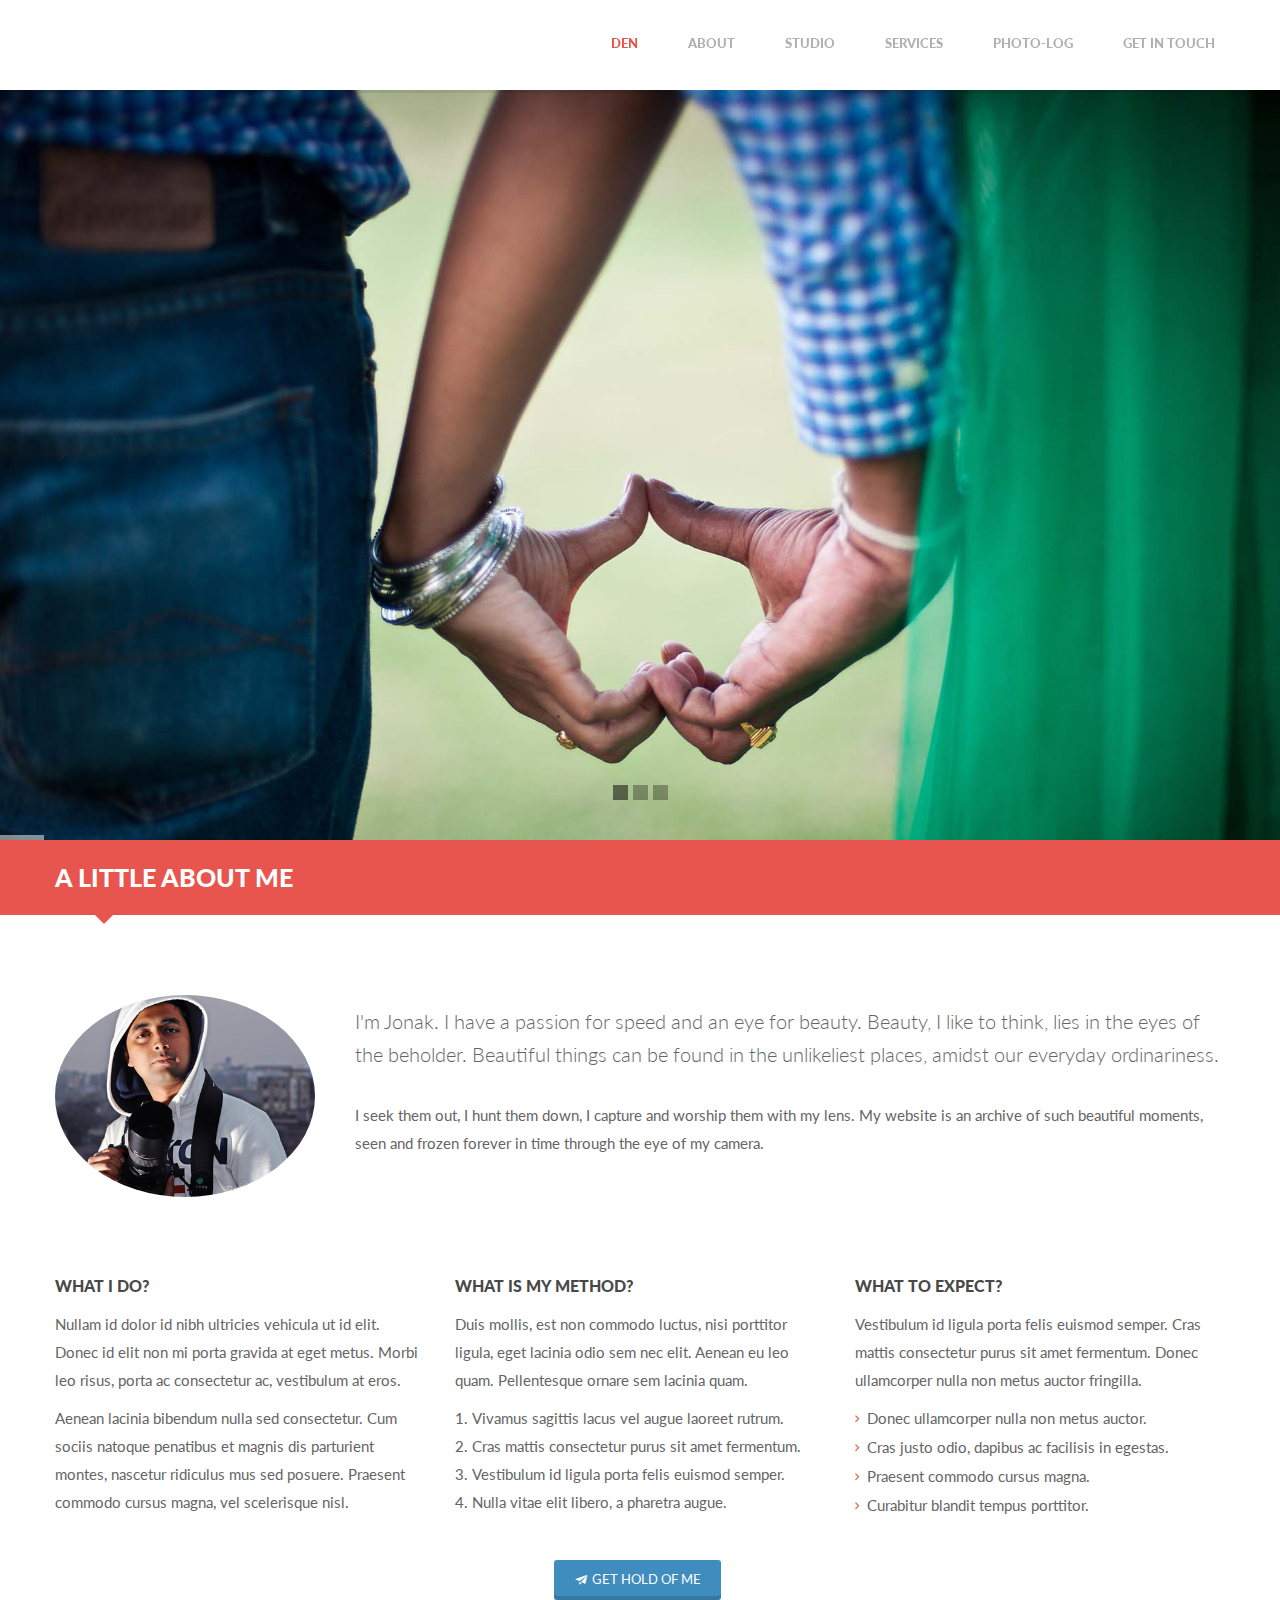
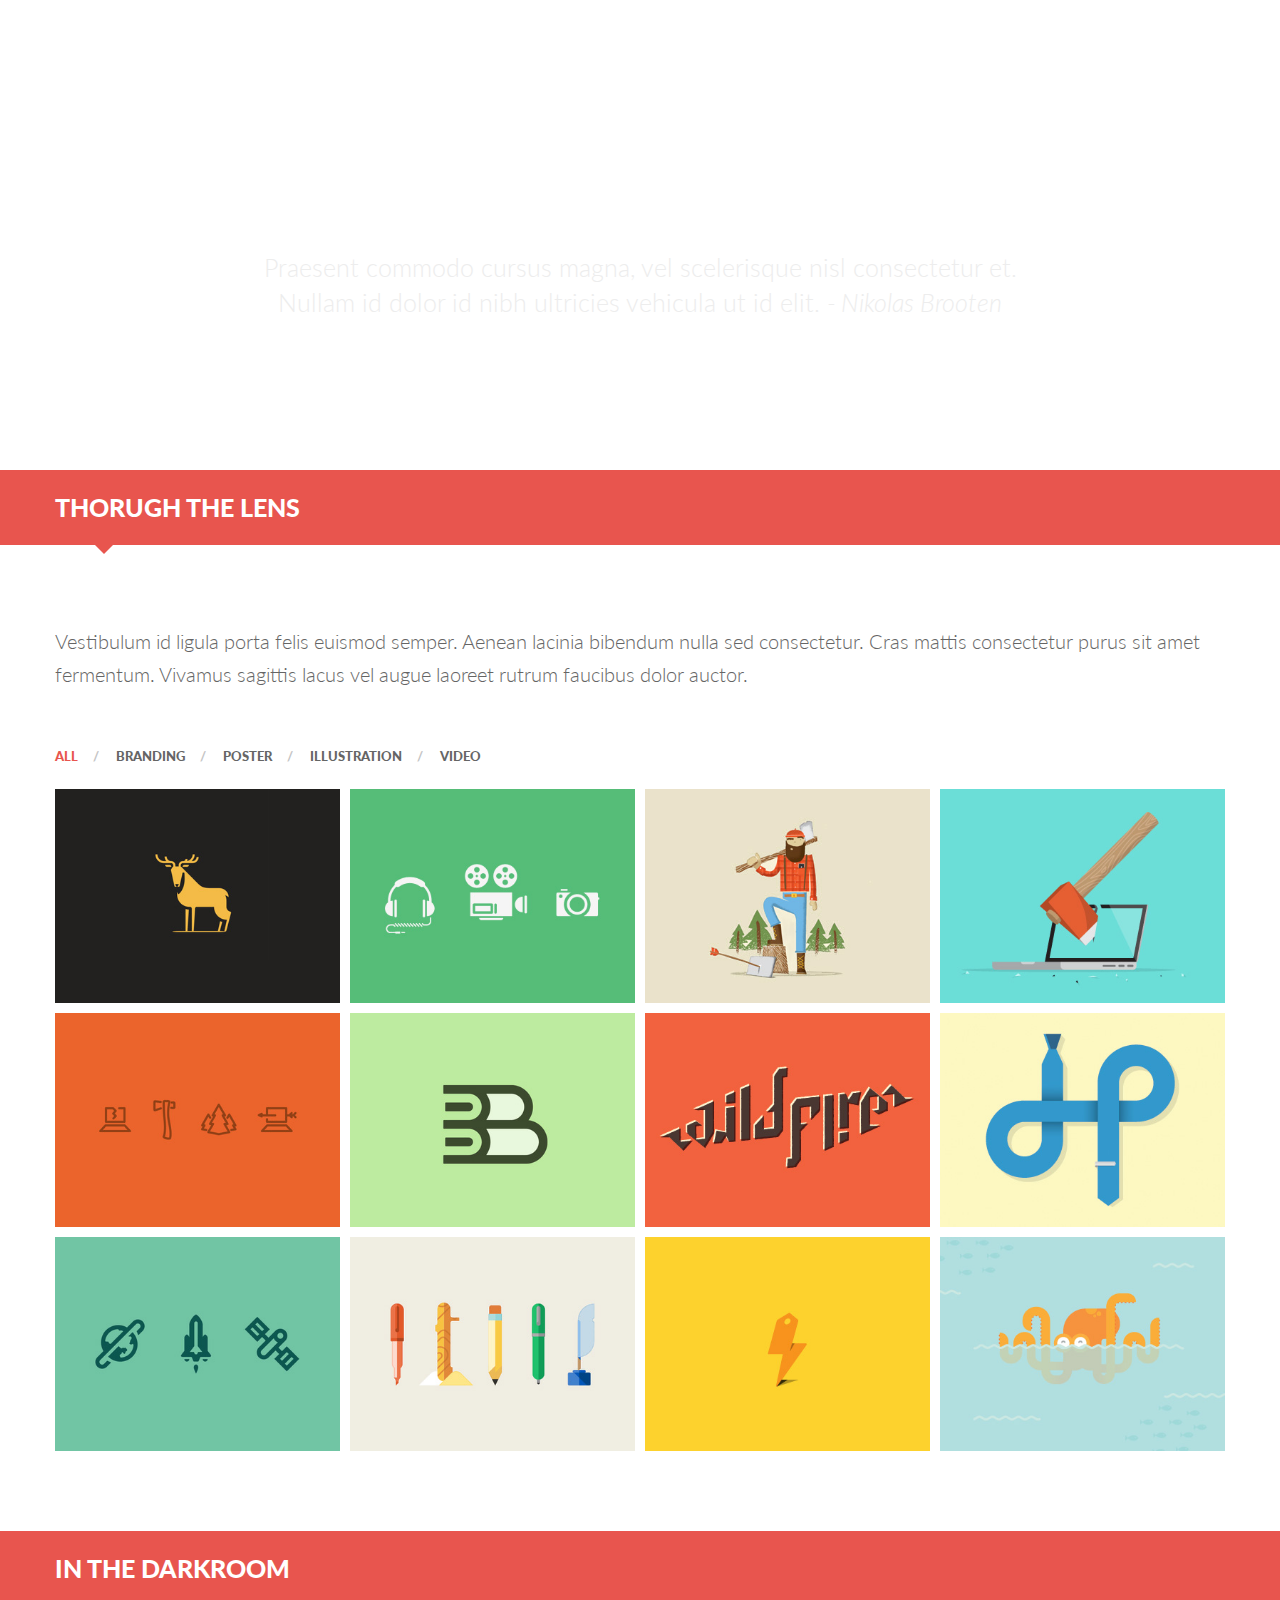
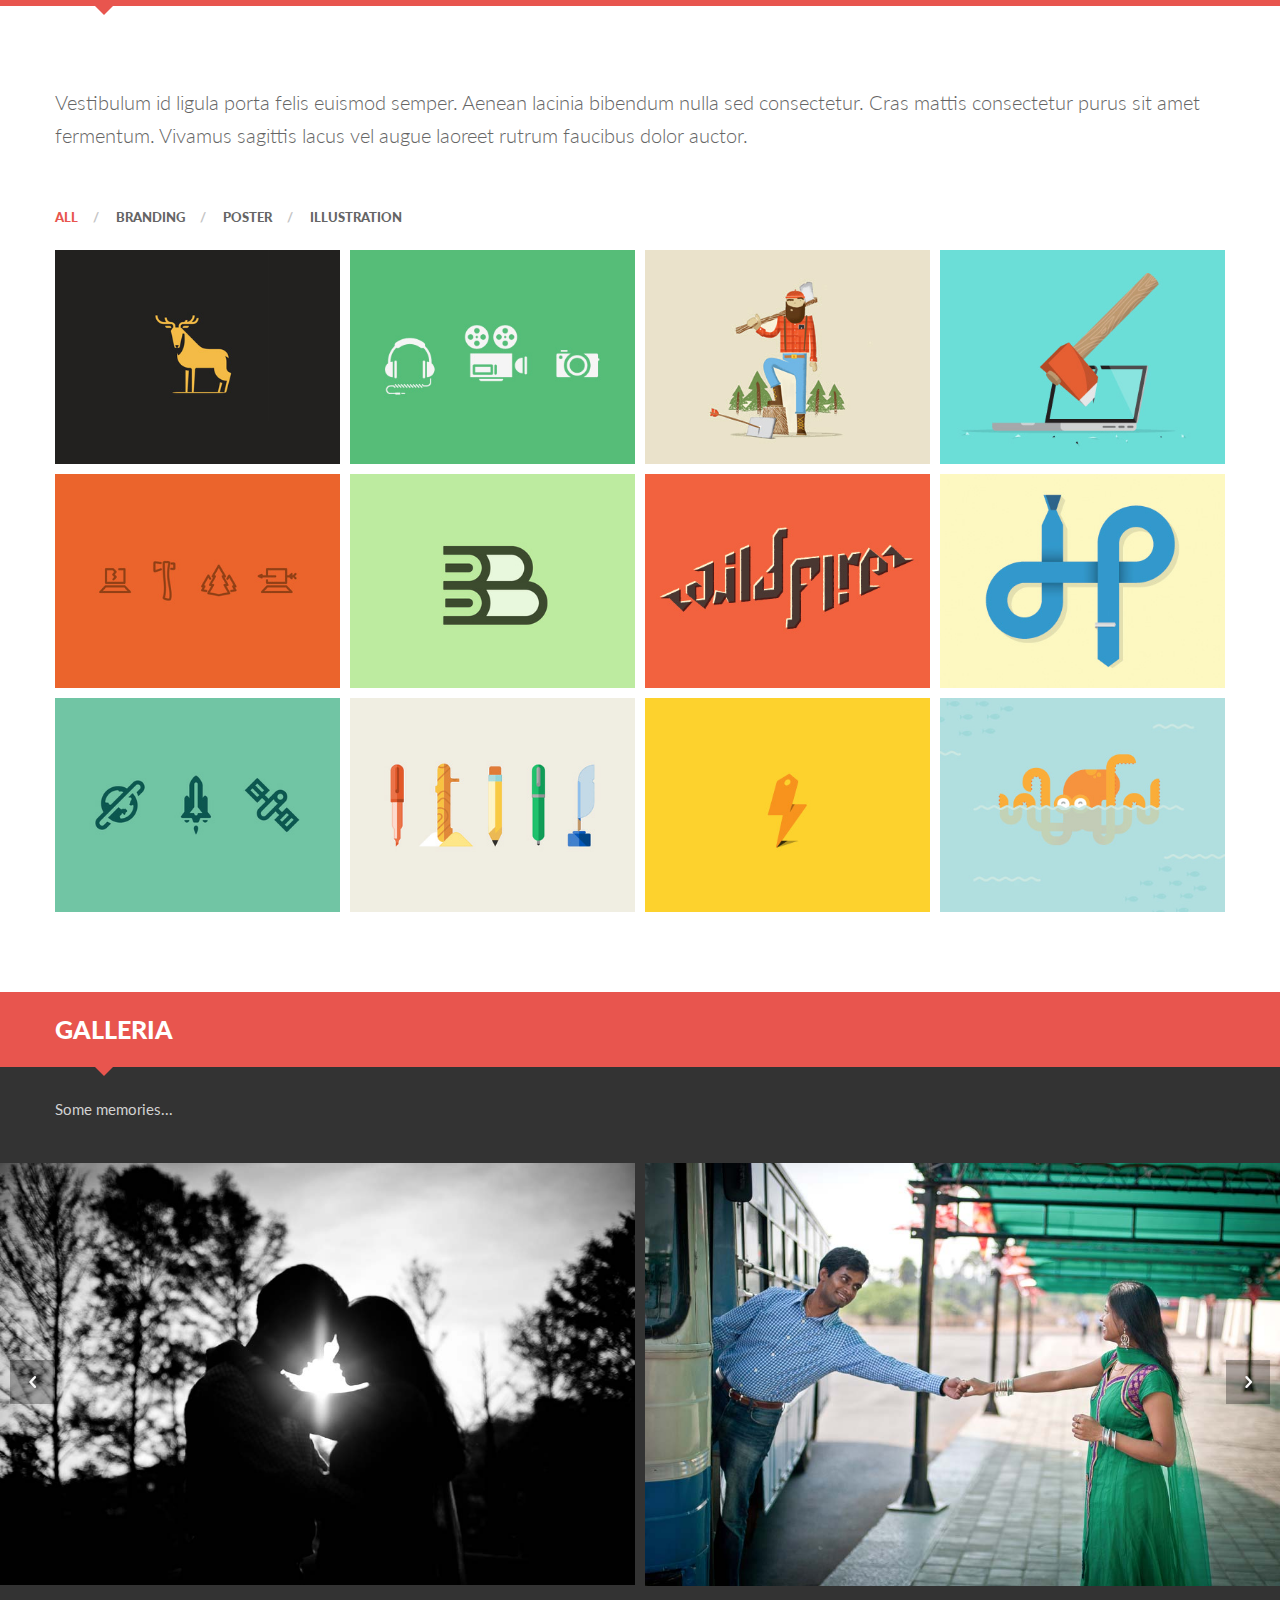
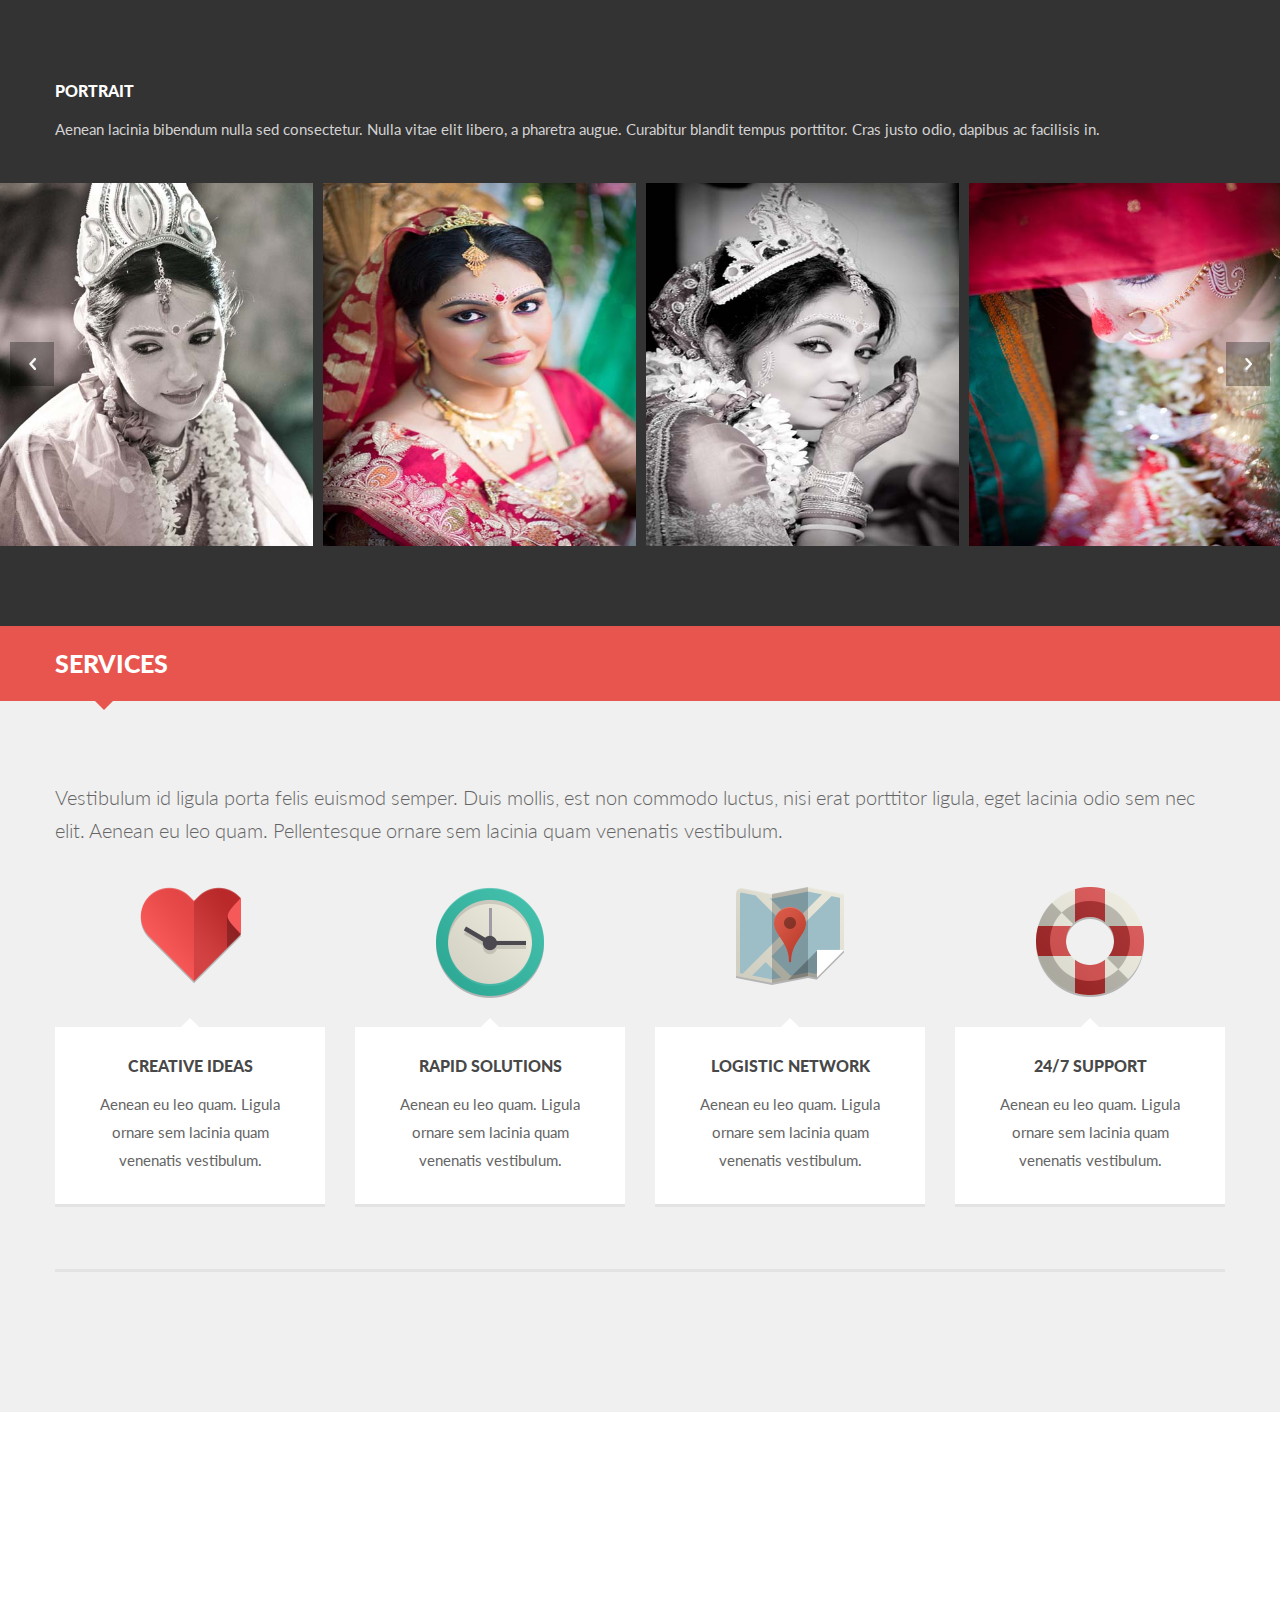
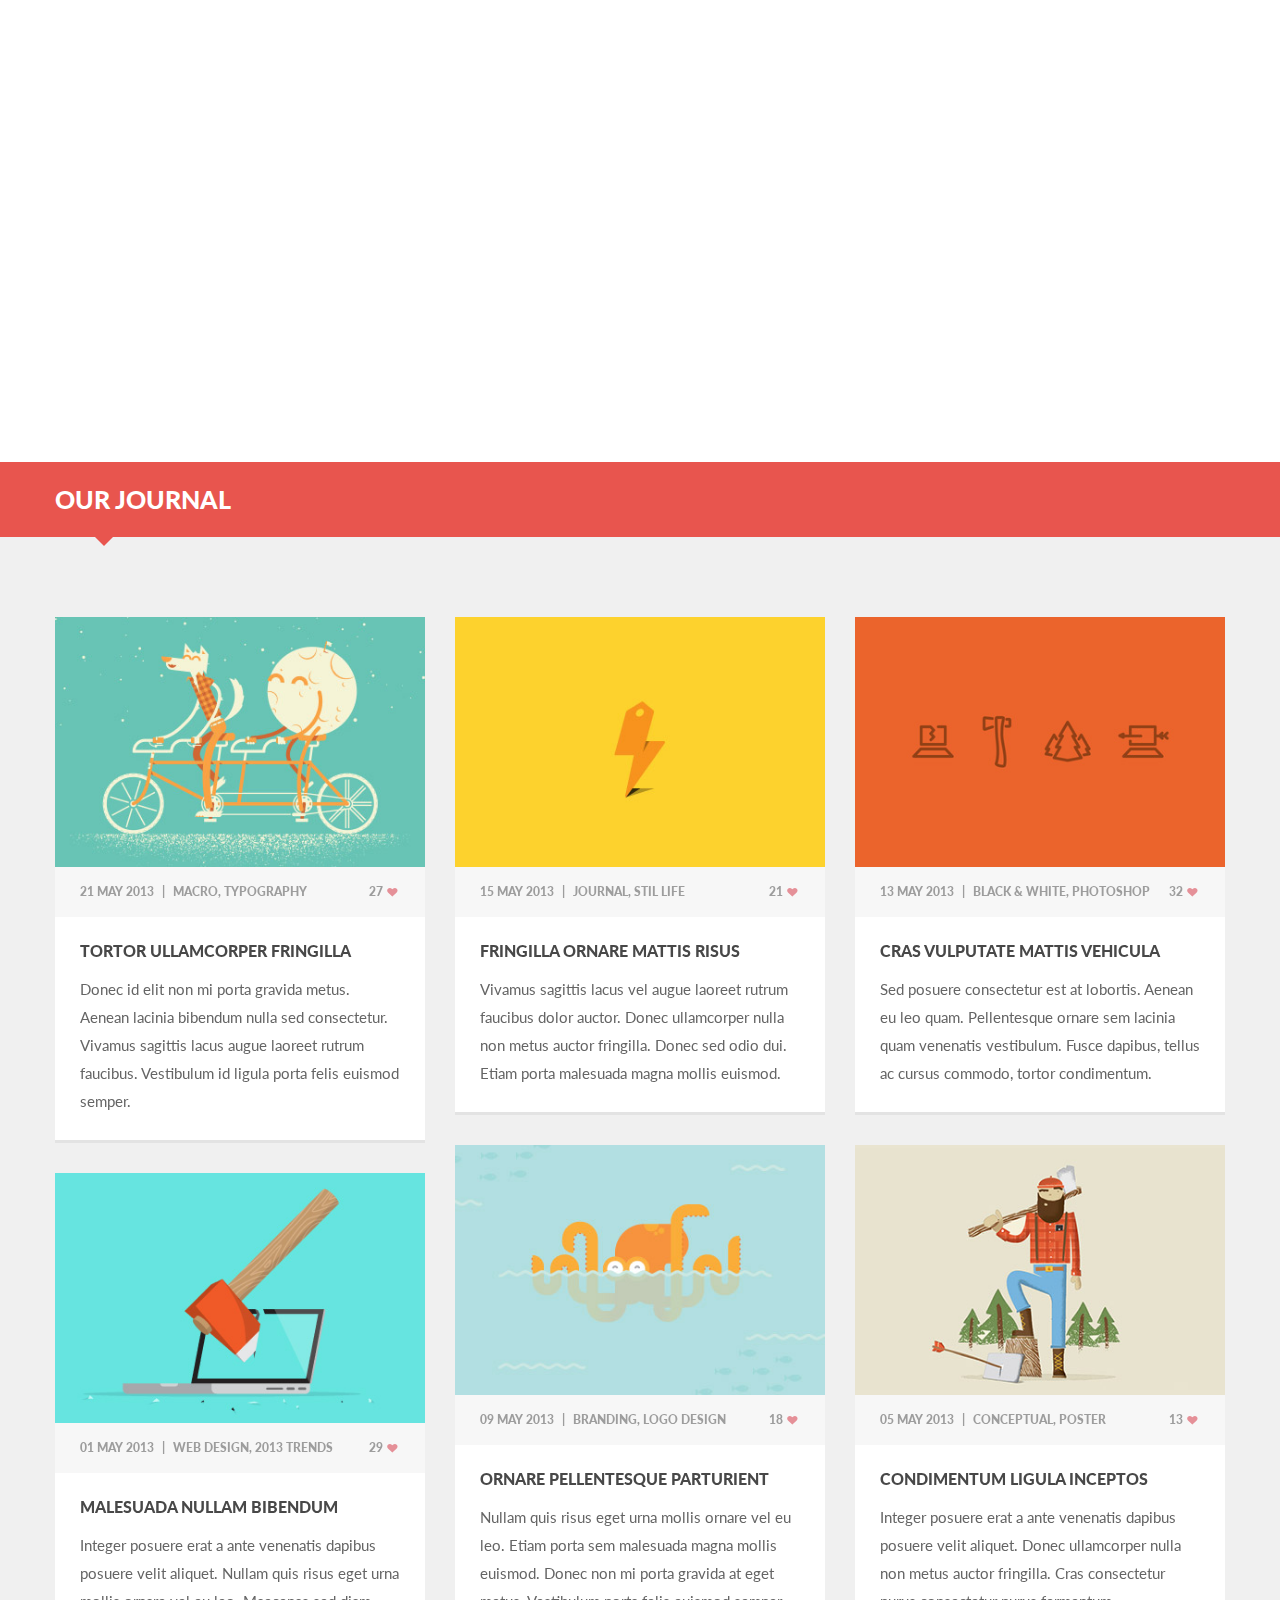
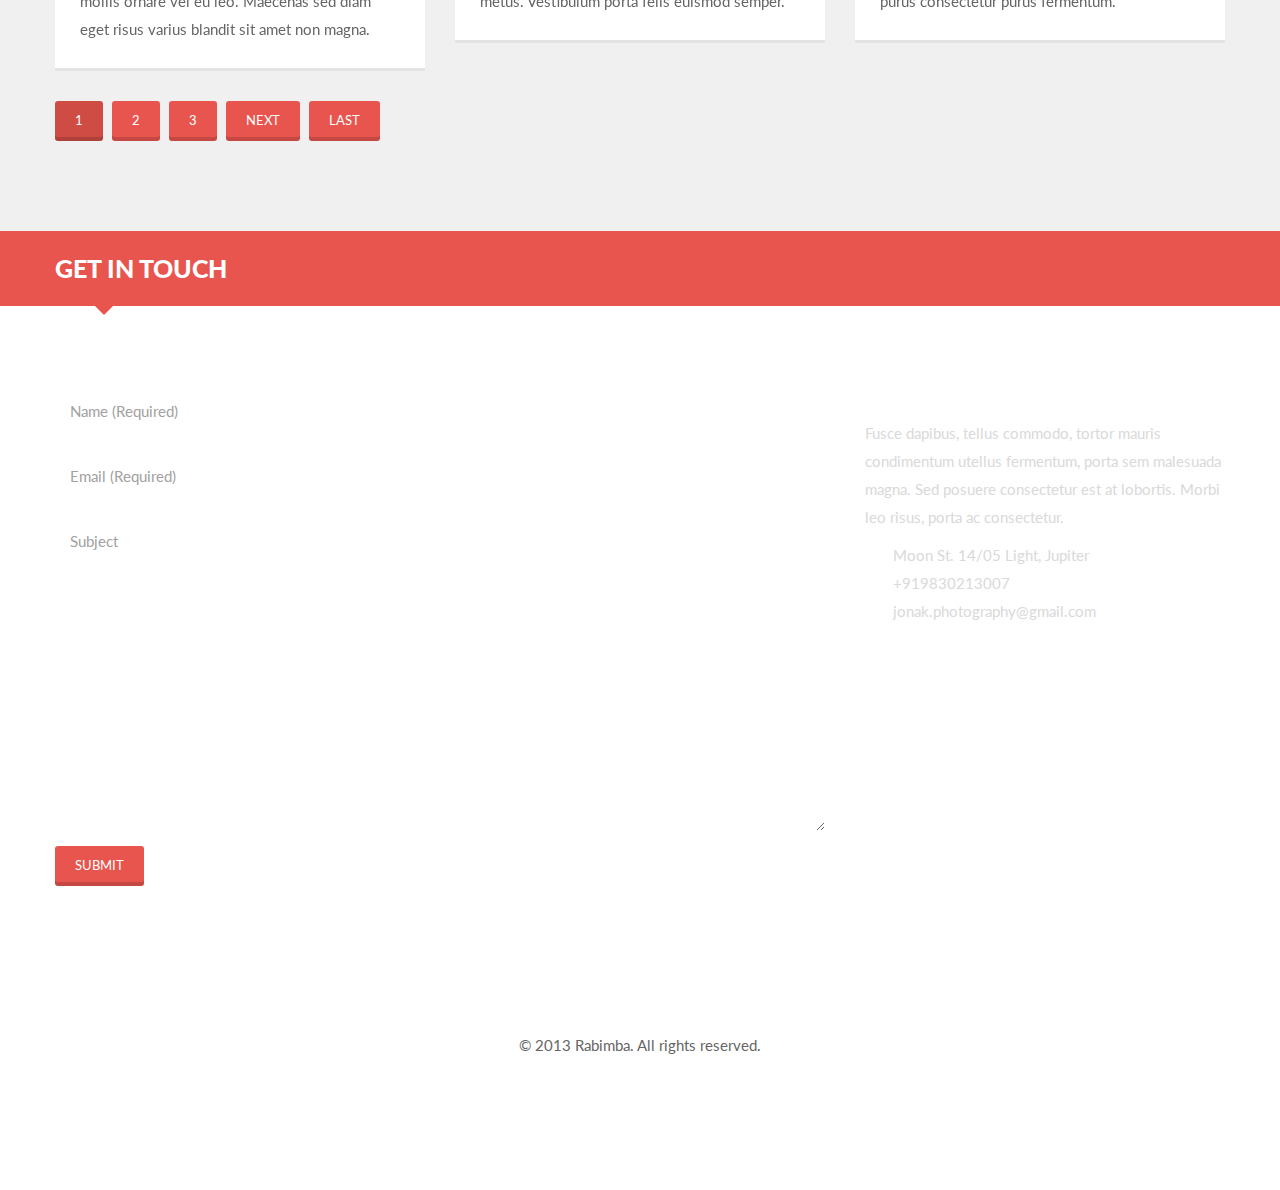
==== commit 69012a9a: "Beta" ====
--- a/index.html
+++ b/index.html
@@ -11,7 +11,7 @@
 <link href="style/css/settings.css" rel="stylesheet" />
 <link href="style/js/google-code-prettify/prettify.css" rel="stylesheet" />
 <link href="style.css" rel="stylesheet" />
-<link href="style/css/color/blue.css" rel="stylesheet" />
+<link href="style/css/color/red.css" rel="stylesheet" />
 <link href='http://fonts.googleapis.com/css?family=Lato:100,300,400,700,900,100italic,300italic,400italic,700italic,900italic' rel='stylesheet' type='text/css' />
 <link href="style/type/fontello.css" rel="stylesheet" />
 <!--[if IE 8]>
@@ -86,8 +86,8 @@
             <div class="caption sfb icon bg" data-x="640" data-y="468" data-speed="500" data-start="2000" data-easing="easeOutExpo"><a href="#"><i class="icon-s-facebook"></i></a></div>
           </li>
           <li data-transition="fade"> <img src="style/images/art/slider-transparent.png" alt="" style="background-color:#2a2a2a" />
-            <div class="caption sfl bold mid text-center" data-x="center" data-y="190" data-speed="500" data-start="500" data-easing="easeOutExpo">We make your wedding Beautiful</div>
-            <div class="caption sfr lite mid text-center" data-x="center" data-y="306" data-speed="500" data-start="900" data-easing="easeOutExpo">This is How We Do Our Awesome Works</div>
+            <div class="caption sfl bold mid text-center" data-x="center" data-y="190" data-speed="500" data-start="500" data-easing="easeOutExpo">I see through the lense</div>
+            <div class="caption sfr lite mid text-center" data-x="center" data-y="306" data-speed="500" data-start="900" data-easing="easeOutExpo">This is How I Do Our Awesome Works</div>
             <div class="caption sfb" data-x="96" data-y="412" data-speed="500" data-start="1400" data-easing="easeOutExpo"><img src="style/images/icons/icon-heart.png" alt="" /></div>
             <div class="caption sft icon-arrow" data-x="287" data-y="442" data-speed="500" data-start="1600" data-easing="easeOutExpo"><i class="icon-right-open-1"></i></div>
             <div class="caption sfb" data-x="389" data-y="412" data-speed="500" data-start="1800" data-easing="easeOutExpo"><img src="style/images/icons/icon-view.png" alt="" /></div>
@@ -171,85 +171,12 @@
     <!-- /.container --> 
   </section>
   <!-- /#about -->
-  <section id="team" class="dark-wrapper">
-    <div class="section-head">
-      <div class="container">
-        <h1>Meet the Team</h1>
-      </div>
-      <!-- /.container --> 
-    </div>
-    <!-- /.section-head -->
-    <div class="container inner">
-      <p class="lead">Vivamus sagittis lacus vel augue laoreet rutrum faucibus dolor auctor. Cras mattis consectetur purus sit amet fermentum. Vestibulum id ligula porta felis euismod semper. Curabitur blandit tempus porttitor. Lorem ipsum dolor sit amet, consectetur adipiscing elit.</p>
-      <div class="divide20"></div>
-      <div class="row text-center">
-        <div class="span4"> <img src="style/images/art/team1.jpg" class="round small" alt="" />
-          <div class="divide25"></div>
-          <div class="box arrow">
-            <h4>Connor Gibson</h4>
-            <h6 class="light">Web Developer</h6>
-            <div class="divide10"></div>
-            <p>Morbi le risus, porta ac consectetur vestibulum eros. Etiam porta sem malesuada magna mollis. Maecenas faucibus mollis interdum.</p>
-            <div class="divide5"></div>
-            <ul class="social color">
-              <li><a href="#"><i class="icon-s-facebook"></i></a></li>
-              <li><a href="#"><i class="icon-s-twitter"></i></a></li>
-              <li><a href="#"><i class="icon-s-dribbble"></i></a></li>
-              <li><a href="#"><i class="icon-s-pinterest"></i></a></li>
-            </ul>
-            <!-- /.social --> 
-          </div>
-          <!-- /.box --> 
-        </div>
-        <!-- /.span4 -->
-        <div class="span4"> <img src="style/images/art/team2.jpg" class="round small" alt="" />
-          <div class="divide25"></div>
-          <div class="box arrow">
-            <h4>Pearce Frye</h4>
-            <h6 class="light">UI designer</h6>
-            <div class="divide10"></div>
-            <p>Donec ullamcorper nulla non metus auctor fringilla. Nulla vitae elit libero, a pharetra augue. Duis mollis, est non commodo luctus.</p>
-            <div class="divide5"></div>
-            <ul class="social color">
-              <li><a href="#"><i class="icon-s-facebook"></i></a></li>
-              <li><a href="#"><i class="icon-s-twitter"></i></a></li>
-              <li><a href="#"><i class="icon-s-dribbble"></i></a></li>
-              <li><a href="#"><i class="icon-s-pinterest"></i></a></li>
-            </ul>
-            <!-- /.social --> 
-          </div>
-          <!-- /.box --> 
-        </div>
-        <!-- /.span4 -->
-        <div class="span4"> <img src="style/images/art/team3.jpg" class="round small" alt="" />
-          <div class="divide25"></div>
-          <div class="box arrow">
-            <h4>Lou Bloxham</h4>
-            <h6 class="light">Sales manager</h6>
-            <div class="divide10"></div>
-            <p>Cras mattis consectetur purus sit amet fermentum. Donec id elit non mi porta gravida at eget metus. Aenean lacinia bibendum.</p>
-            <div class="divide5"></div>
-            <ul class="social color">
-              <li><a href="#"><i class="icon-s-facebook"></i></a></li>
-              <li><a href="#"><i class="icon-s-twitter"></i></a></li>
-              <li><a href="#"><i class="icon-s-dribbble"></i></a></li>
-              <li><a href="#"><i class="icon-s-pinterest"></i></a></li>
-            </ul>
-            <!-- /.social --> 
-          </div>
-          <!-- /.box --> 
-        </div>
-        <!-- /.span4 --> 
-      </div>
-      <!-- /.row --> 
-    </div>
-    <!-- /.container --> 
-  </section>
+  
   <!-- /#team -->
   
   <div class="parallax testimonials">
     <div class="container inner text-center">
-      <h2>What Our Customers Say?</h2>
+      <h2>What my Clients Say?</h2>
       <div class="divide10"></div>
       <div id="our-testimonials" class="testimonials-tab tab-container">
         <div class="panel-container">
@@ -275,7 +202,7 @@
   <section id="showcase" class="light-wrapper">
     <div class="section-head">
       <div class="container">
-        <h1>Showcase Portfolio</h1>
+        <h1>Thorugh The Lens</h1>
       </div>
       <!-- /.container --> 
     </div>
@@ -426,7 +353,7 @@
   <section id="lightbox" class="light-wrapper">
     <div class="section-head">
       <div class="container">
-        <h1>Lightbox Portfolio</h1>
+        <h1>In The Darkroom</h1>
       </div>
       <!-- /.container --> 
     </div>
@@ -575,15 +502,14 @@
   <section id="gallery" class="black-wrapper">
     <div class="section-head">
       <div class="container">
-        <h1>Gallery</h1>
+        <h1>Galleria</h1>
       </div>
       <!-- /.container --> 
     </div>
     <!-- /.section-head -->
     <div class="container">
-      <div class="divide80"></div>
-      <h4>Landscape</h4>
-      <p>Praesent commodo cursus magna, vel scelerisque nisl consectetur et. Integer posuere erat a ante venenatis dapibus posuere velit aliquet.</p>
+      <br>
+      <p>Some memories...</p>
     </div>
     <div class="divide30"></div>
     <div class="showbiz-container fullwidth landscape">
@@ -818,59 +744,7 @@
       </div>
       <!-- /.row -->
       <hr />
-      <h3>We Offer Great Prices</h3>
-      <p class="lead">Aenean eu leo quam. Pellentesque ornare sem lacinia quam venenatis vestibulum. Cras mattis consectetur purus sit amet fermentum.</p>
-      <div class="divide20"></div>
-      <div class="pricing row-fluid">
-        <div class="plan span4">
-          <h3>Bronze</h3>
-          <h4><span class="amount"><span>$</span>3</span></h4>
-          <div class="features">
-            <ul>
-              <li>3 Days</li>
-              <li>2GB Storage</li>
-              <li>25 Users</li>
-              <li>Unlimited Pages</li>
-              <li>Enhanced Security</li>
-            </ul>
-          </div>
-          <div class="select">
-            <div> <a href="#" class="btn inverse">Select Plan</a> </div>
-          </div>
-        </div>
-        <!-- /.span4  -->
-        <div class="plan span4">
-          <h3> <span class="featured f1"></span> Silver </h3>
-          <h4><span class="amount"><span>$</span>10</span></h4>
-          <div class="features">
-            <ul>
-              <li>7 Days</li>
-              <li>2GB Storage</li>
-              <li>25 Users</li>
-              <li>Unlimited Pages</li>
-              <li>Enhanced Security</li>
-            </ul>
-            <div class="select">
-              <div> <a href="#" class="btn inverse">Select Plan</a> </div>
-            </div>
-          </div>
-        </div>
-        <!-- /.span4  -->
-        <div class="plan span4">
-          <h3>Gold</h3>
-          <h4><span class="amount"><span>$</span>20</span></h4>
-          <div class="features">
-            <ul>
-              <li>30 Days</li>
-              <li>2GB Storage</li>
-              <li>25 Users</li>
-              <li>Unlimited Pages</li>
-              <li>Enhanced Security</li>
-            </ul>
-            <div class="select">
-              <div> <a href="#" class="btn inverse">Select Plan</a> </div>
-            </div>
-          </div>
+     
         </div>
         <!-- /.span4  --> 
       </div>
@@ -1094,15 +968,12 @@
               <p>Fusce dapibus, tellus commodo, tortor mauris condimentum utellus fermentum, porta sem malesuada magna. Sed posuere consectetur est at lobortis. Morbi leo risus, porta ac consectetur.</p>
               <ul class="contact-info">
                 <li><i class="icon-location"></i> Moon St. 14/05 Light, Jupiter</li>
-                <li><i class="icon-phone"></i> 0247 541 65 87</li>
-                <li><i class="icon-mail"></i> <a href="mailto:support@kyte.com">support@kyte.com</a></li>
+                <li><i class="icon-phone"></i> +919830213007</li>
+                <li><i class="icon-mail"></i> <a href="mailto:support@kyte.com">jonak.photography@gmail.com</a></li>
               </ul>
             </div>
             <!-- /.widget -->
-            <div class="sidebox widget">
-              <h4>Custom Text</h4>
-              <p>Donec ullamcorper nulla non metus auctor fringilla. Aenean eu leo quam. Pellentesque ornare sem.</p>
-            </div>
+            
             <!-- /.widget --> 
           </aside>
           <!-- /.span4 --> 
@@ -1117,7 +988,7 @@
   <!-- /#contact -->
   <footer class="light-wrapper text-center">
     <div class="container inner">
-      <p>© 2013 Kyte. All rights reserved. Theme by elemis.</p>
+      <p>© 2013 Rabimba. All rights reserved.</p>
       <ul class="social gray">
         <li><a href="#"><i class="icon-s-twitter"></i></a></li>
         <li><a href="#"><i class="icon-s-facebook"></i></a></li>
--- a/style/css/color/red.css
+++ b/style/css/color/red.css
@@ -0,0 +1,136 @@
+a {
+    color: #e8554e;
+}
+.post-title a:hover {
+    color: #e8554e
+}
+ul.bullet li:before {
+    color: #e8554e;
+}
+.section-head {
+    background: #e8554e;
+}
+.section-head h1:after {
+    border-top-color: #e8554e;
+}
+blockquote small {
+    color: #e8554e;
+}
+.btn,
+.btn-group > .btn,
+.parallax .btn {
+    background: #e8554e;
+}
+.btn:hover,
+.btn:focus,
+.btn:active,
+.btn.active {
+    background: #cf4c45;
+}
+.pagination ul > li > a,
+.pagination ul > li > span {
+    background: #e8554e;
+}
+.pagination ul > li > a:hover,
+.pagination ul > li > a:focus,
+.pagination ul > .active > a,
+.pagination ul > .active > span {
+    background: #cf4c45
+}
+#header.navbar .nav > .active > a,
+#header.navbar .nav > .active > a:hover,
+#header.navbar .nav > .active > a:focus {
+    color: #e8554e;
+}
+#header.navbar .nav > li > a:hover {
+    color: #e8554e
+}
+#header.navbar .nav li.dropdown.open > .dropdown-toggle,
+#header.navbar .nav li.dropdown.active > .dropdown-toggle,
+#header.navbar .nav li.dropdown.open.active > .dropdown-toggle {
+    color: #e8554e;
+}
+.post .meta a:hover {
+    color: #e8554e
+}
+.sidebox a:hover {
+    color: #e8554e
+}
+#comments .info h2 a:hover {
+    color: #e8554e
+}
+#comments a.reply-link:hover {
+    color: #e8554e
+}
+.shots .overlay a .more,
+.post .overlay a .more,
+.post-list .overlay a .more {
+    background: #e8554e;
+}
+.parallax a:hover {
+    color: #e8554e
+}
+.filter li a.active,
+.filter li a:hover {
+    color: #e8554e
+}
+.thumbs li a .overlay {
+    background: #e8554e;
+}
+.item-details span {
+    color: #e8554e;
+}
+.item-details a:hover {
+    color: #e8554e
+}
+.pricing .plan h4 span {
+    color: #e8554e
+}
+.accordion-heading .accordion-toggle:hover {
+    color: #e8554e
+}
+.nav-tabs > .active > a {
+    color: #e8554e;
+}
+.nav.nav-tabs > li > a:hover,
+.nav.nav-tabs > li > a:focus {
+    color: #e8554e;
+}
+@media (min-width: 768px) and (max-width: 979px) { 
+	#header .dropdown-menu li a:hover,
+	#header .dropdown-menu li a.active {
+	    color: #e8554e;
+	}
+	#header .dropdown-menu > li > a:hover,
+	#header .dropdown-menu > li > a:focus,
+	#header .dropdown-submenu:hover > a,
+	#header .dropdown-submenu:focus > a,
+	#header .dropdown-menu > .active > a,
+	#header .dropdown-menu > .active > a:hover,
+	#header .dropdown-menu > .active > a:focus,
+	#header .nav-collapse .nav > li > a:hover,
+	#header .nav-collapse .nav > li > a:focus,
+	#header .nav-collapse .dropdown-menu a:hover,
+	#header .nav-collapse .dropdown-menu a:focus {
+	    color: #e8554e;
+	}
+}
+@media (max-width: 767px) { 
+	#header .dropdown-menu li a:hover,
+	#header .dropdown-menu li a.active {
+	    color: #e8554e;
+	}
+	#header .dropdown-menu > li > a:hover,
+	#header .dropdown-menu > li > a:focus,
+	#header .dropdown-submenu:hover > a,
+	#header .dropdown-submenu:focus > a,
+	#header .dropdown-menu > .active > a,
+	#header .dropdown-menu > .active > a:hover,
+	#header .dropdown-menu > .active > a:focus,
+	#header .nav-collapse .nav > li > a:hover,
+	#header .nav-collapse .nav > li > a:focus,
+	#header .nav-collapse .dropdown-menu a:hover,
+	#header .nav-collapse .dropdown-menu a:focus {
+	    color: #e8554e;
+	}
+}